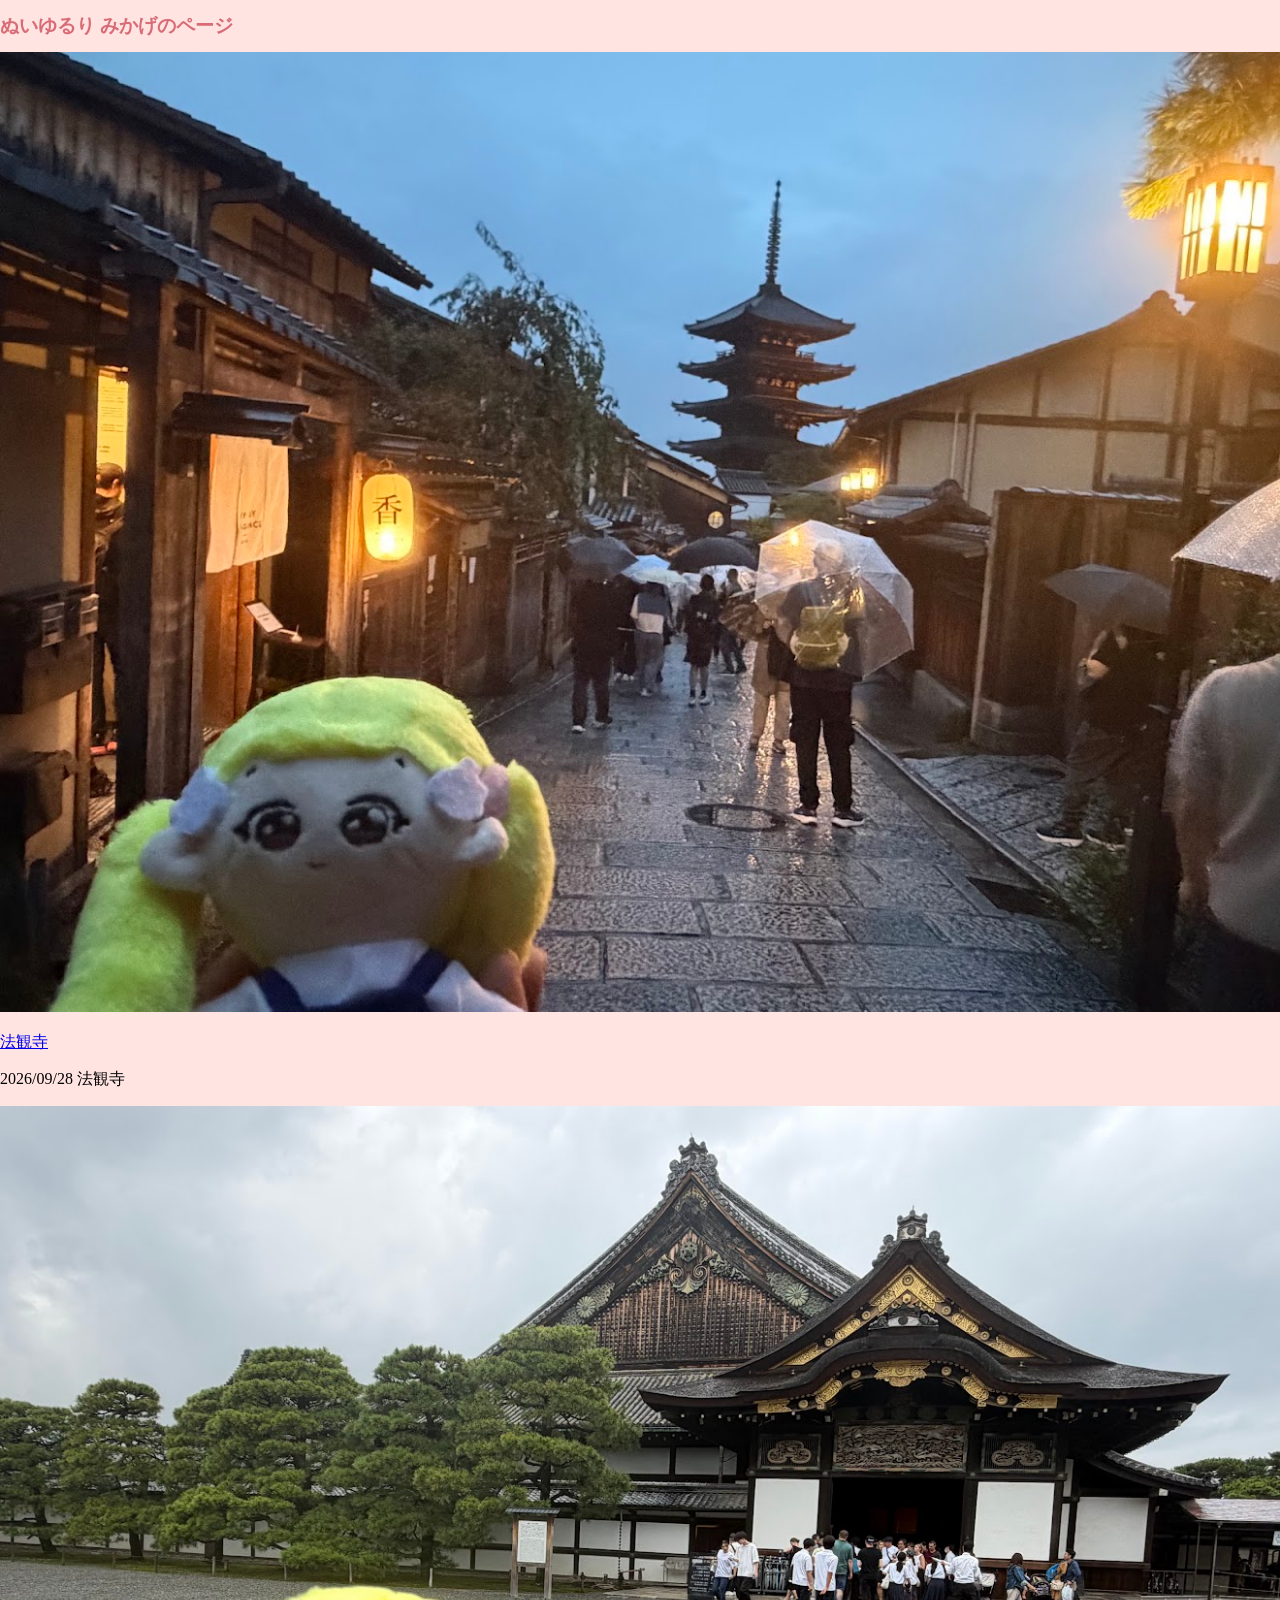
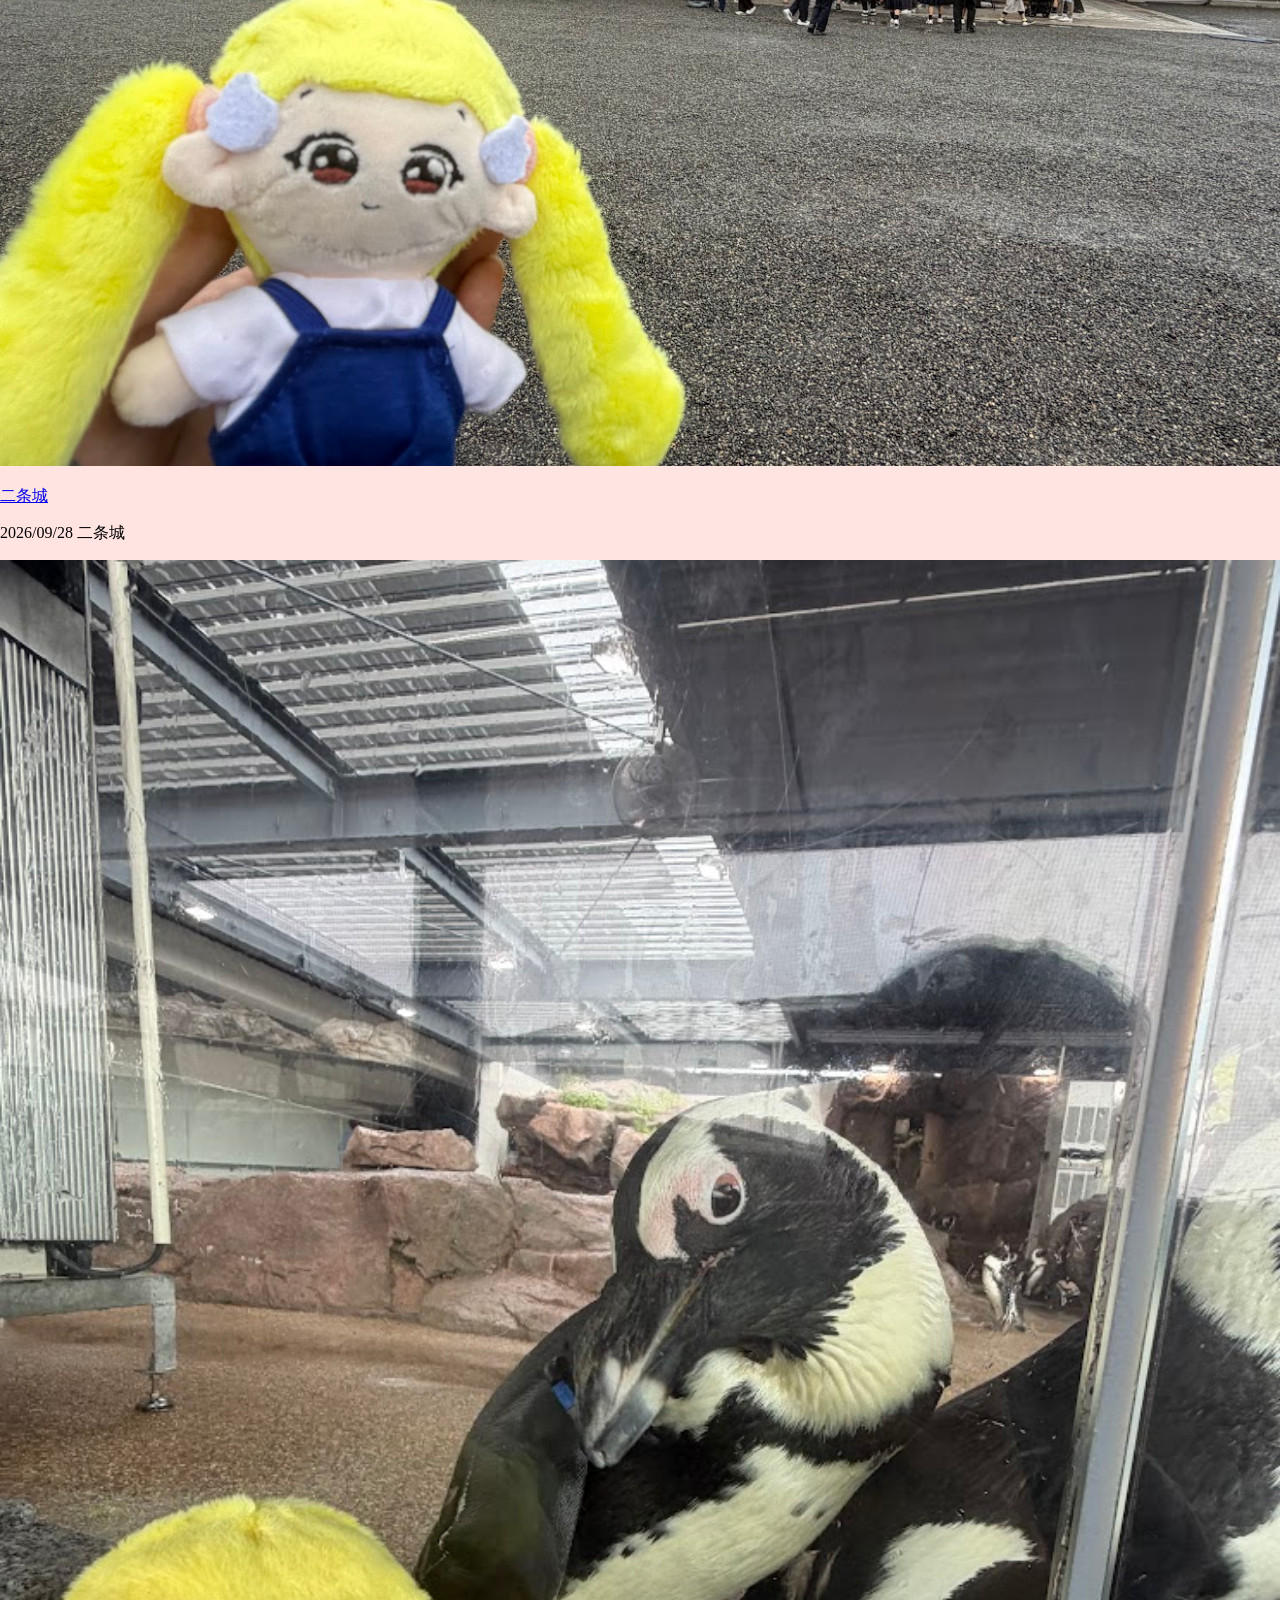
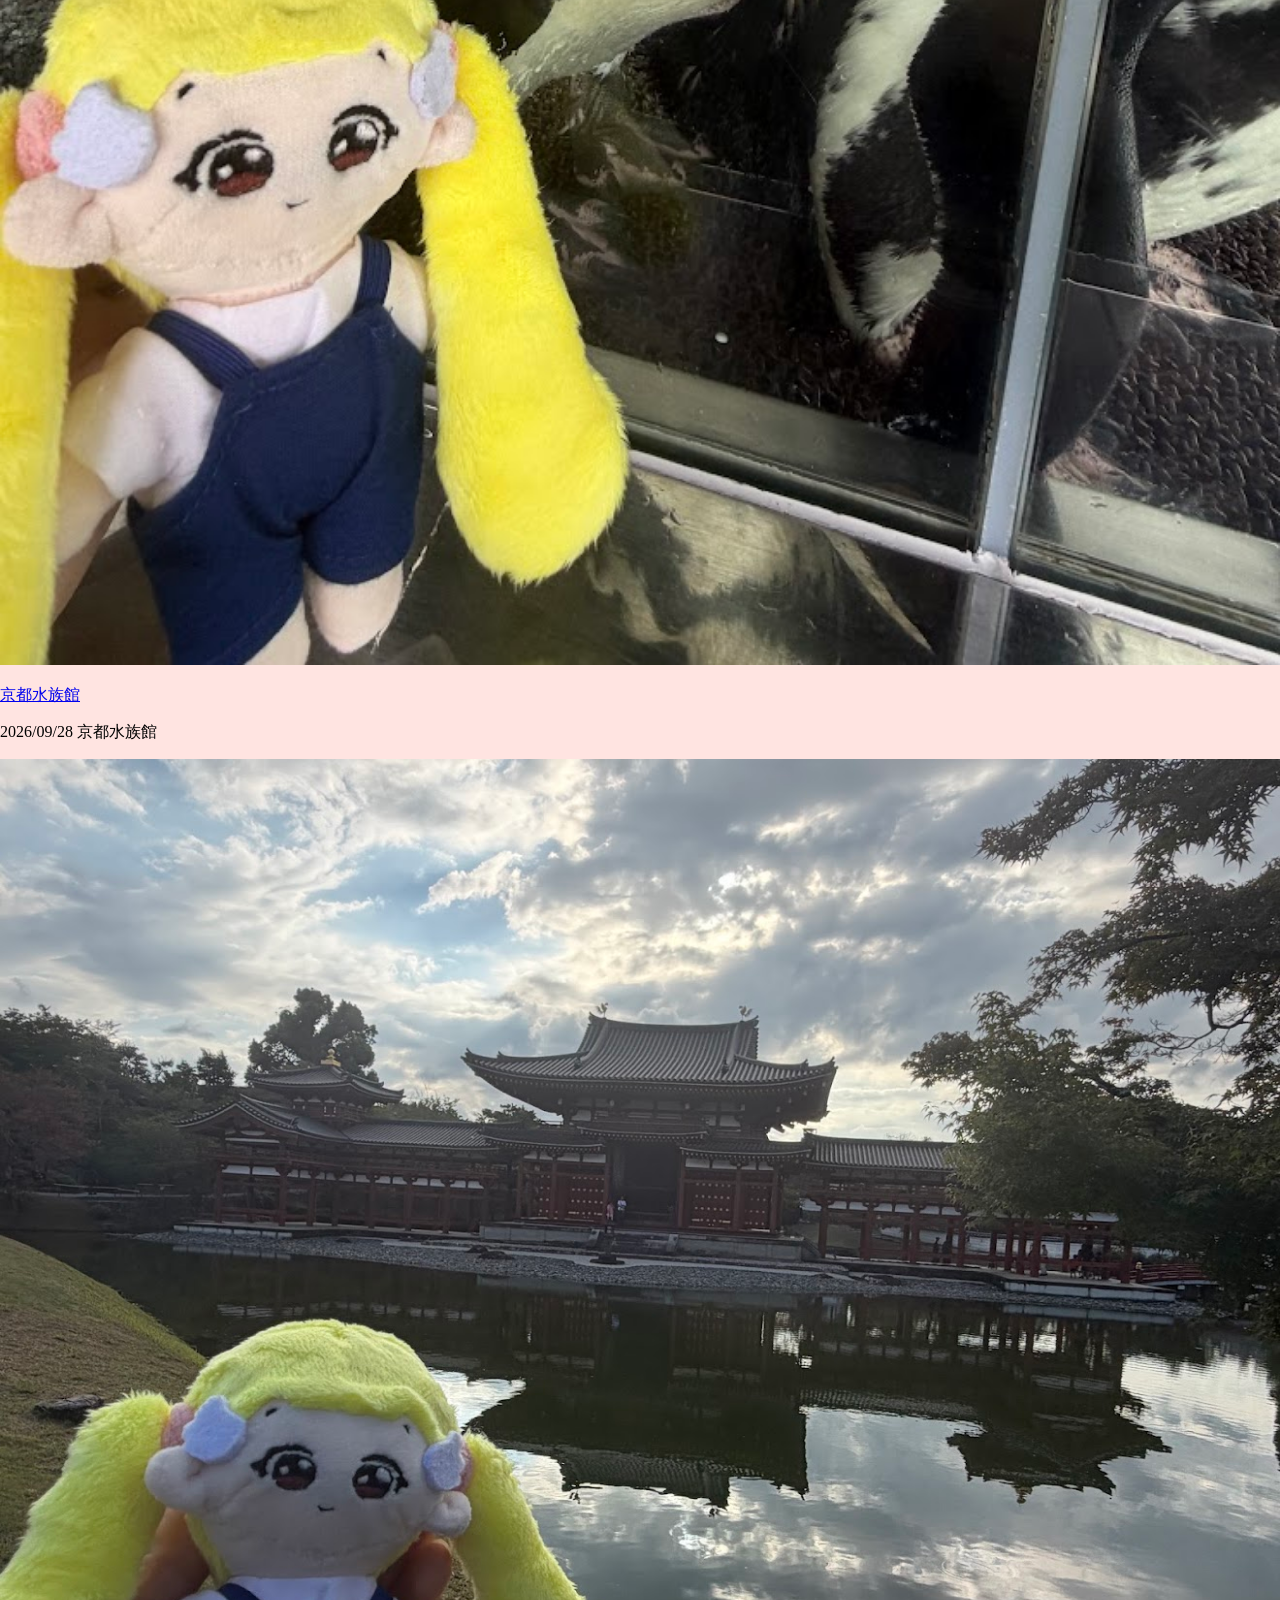
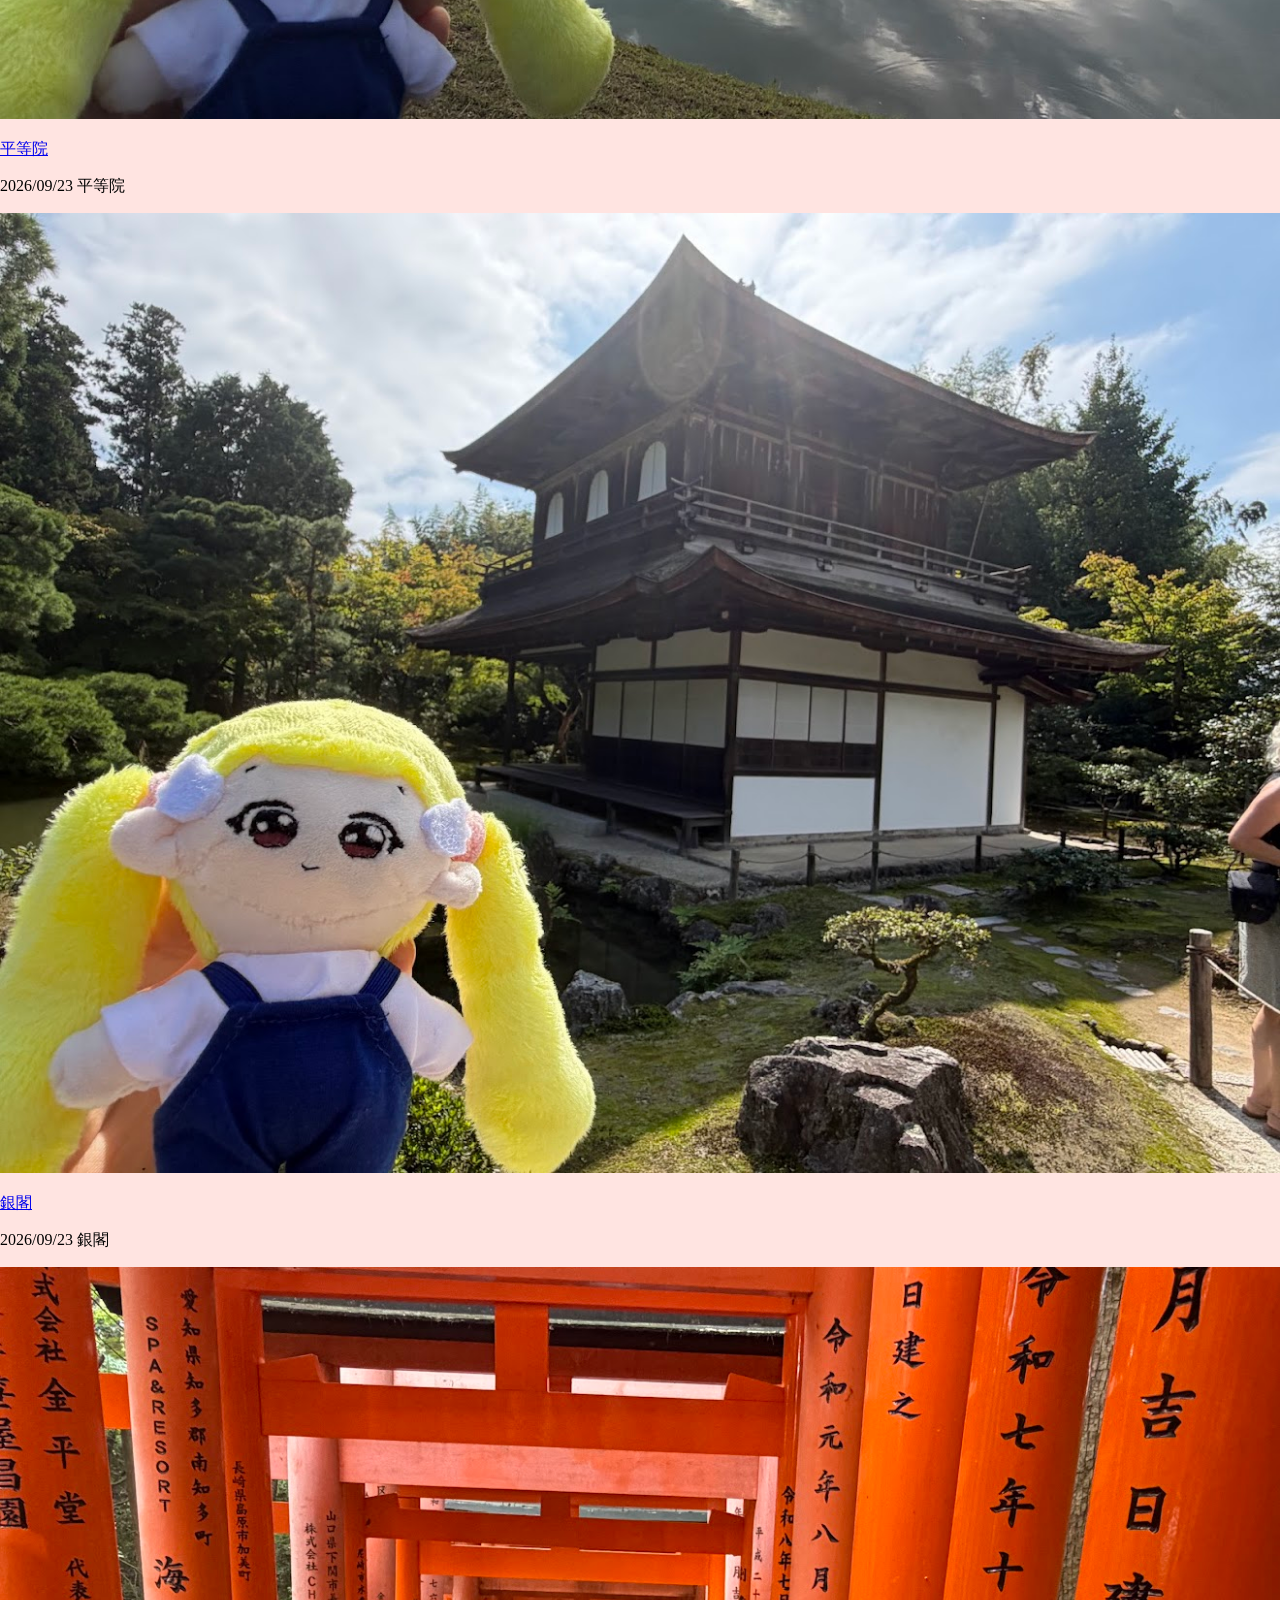
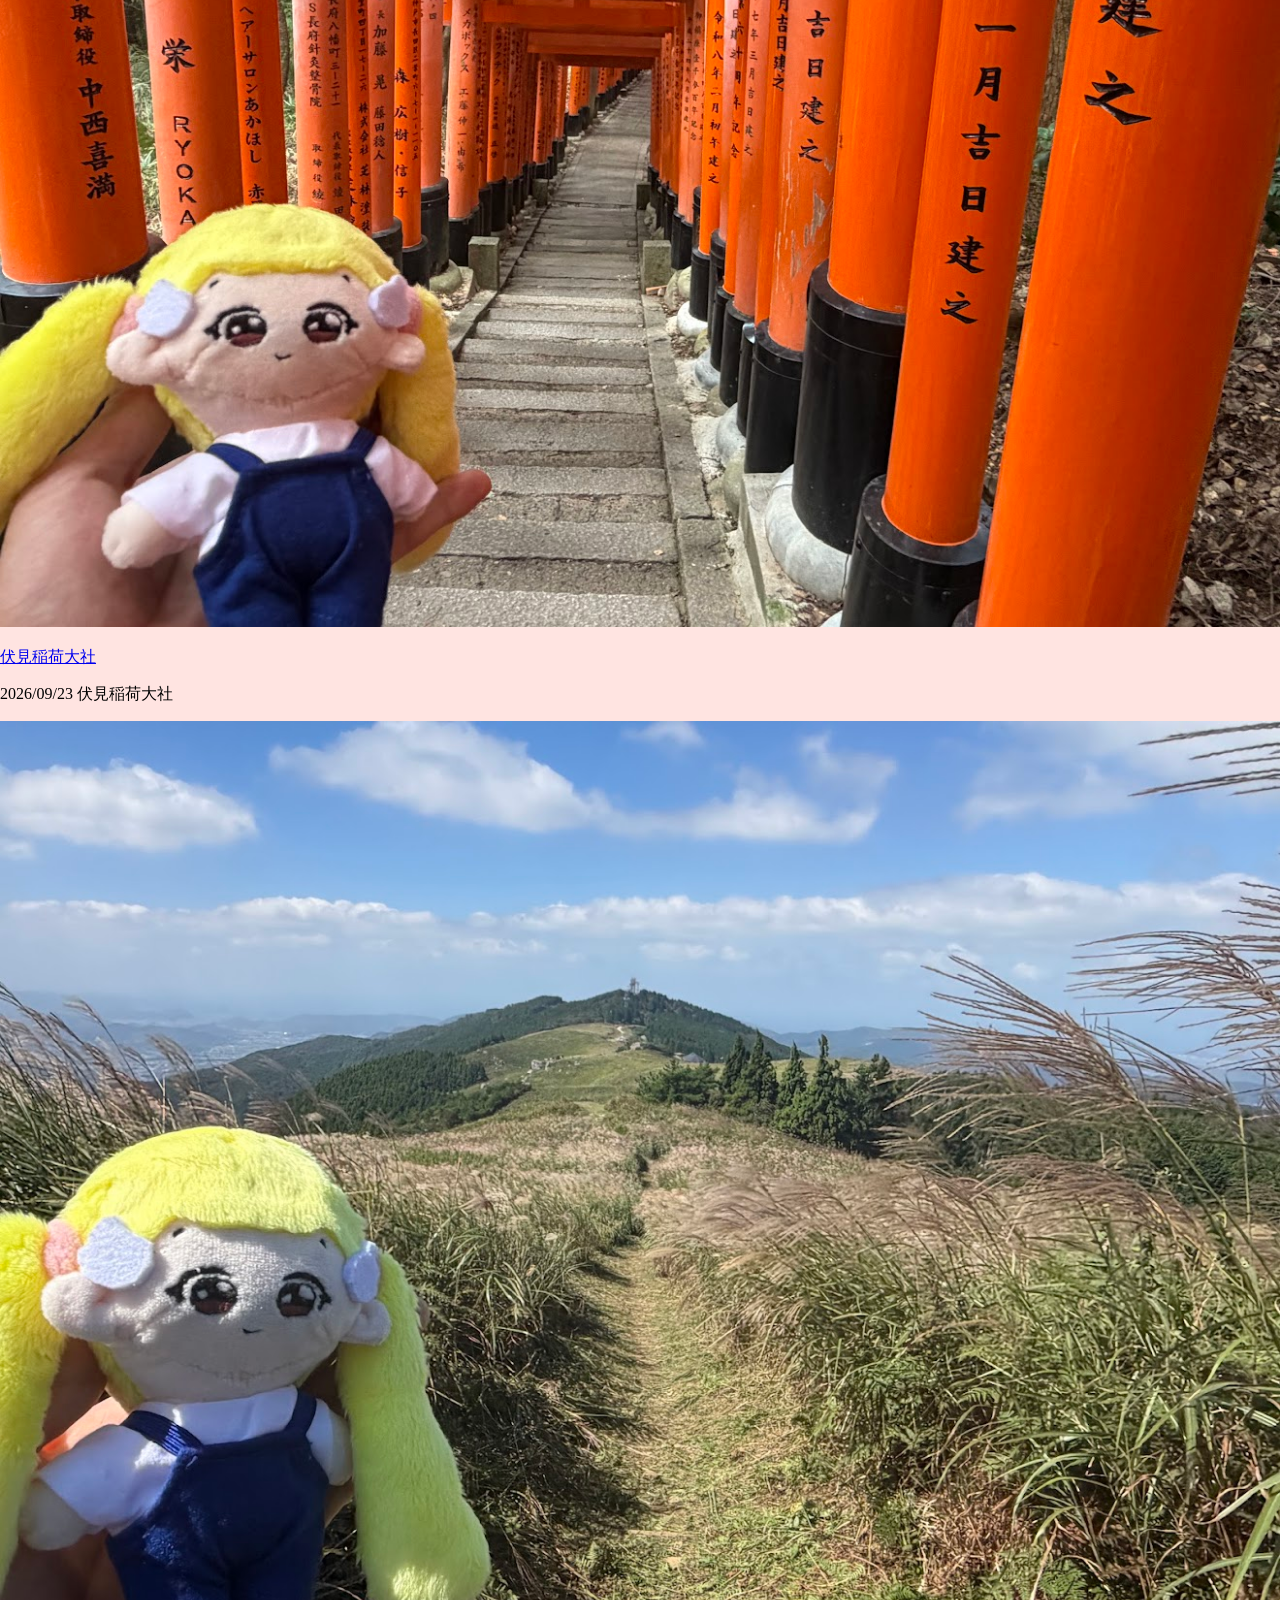
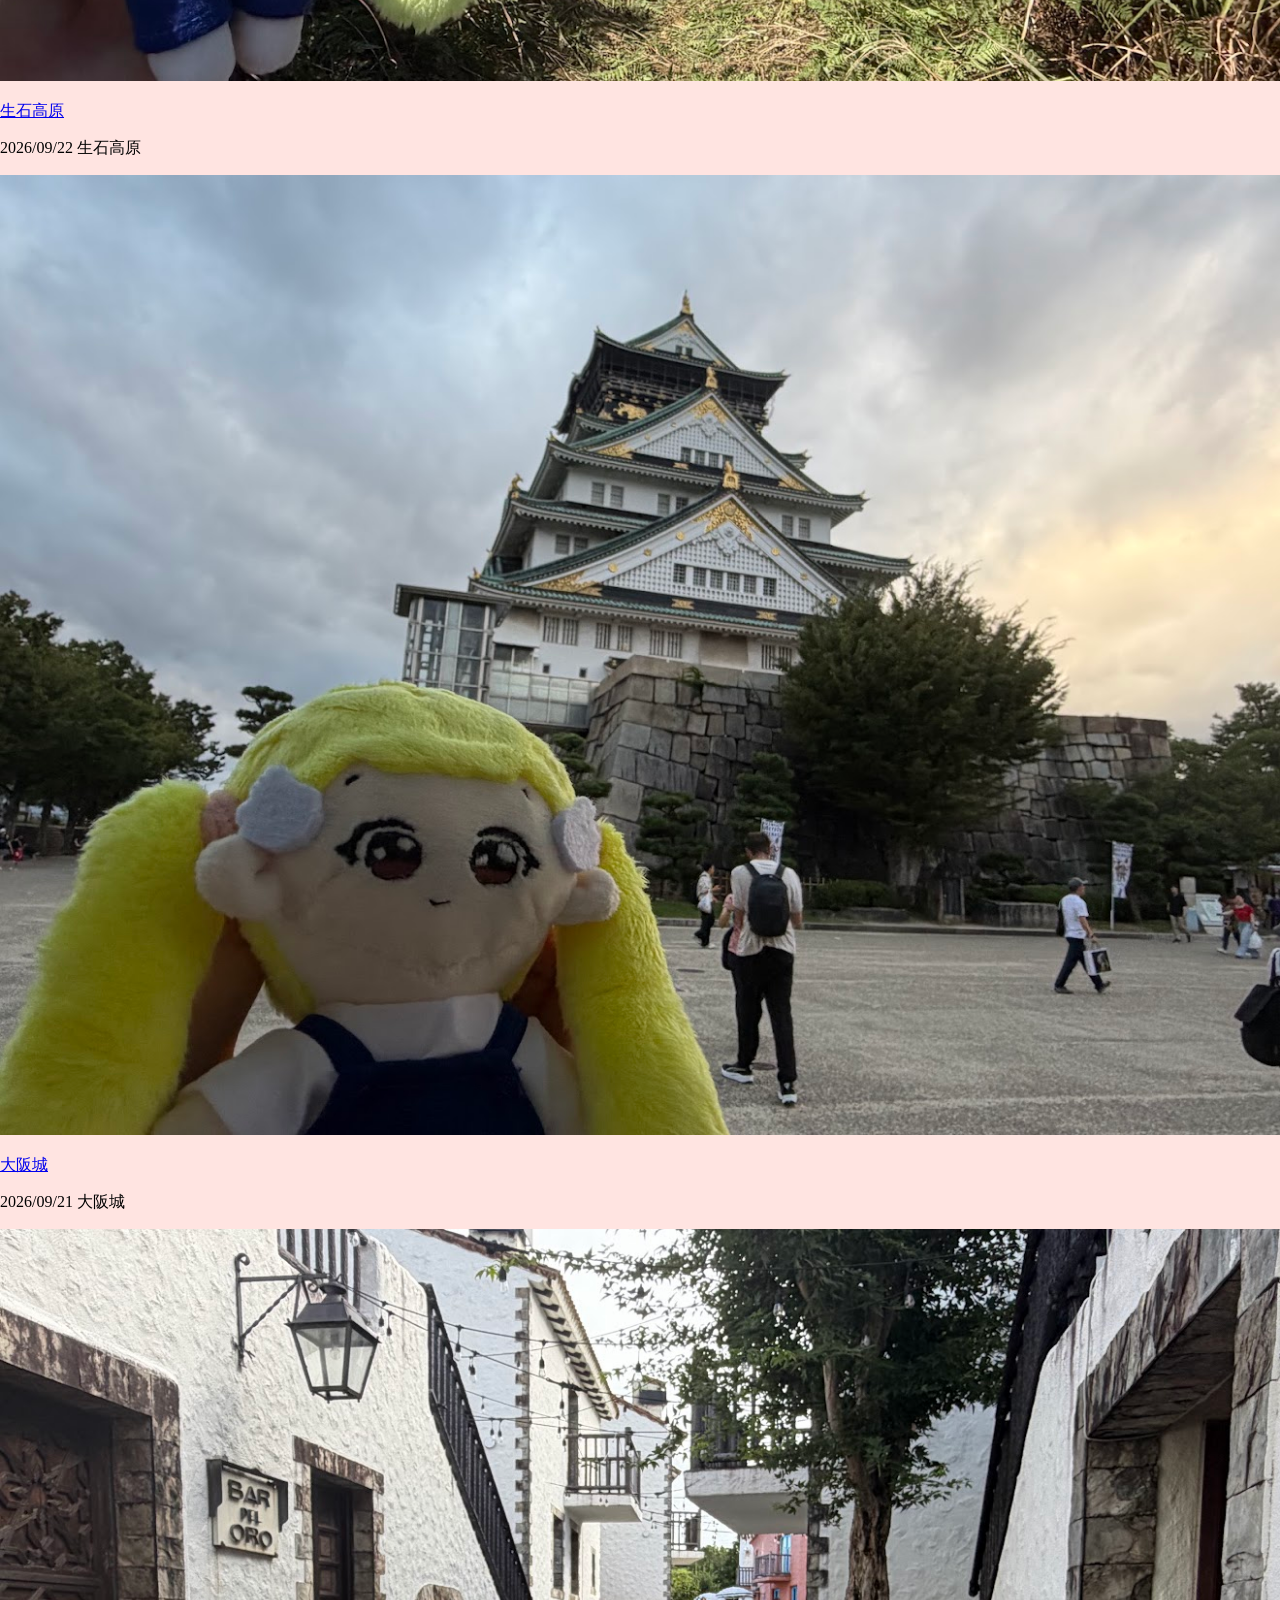
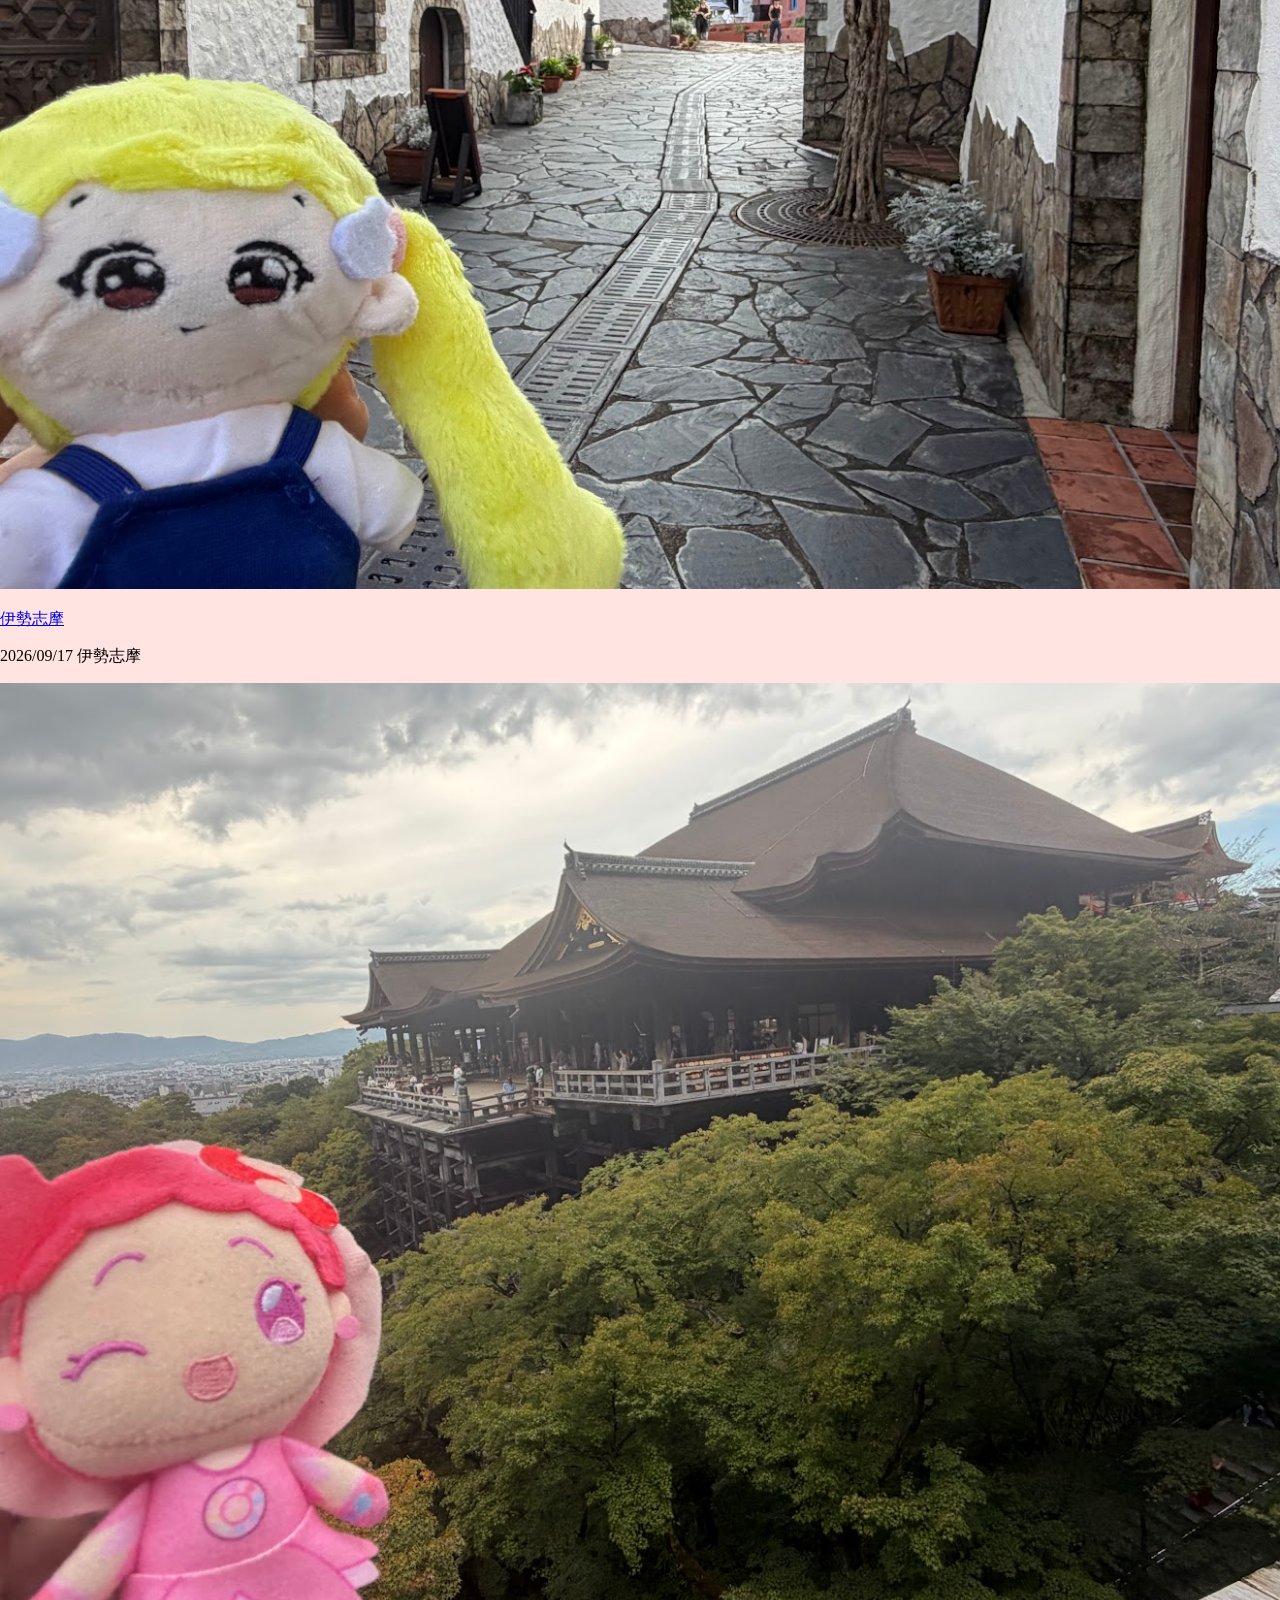
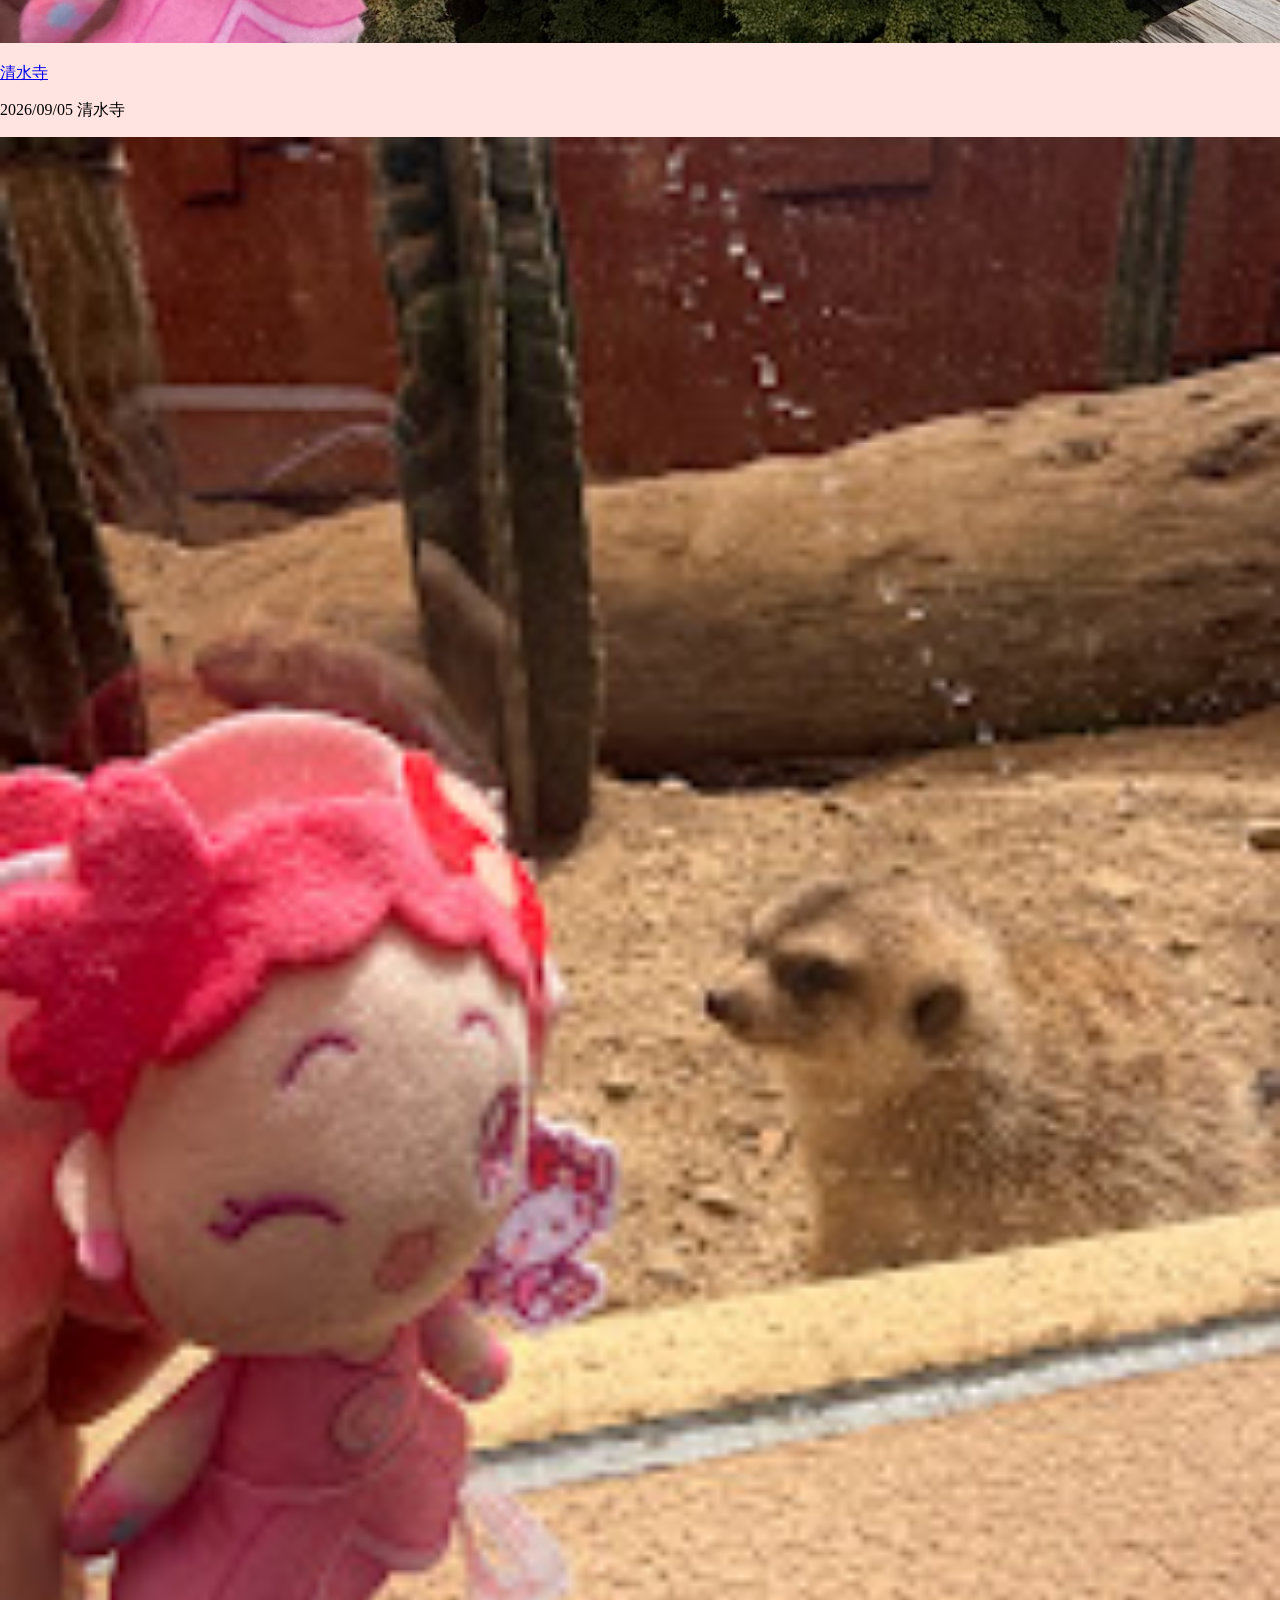
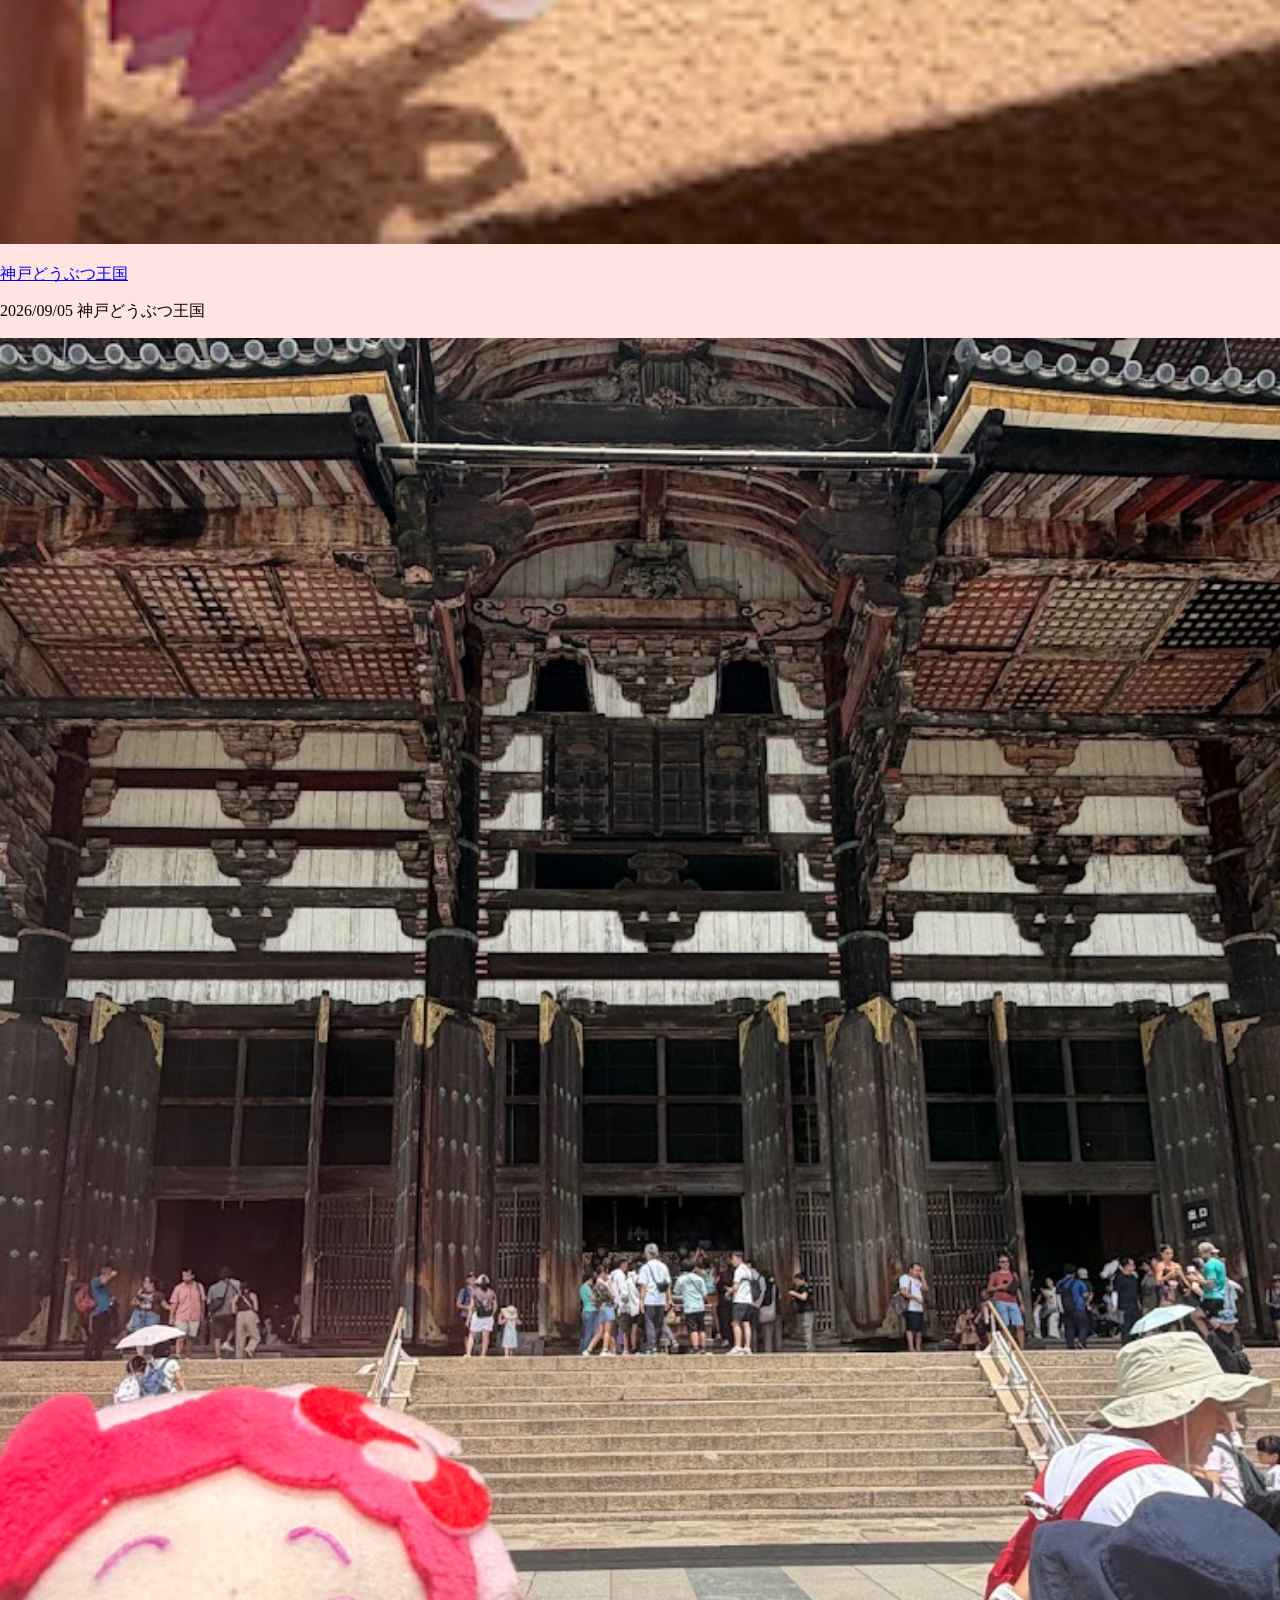
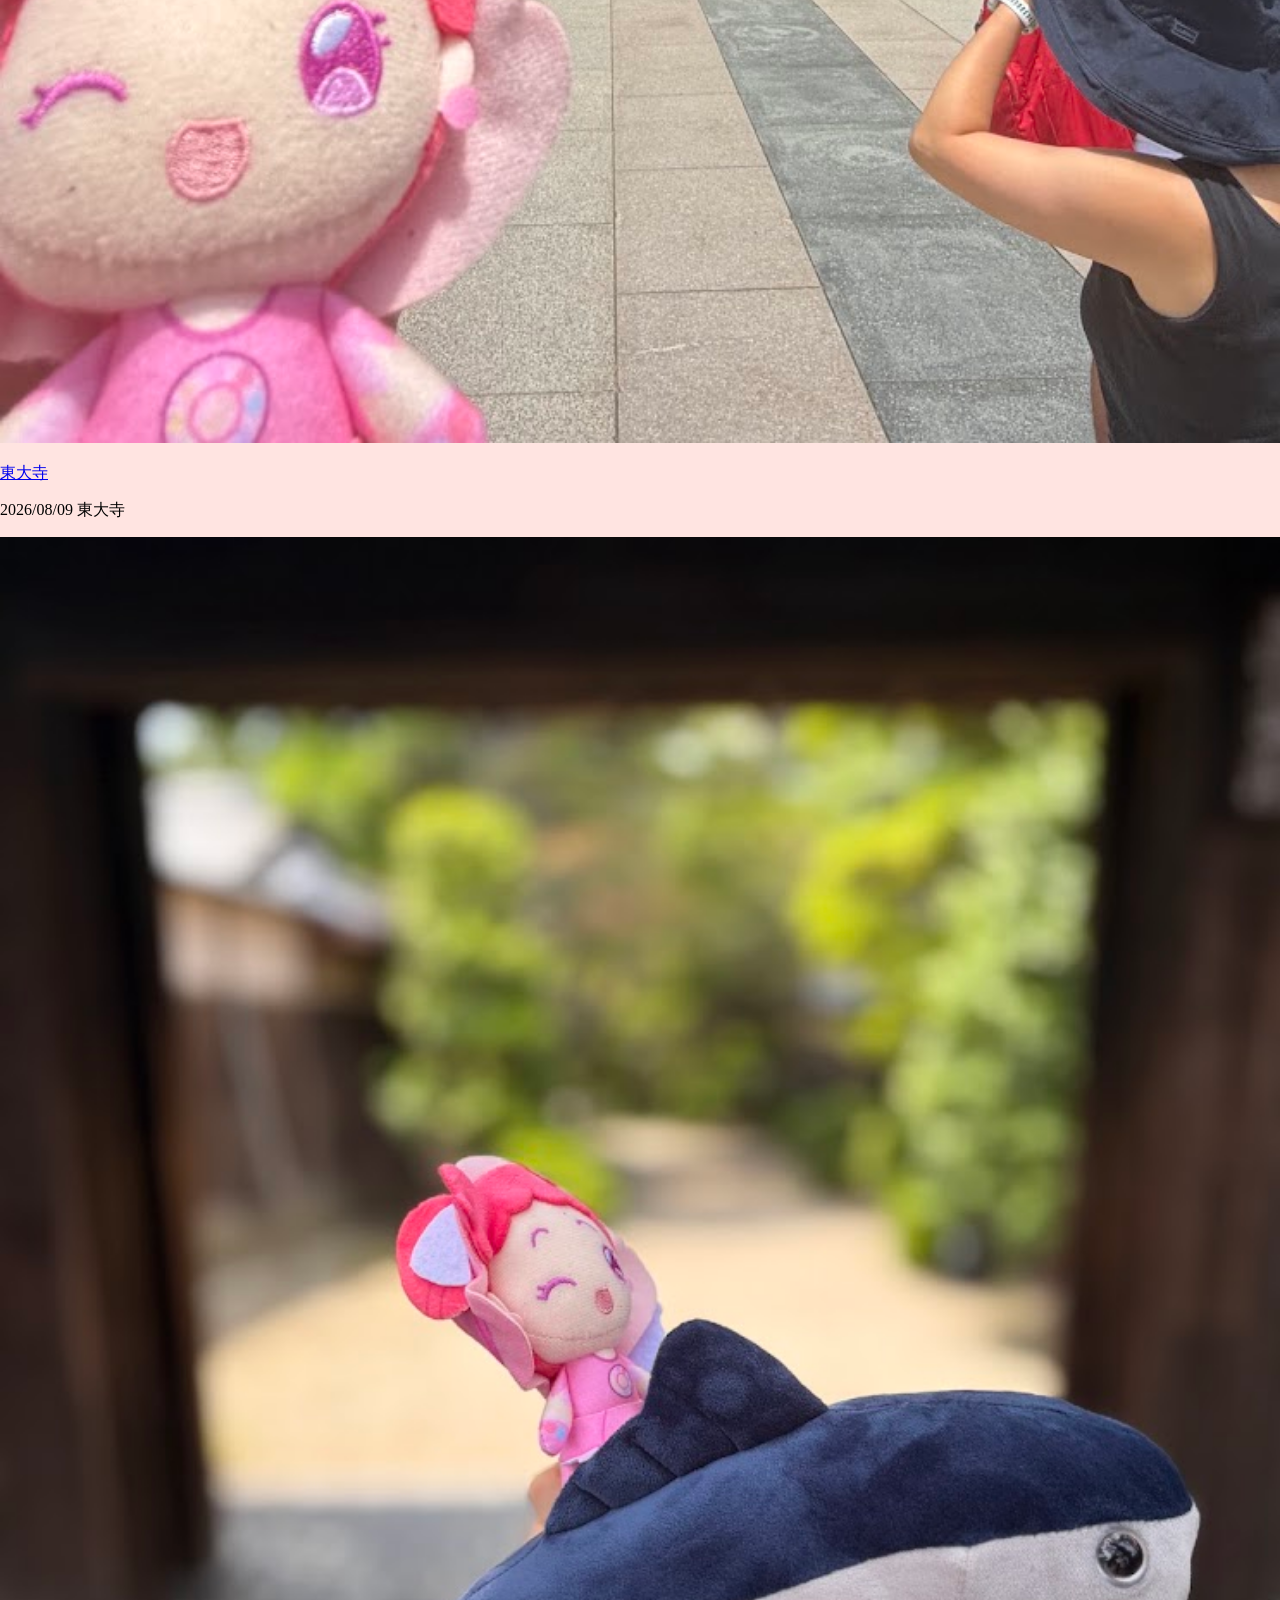
==== index.html @ 1417868b "Update index.html" ====
<!DOCTYPE html>
<html lang="ja">
<head>
    <meta charset="UTF-8">
    <meta name="viewport" content="width=device-width, initial-scale=1.0">
    <meta name="description" content="ぬいゆるり みかげ">
    <title>ぬいゆるり みかげのページ</title>
    <style>img{width:100%;max-width:100%;height:auto;}
           body{background-color:#ffe4e1;margin:0;min-height:100vh;}
    h1{font-size:1.2rem;color:#d86b76;font-family:"ヒラギノ明朝 ProN","Kiwi Maru",serif;}</style>
</head>
<body>
<h1>ぬいゆるり みかげのページ</h1>
<img src="法観寺25.jpg" alt="法観寺">
<p><a href="hokanji.html">法観寺</a></p>
<p>2026/09/28 法観寺</p> 
<img src="二条城4.jpg" alt="二条城">
<p><a href="nijojo.html">二条城</a></p>
<p>2026/09/28 二条城</p> 
<img src="きょすい42.jpg" alt="京都水族館">
<p><a href="kyotoaquarium.html">京都水族館</a></p>
<p>2026/09/28 京都水族館</p> 
<img src="平等院9.jpg" alt="平等院">
<p><a href="byoudouin.html">平等院</a></p>
<p>2026/09/23 平等院</p> 
<img src="銀閣7.jpg" alt="銀閣">
<p><a href="ginkaku.html">銀閣</a></p>
<p>2026/09/23 銀閣</p> 
<img src="伏見36.jpg" alt="伏見">
<p><a href="hushimi.html">伏見稲荷大社</a></p>
<p>2026/09/23 伏見稲荷大社</p> 
<img src="生石35.jpg" alt="生石高原">
<p><a href="oishi.html">生石高原</a></p>
<p>2026/09/22 生石高原</p> 
<img src="大阪城24.jpg" alt="大阪城">
<p><a href="osakajo.html">大阪城</a></p>
<p>2026/09/21 大阪城</p>    
<img src="志摩40.jpg" alt="志摩">
<p><a href="shima.html">伊勢志摩</a></p>
<p>2026/09/17 伊勢志摩</p>   
<img src="清水寺どれみ.jpg" alt="清水寺どれみ">
<p><a href="kiyomizu.html">清水寺</a></p>
<p>2026/09/05 清水寺</p>
<img src="神戸どうぶつ1.jpg"alt="神戸どうぶつ1">
<p><a href="kobeanimal.html">神戸どうぶつ王国</a></p>
<p>2026/09/05 神戸どうぶつ王国</p>
<img src="奈良13.jpg"alt="奈良">
<p><a href="toudaizi.html">東大寺</a></p>
<p>2026/08/09 東大寺</p>
<img src="西尾1.jpg"alt="西尾">
<p><a href="nishio.html">西尾</a></p>
<p>2026/06/13 2026/06/14 西尾</p>


</body>
</html>
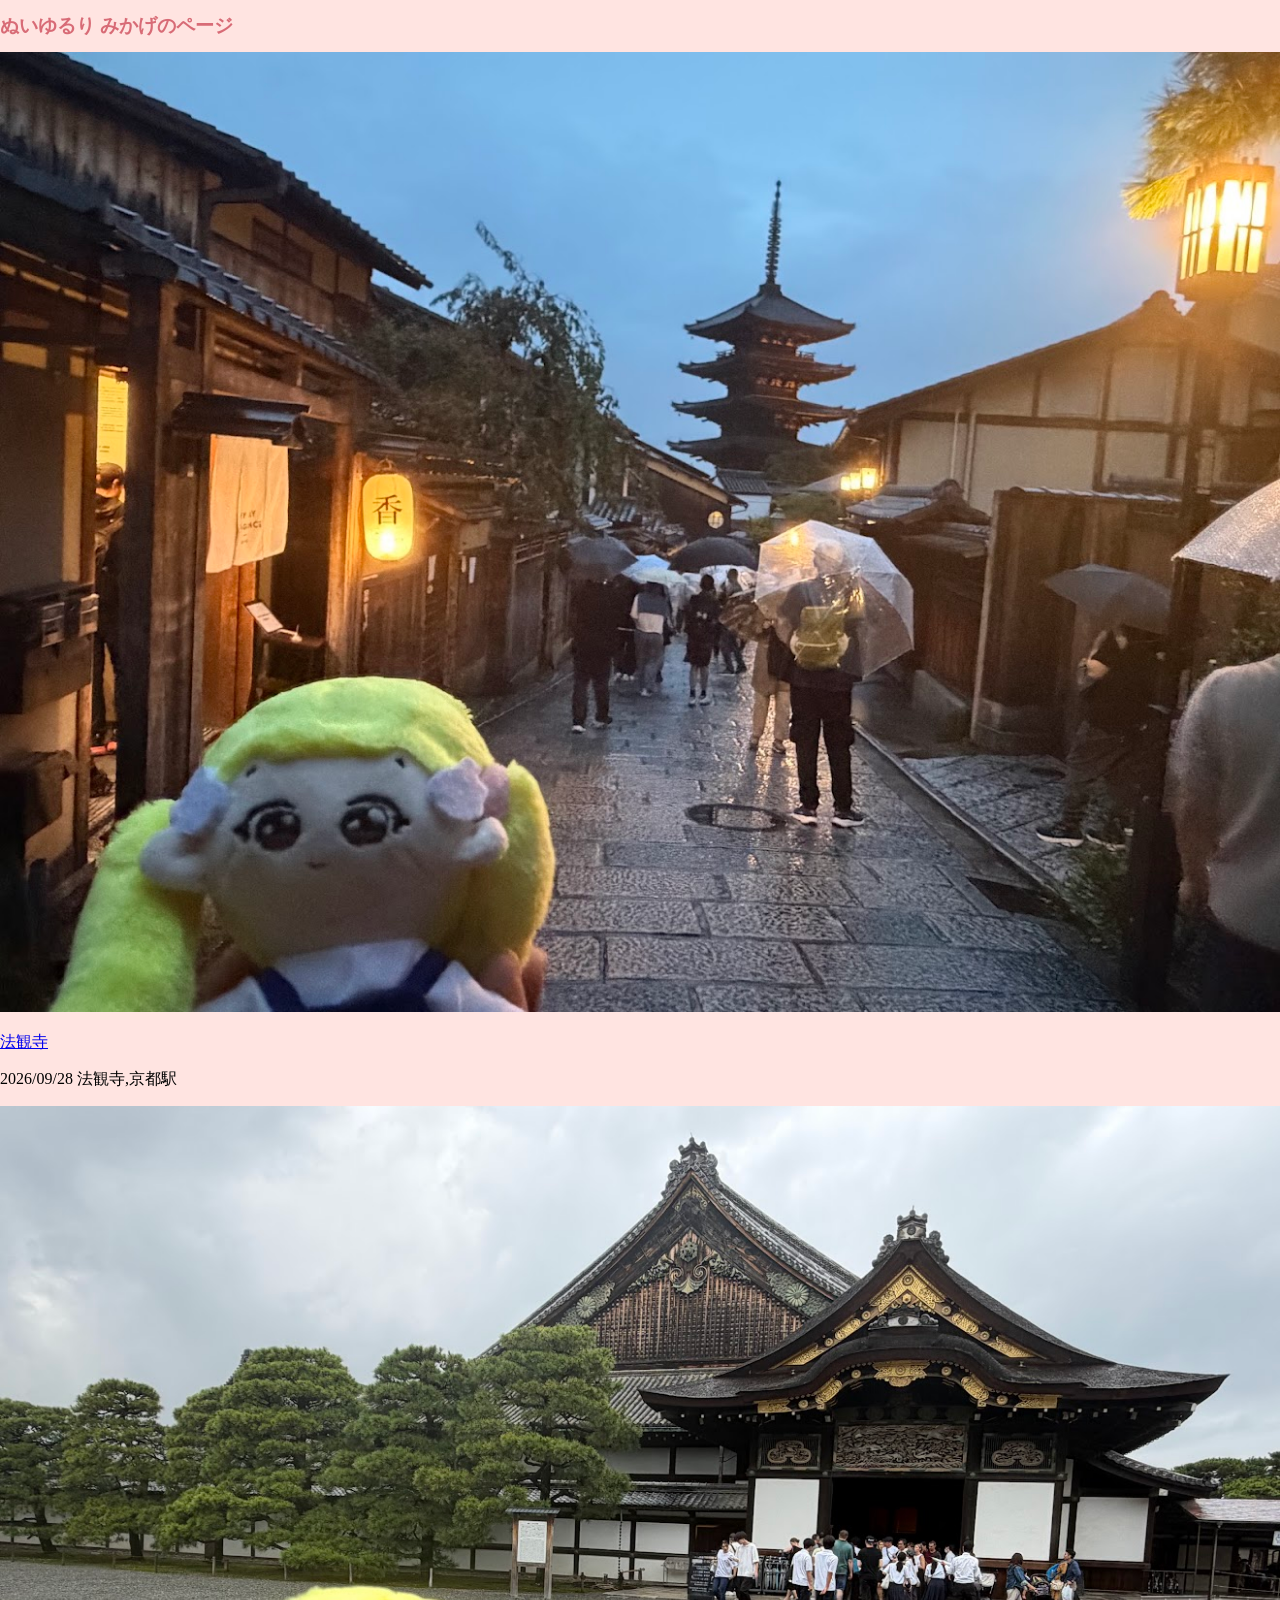
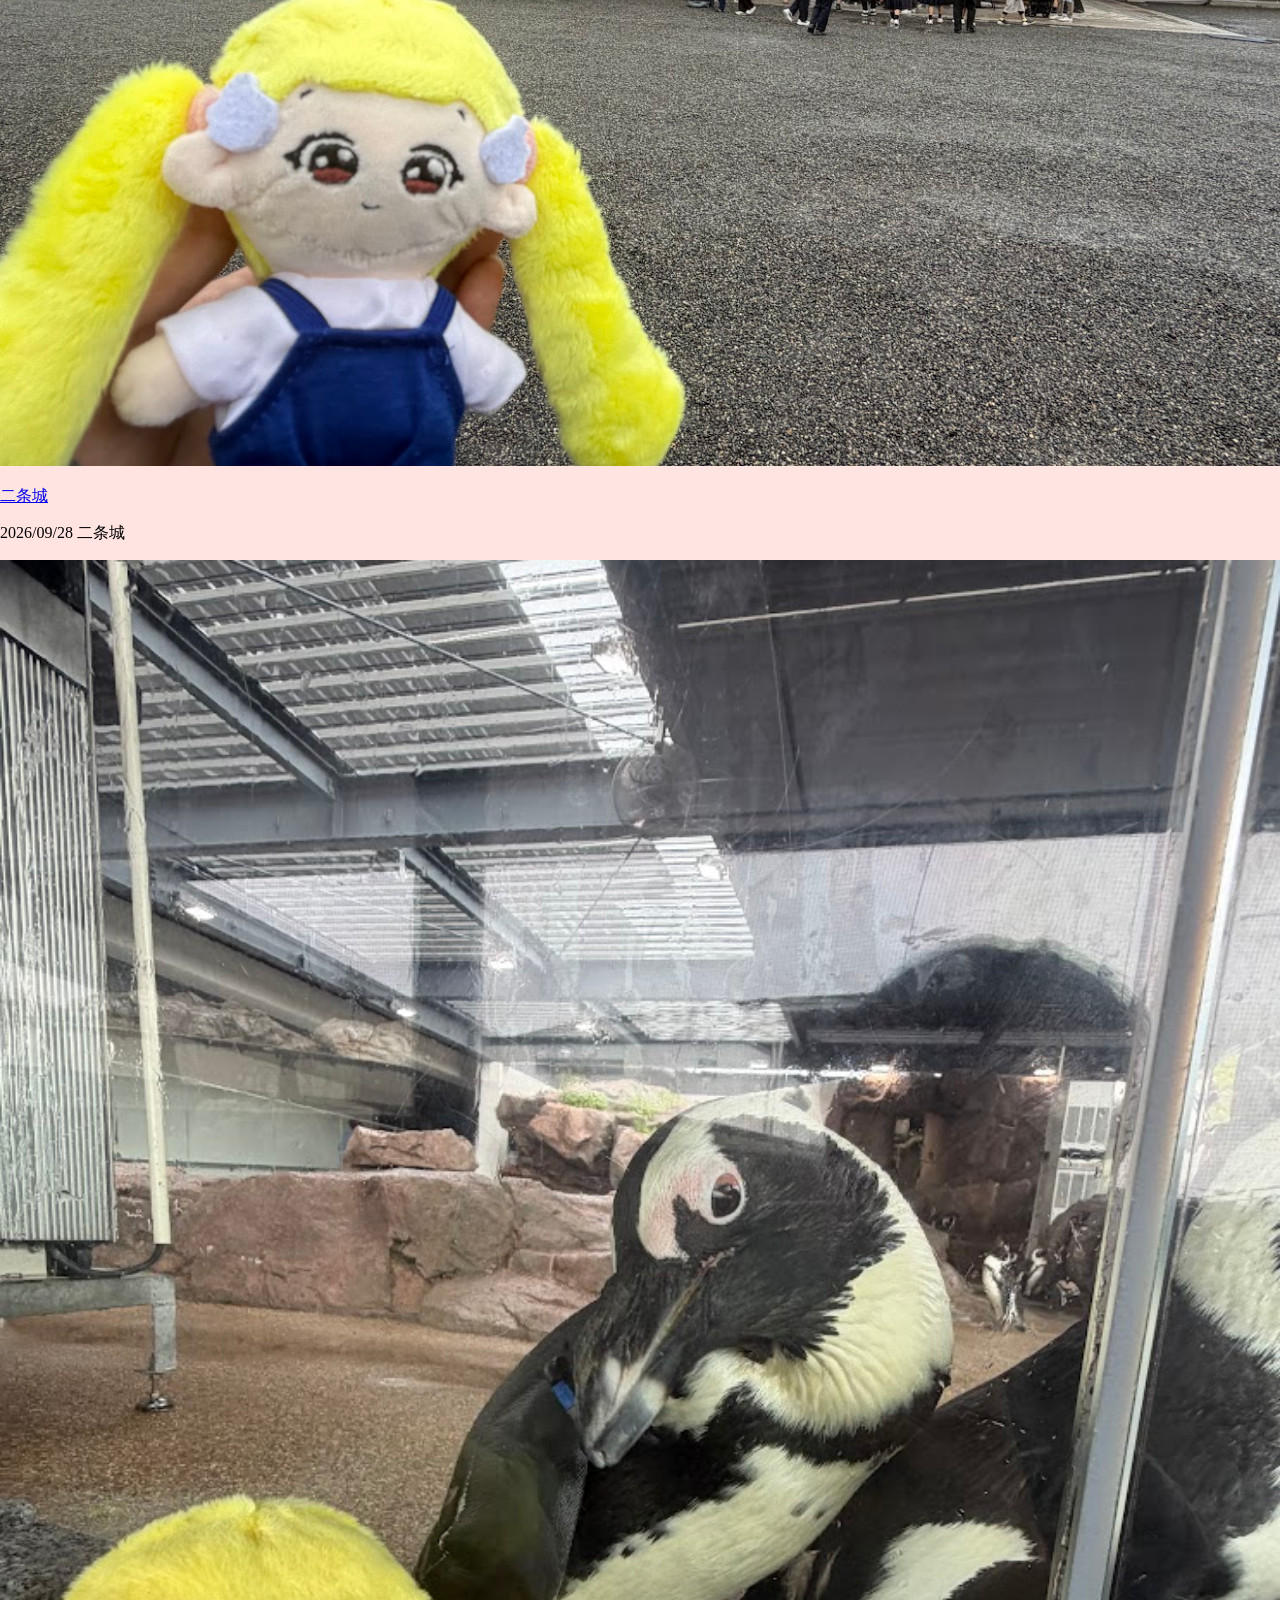
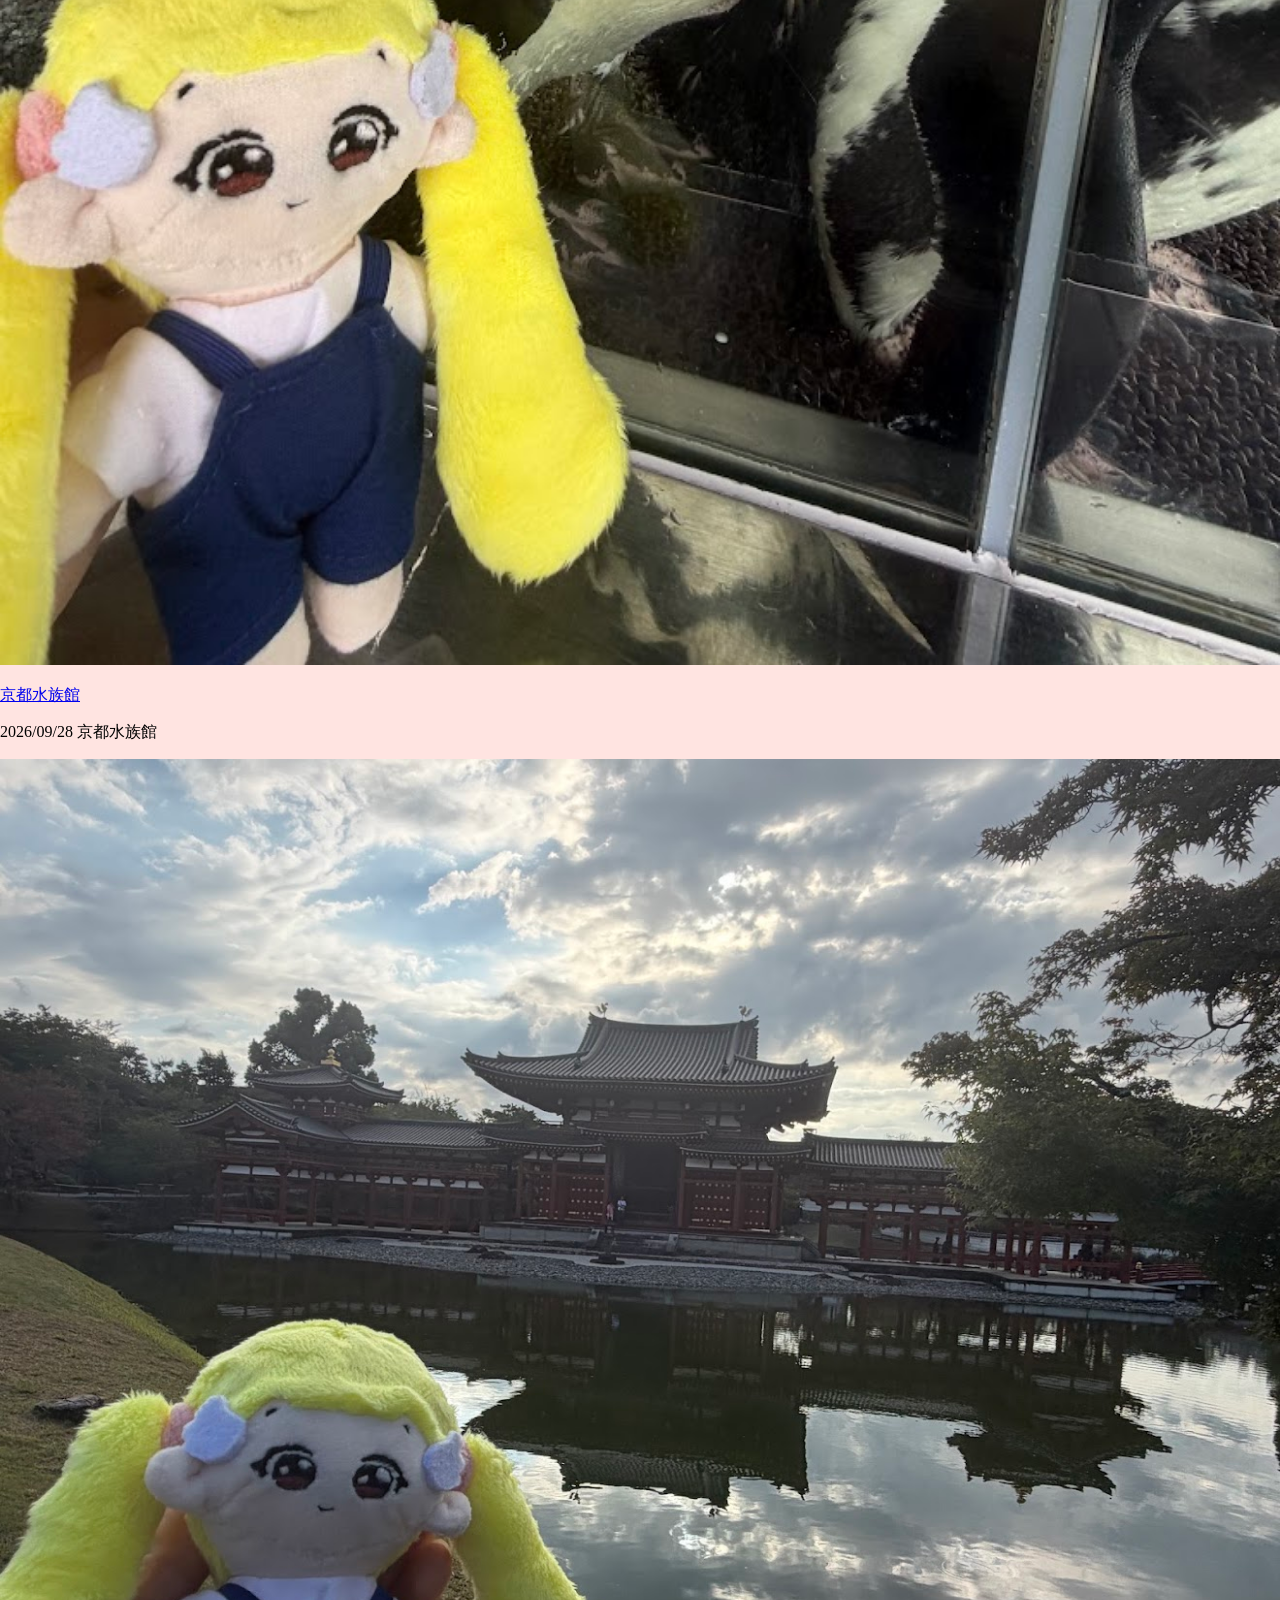
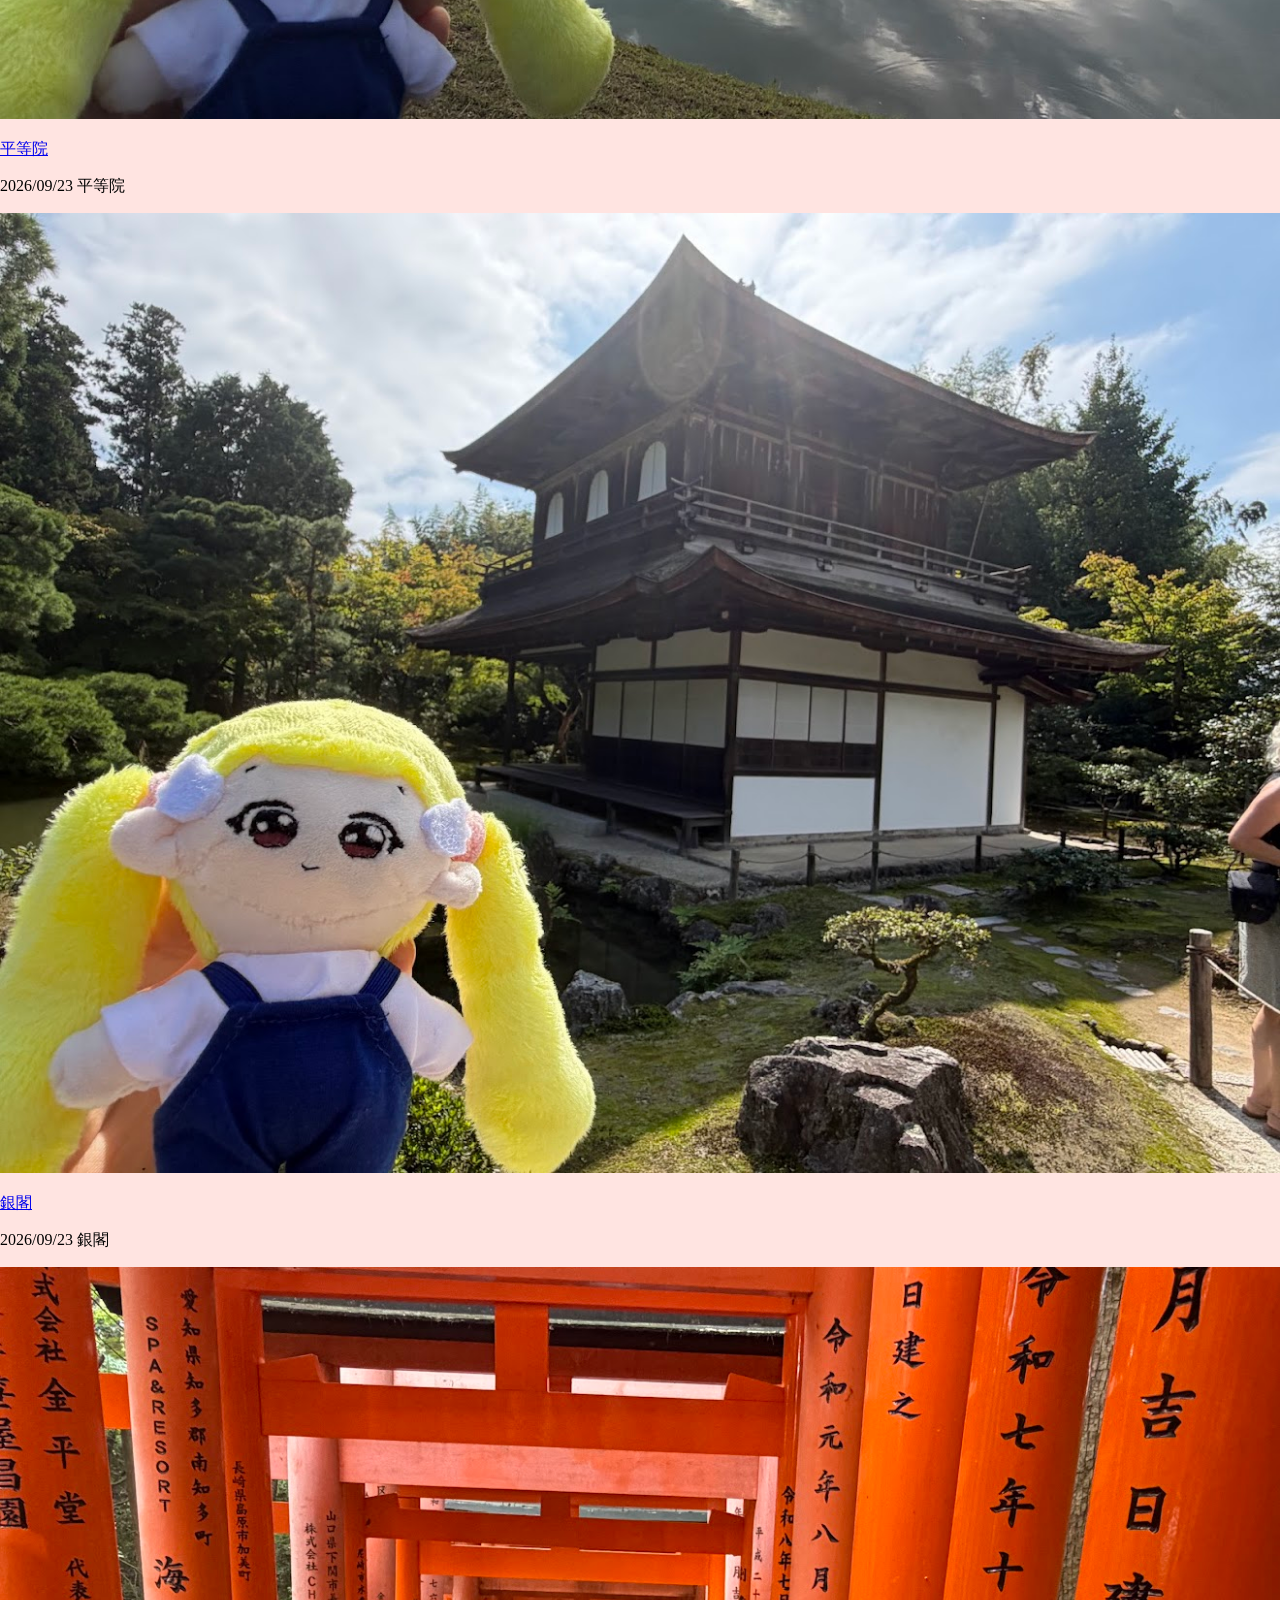
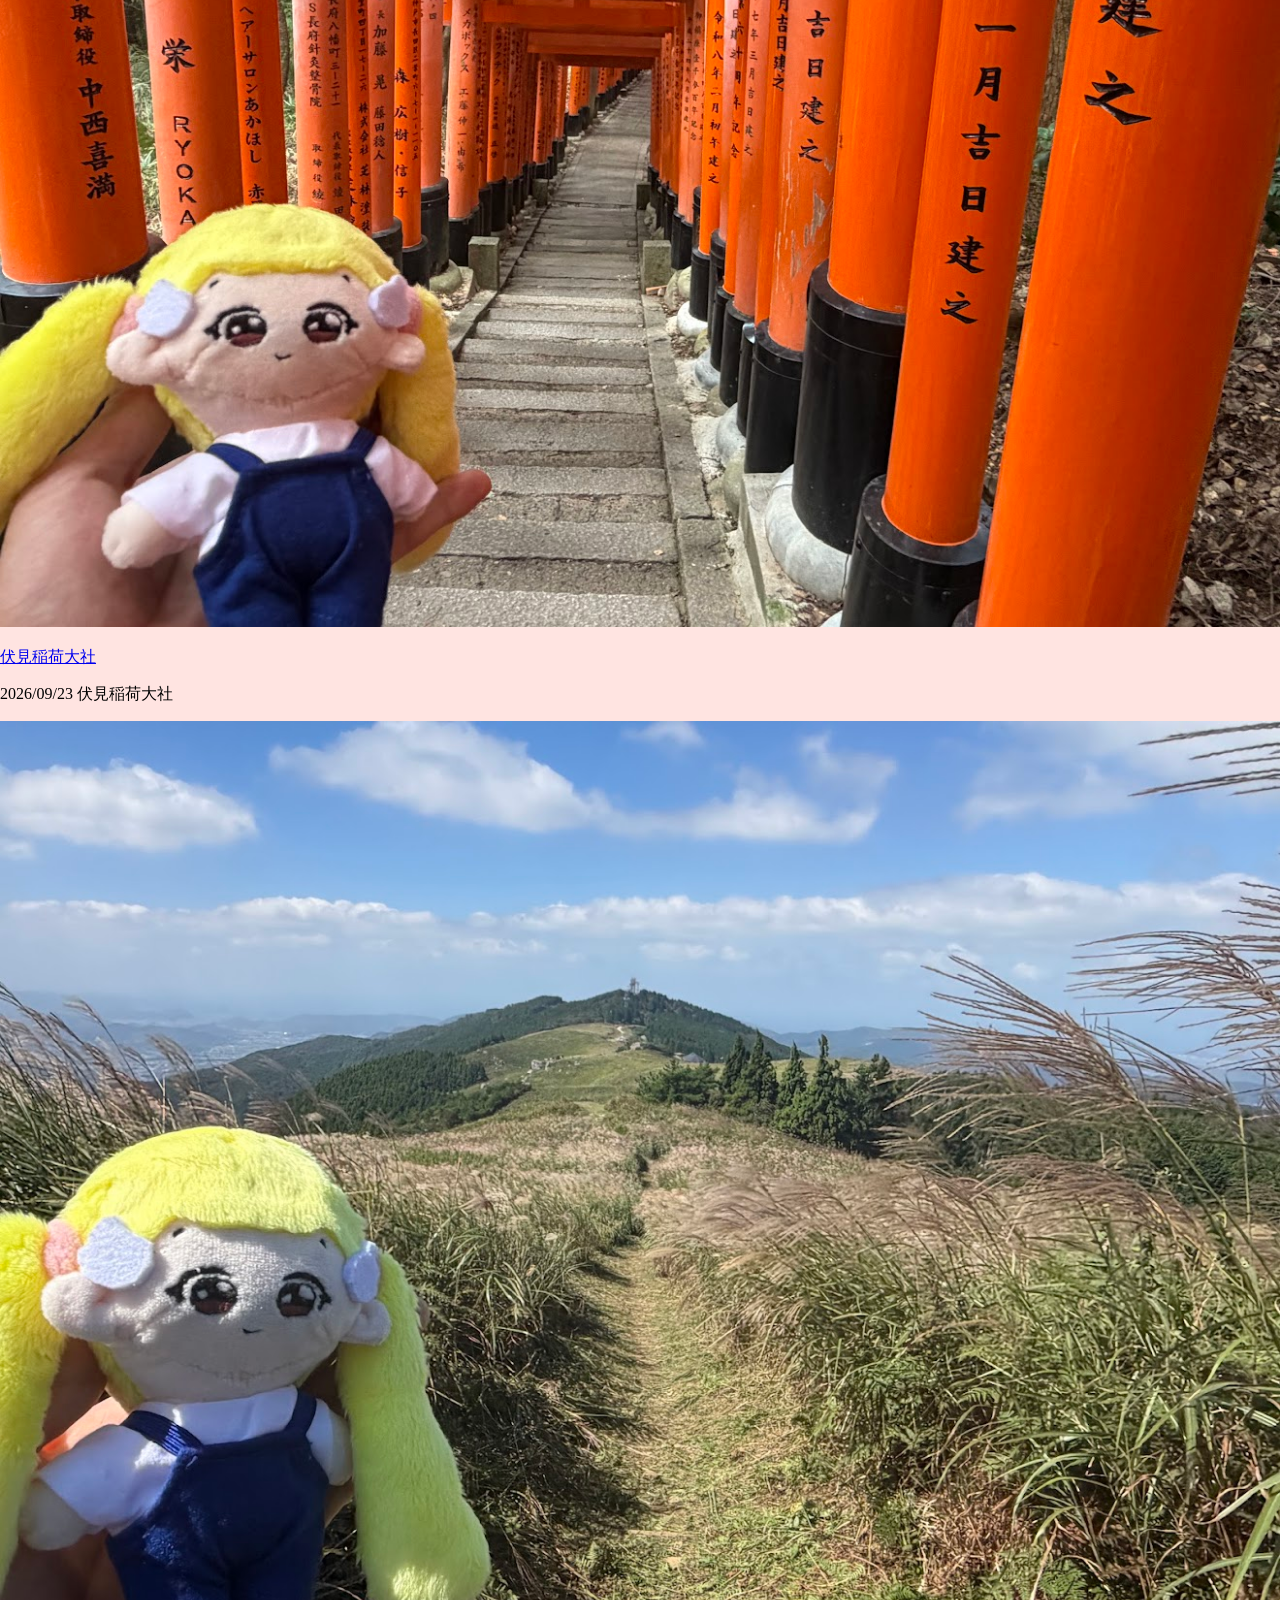
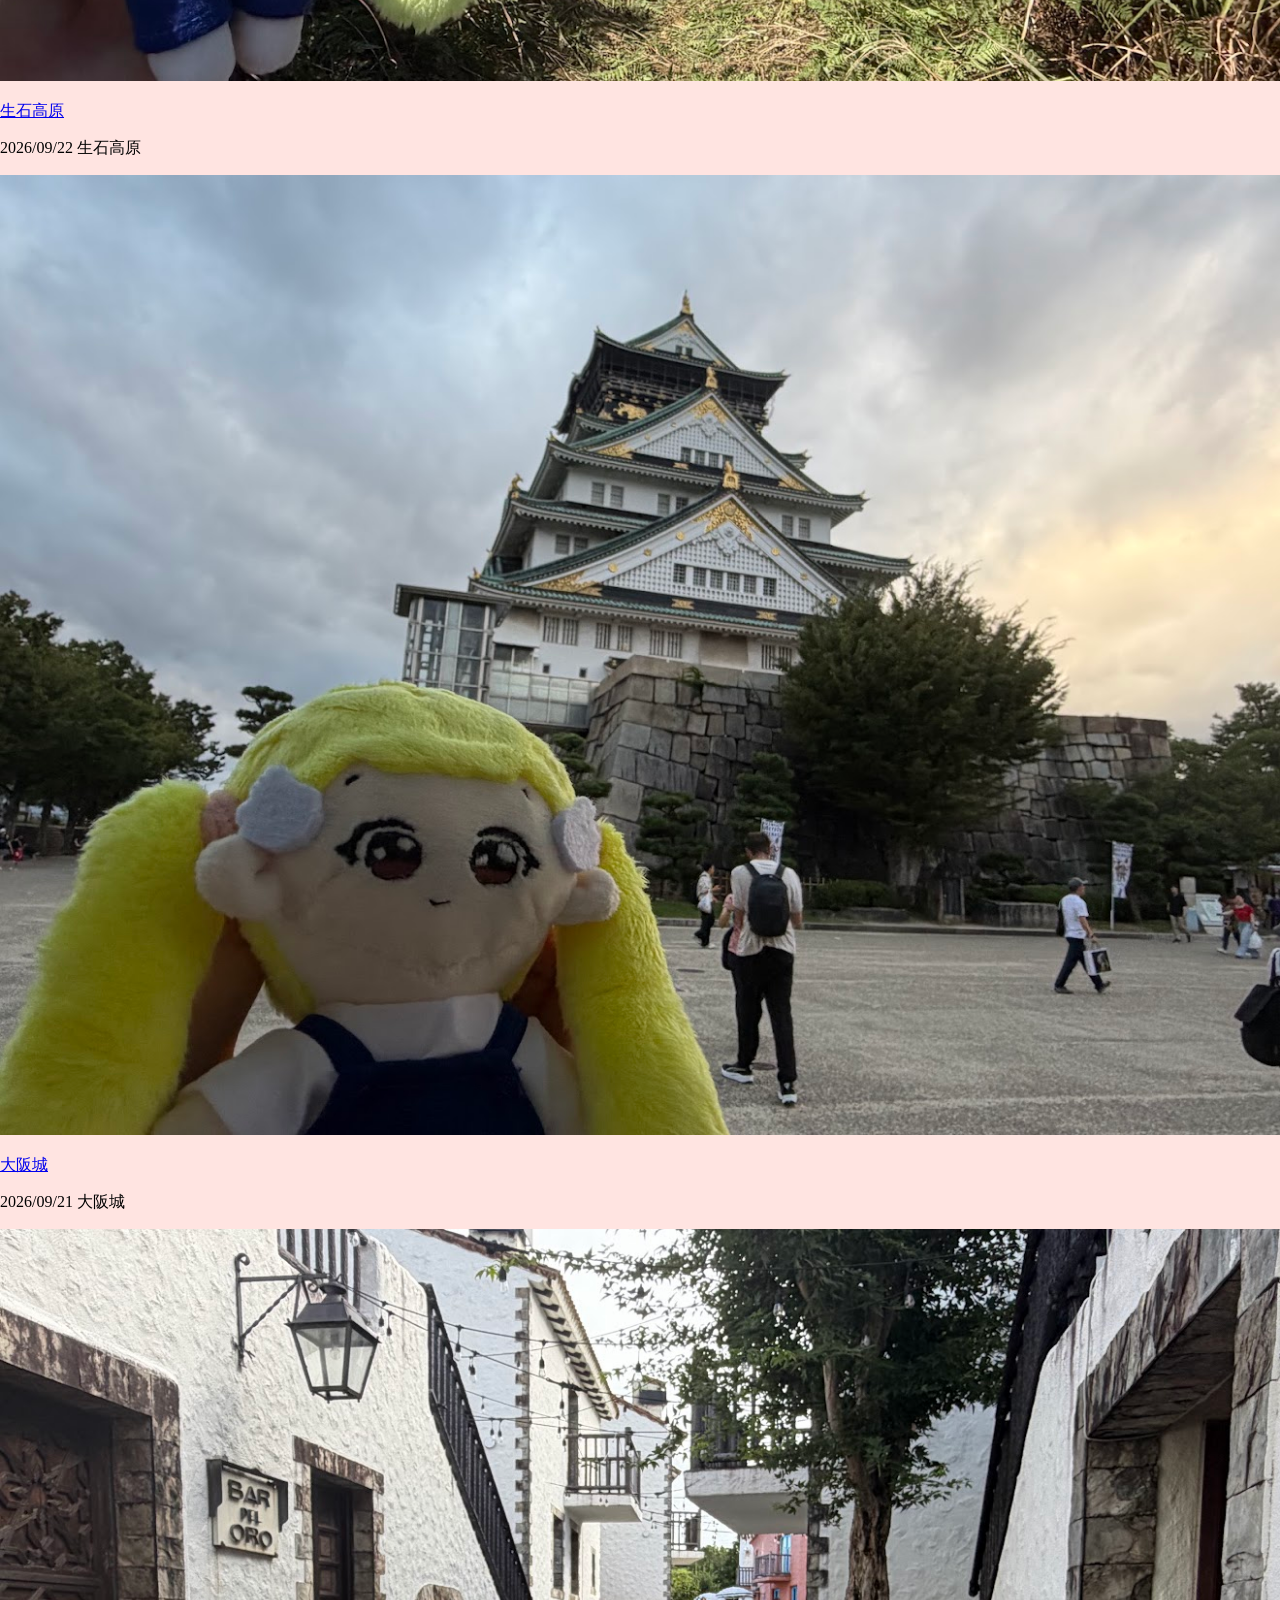
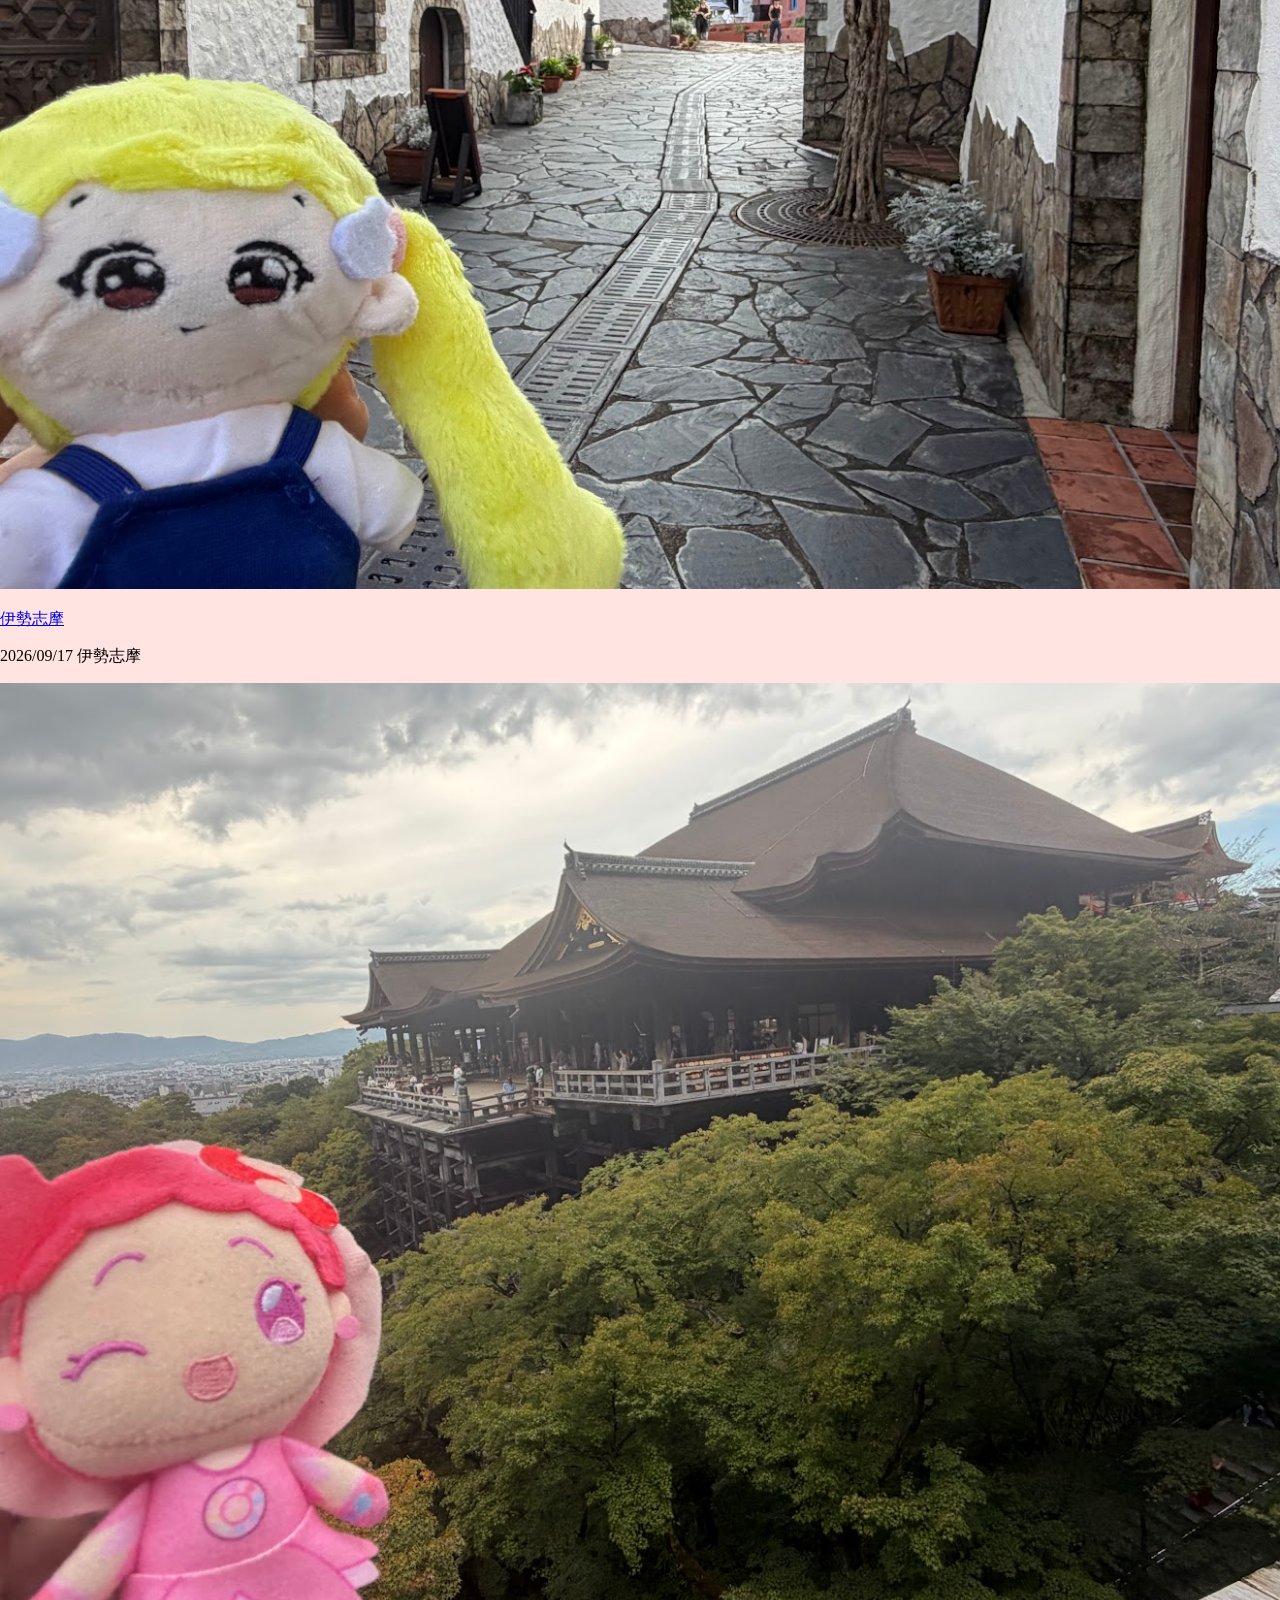
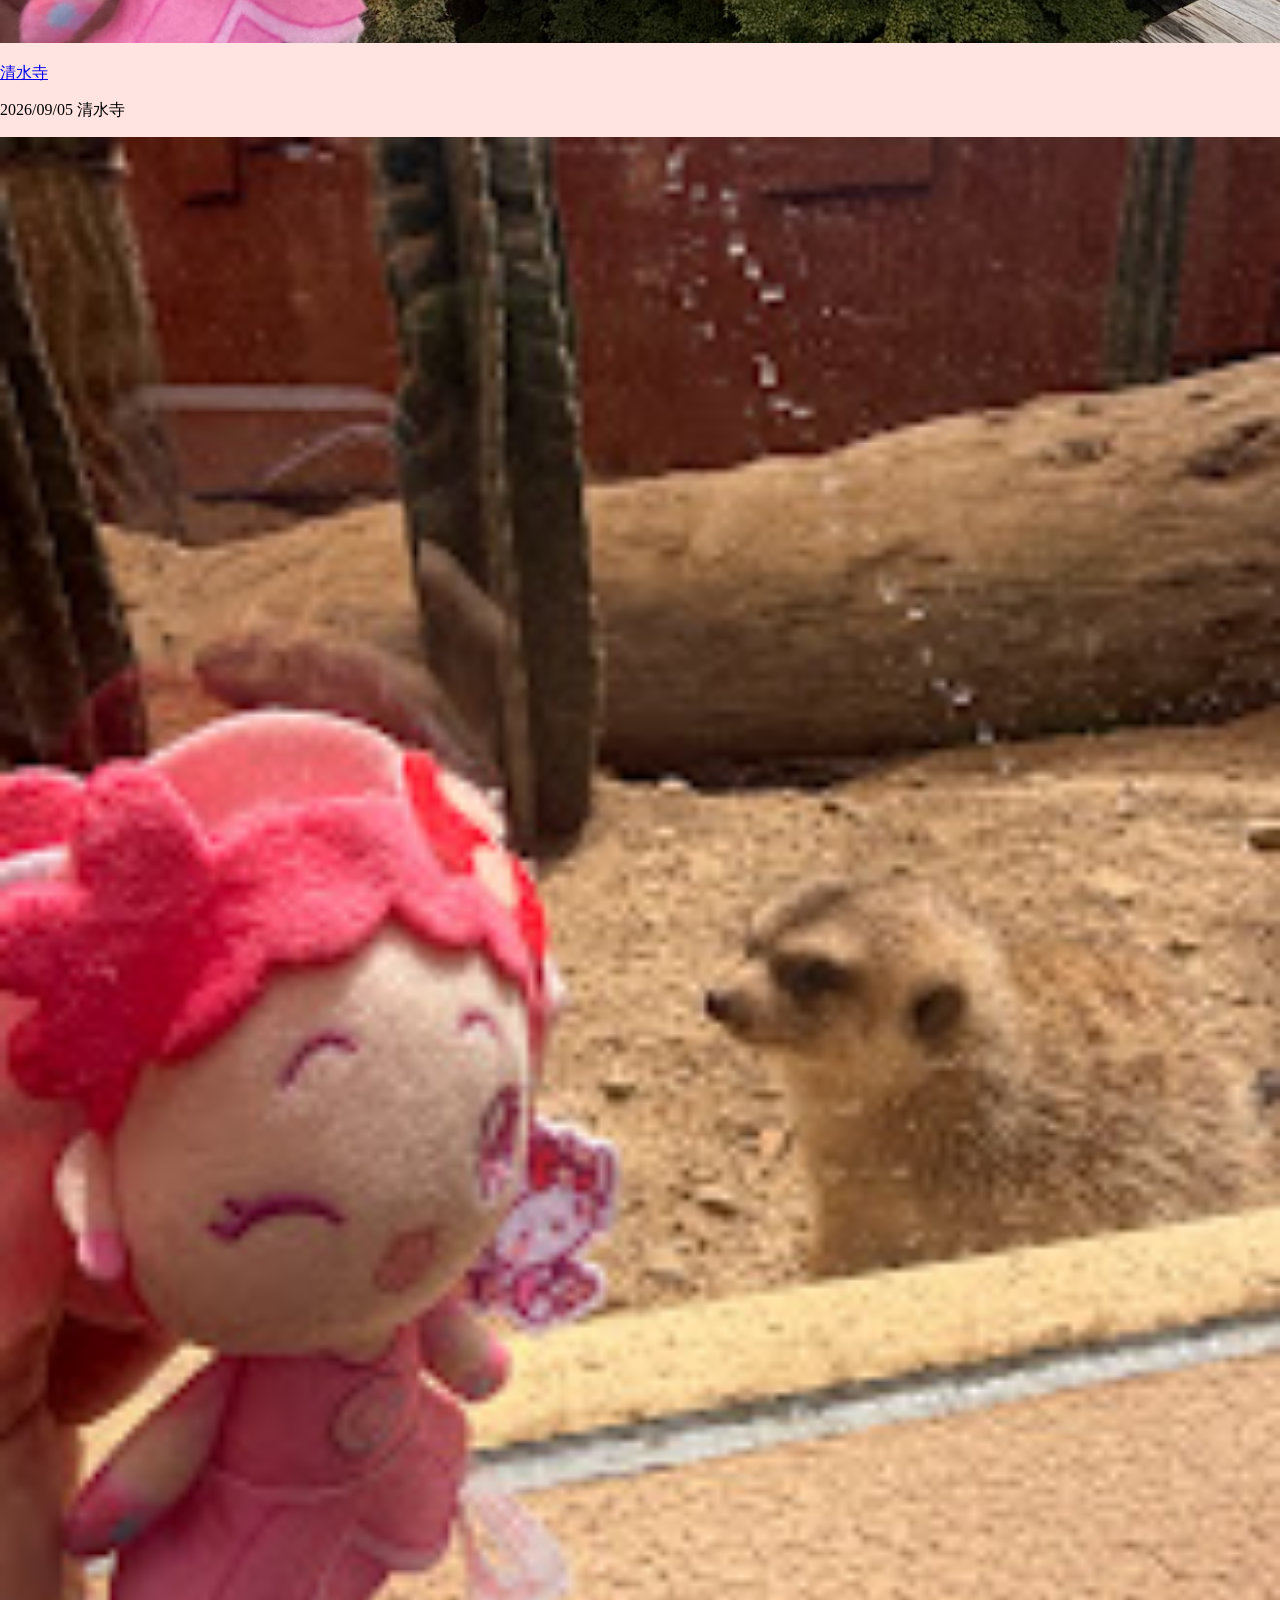
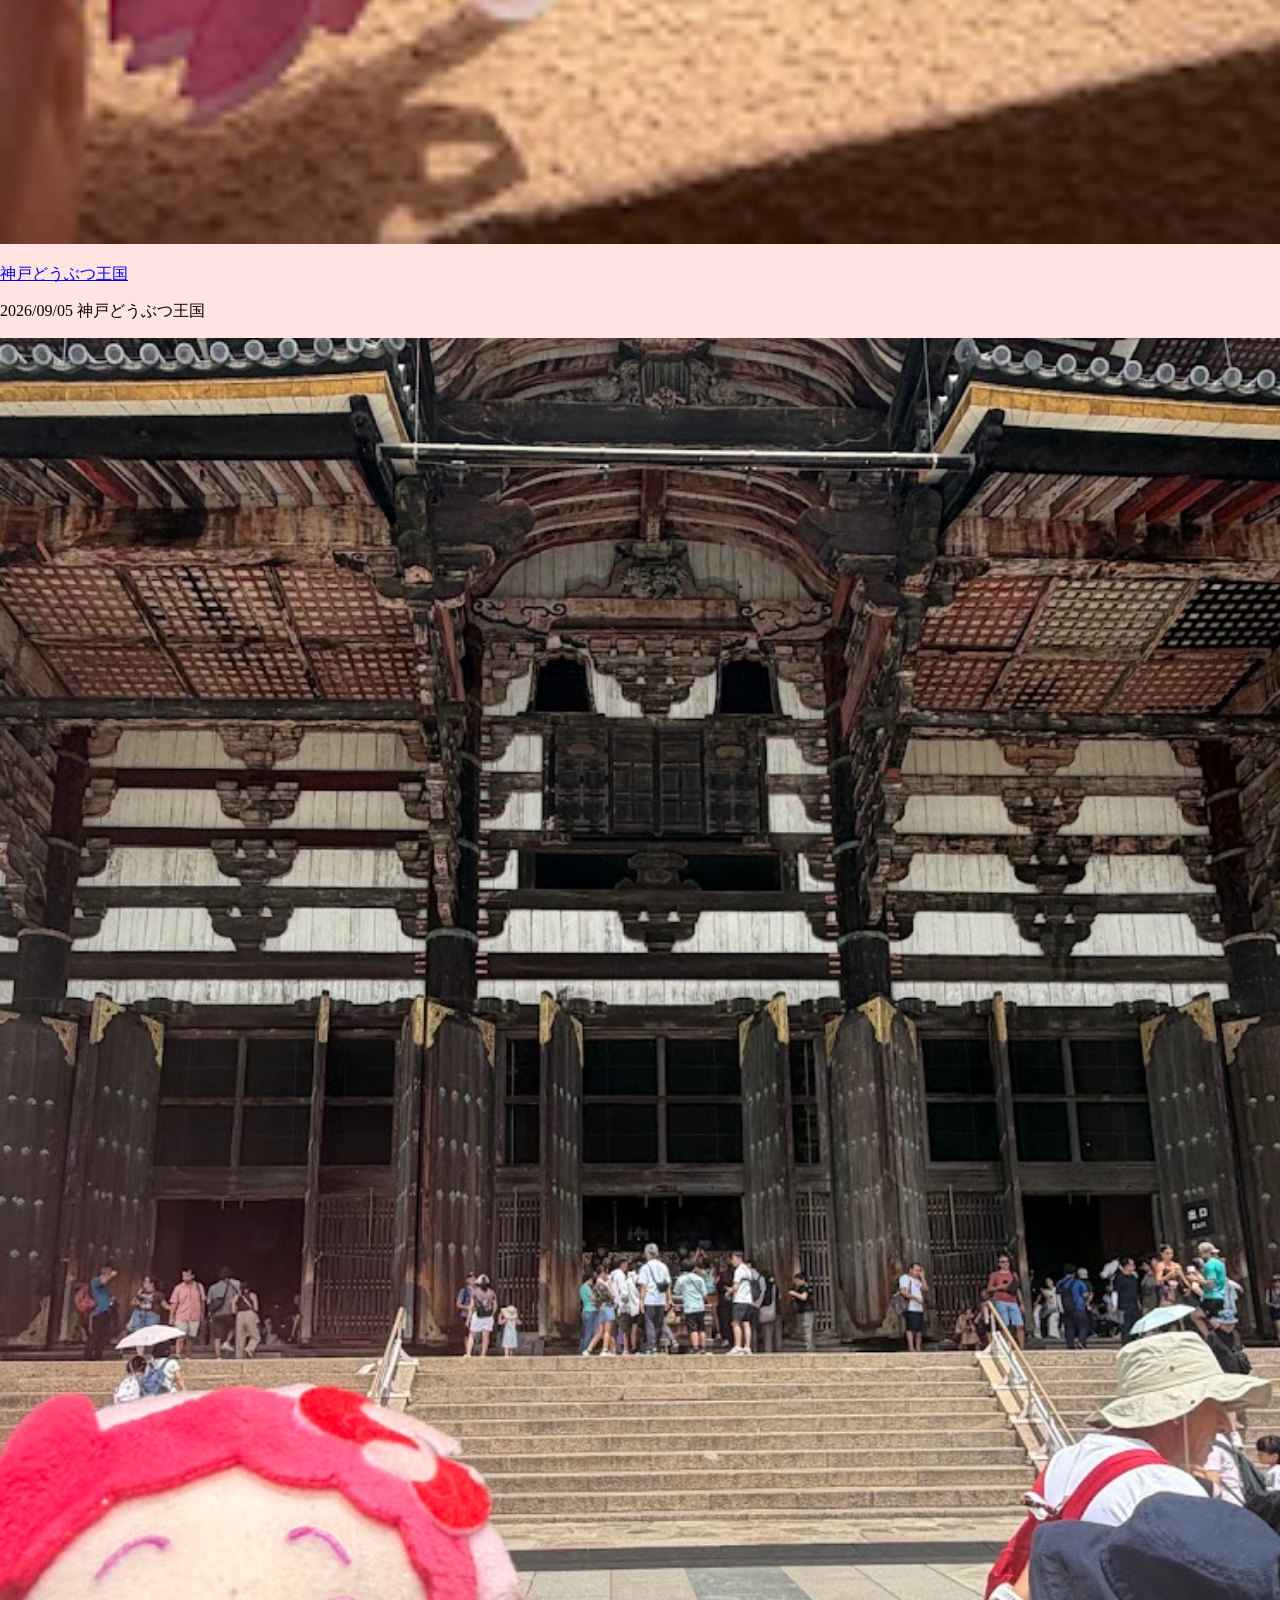
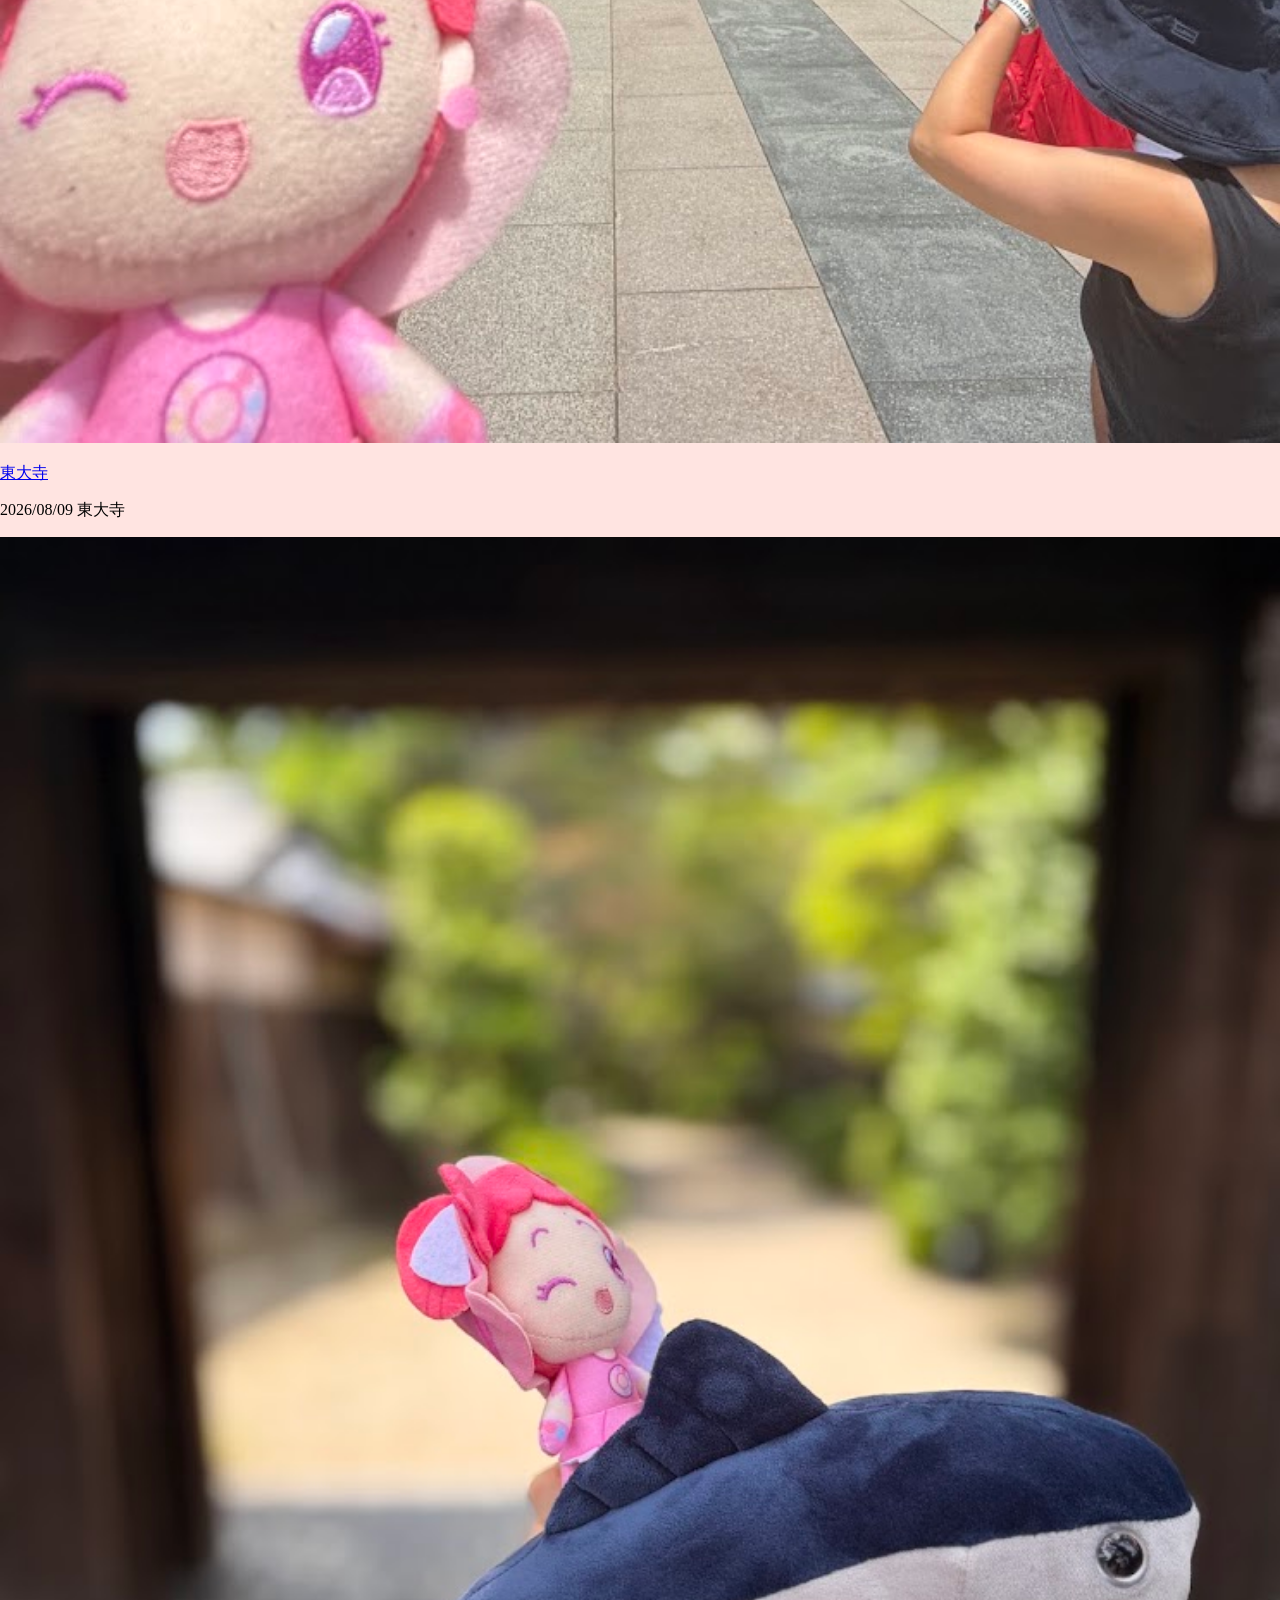
==== commit c6b39b58: "Modify location details in index.html Updated the content in index.html to include additional locati" ====
--- a/index.html
+++ b/index.html
@@ -13,7 +13,7 @@
 <h1>ぬいゆるり みかげのページ</h1>
 <img src="法観寺25.jpg" alt="法観寺">
 <p><a href="hokanji.html">法観寺</a></p>
-<p>2026/09/28 法観寺</p> 
+<p>2026/09/28 法観寺,京都駅</p> 
 <img src="二条城4.jpg" alt="二条城">
 <p><a href="nijojo.html">二条城</a></p>
 <p>2026/09/28 二条城</p> 
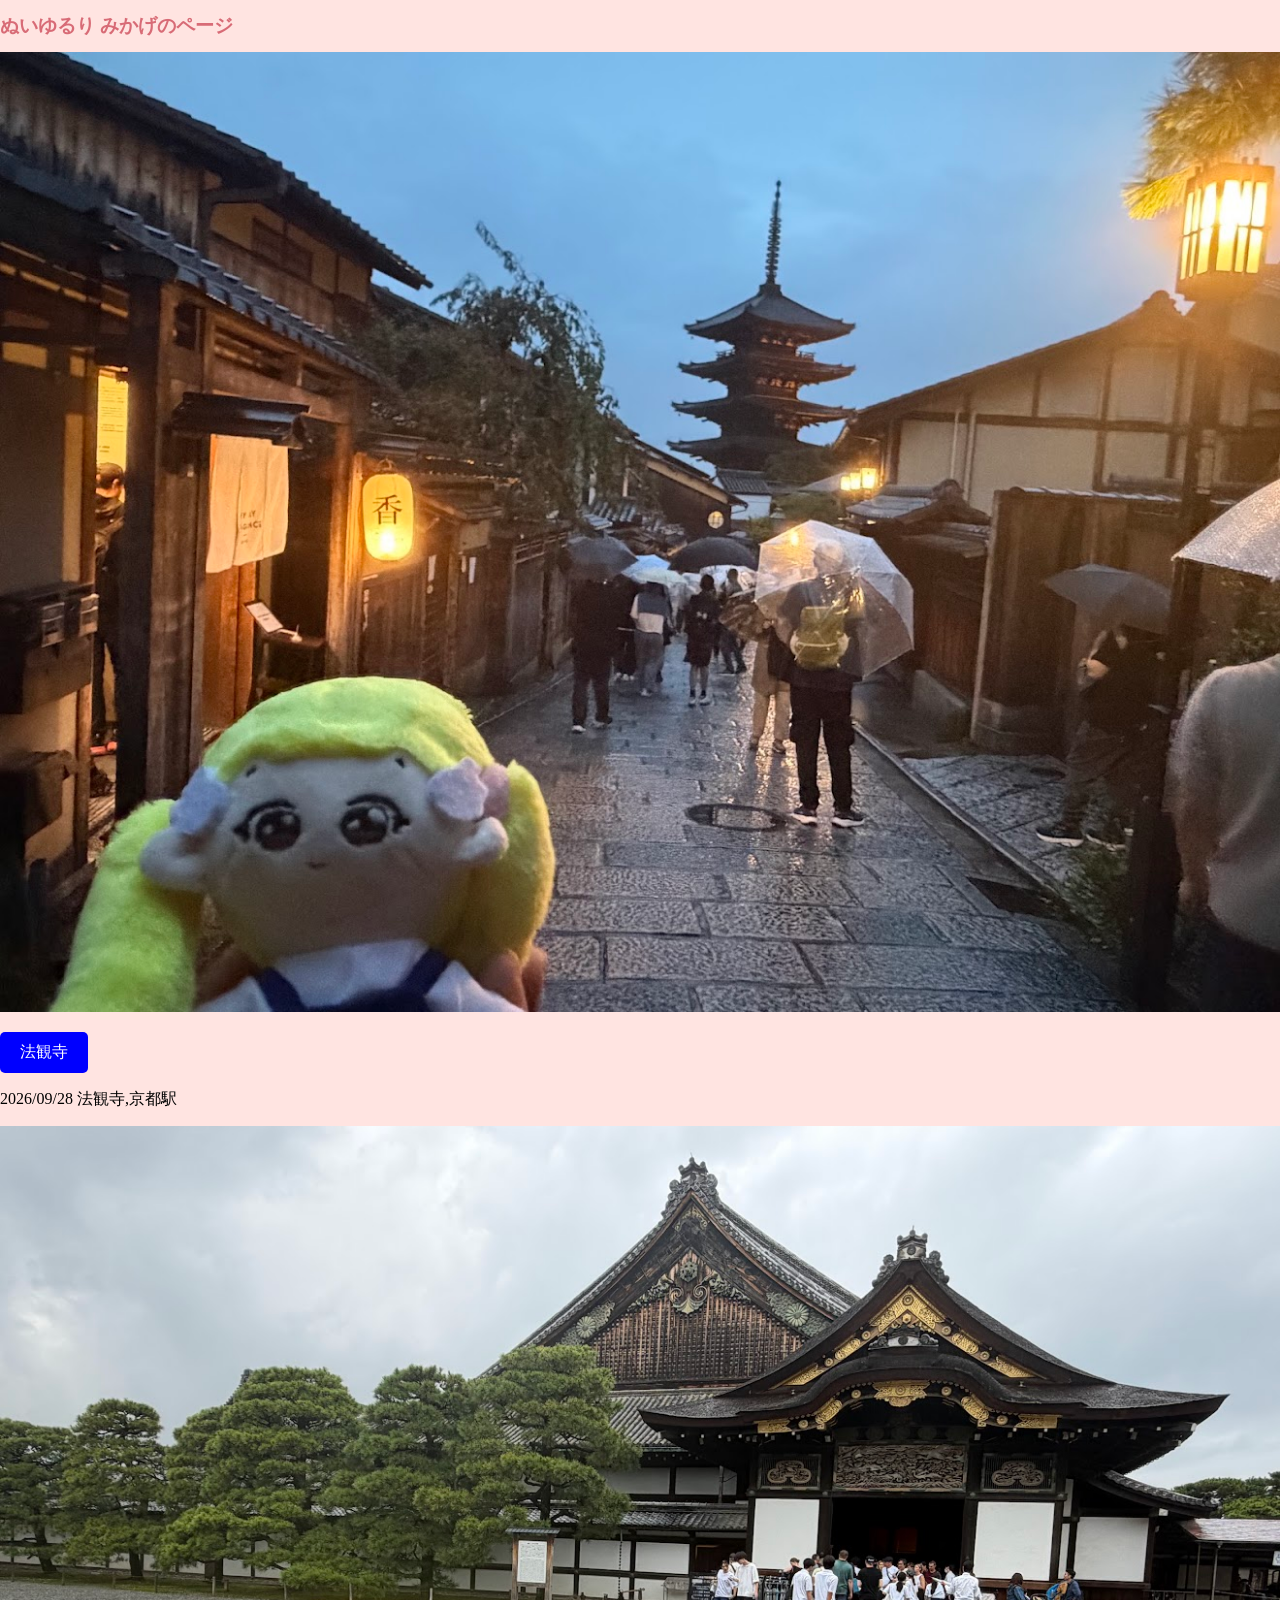
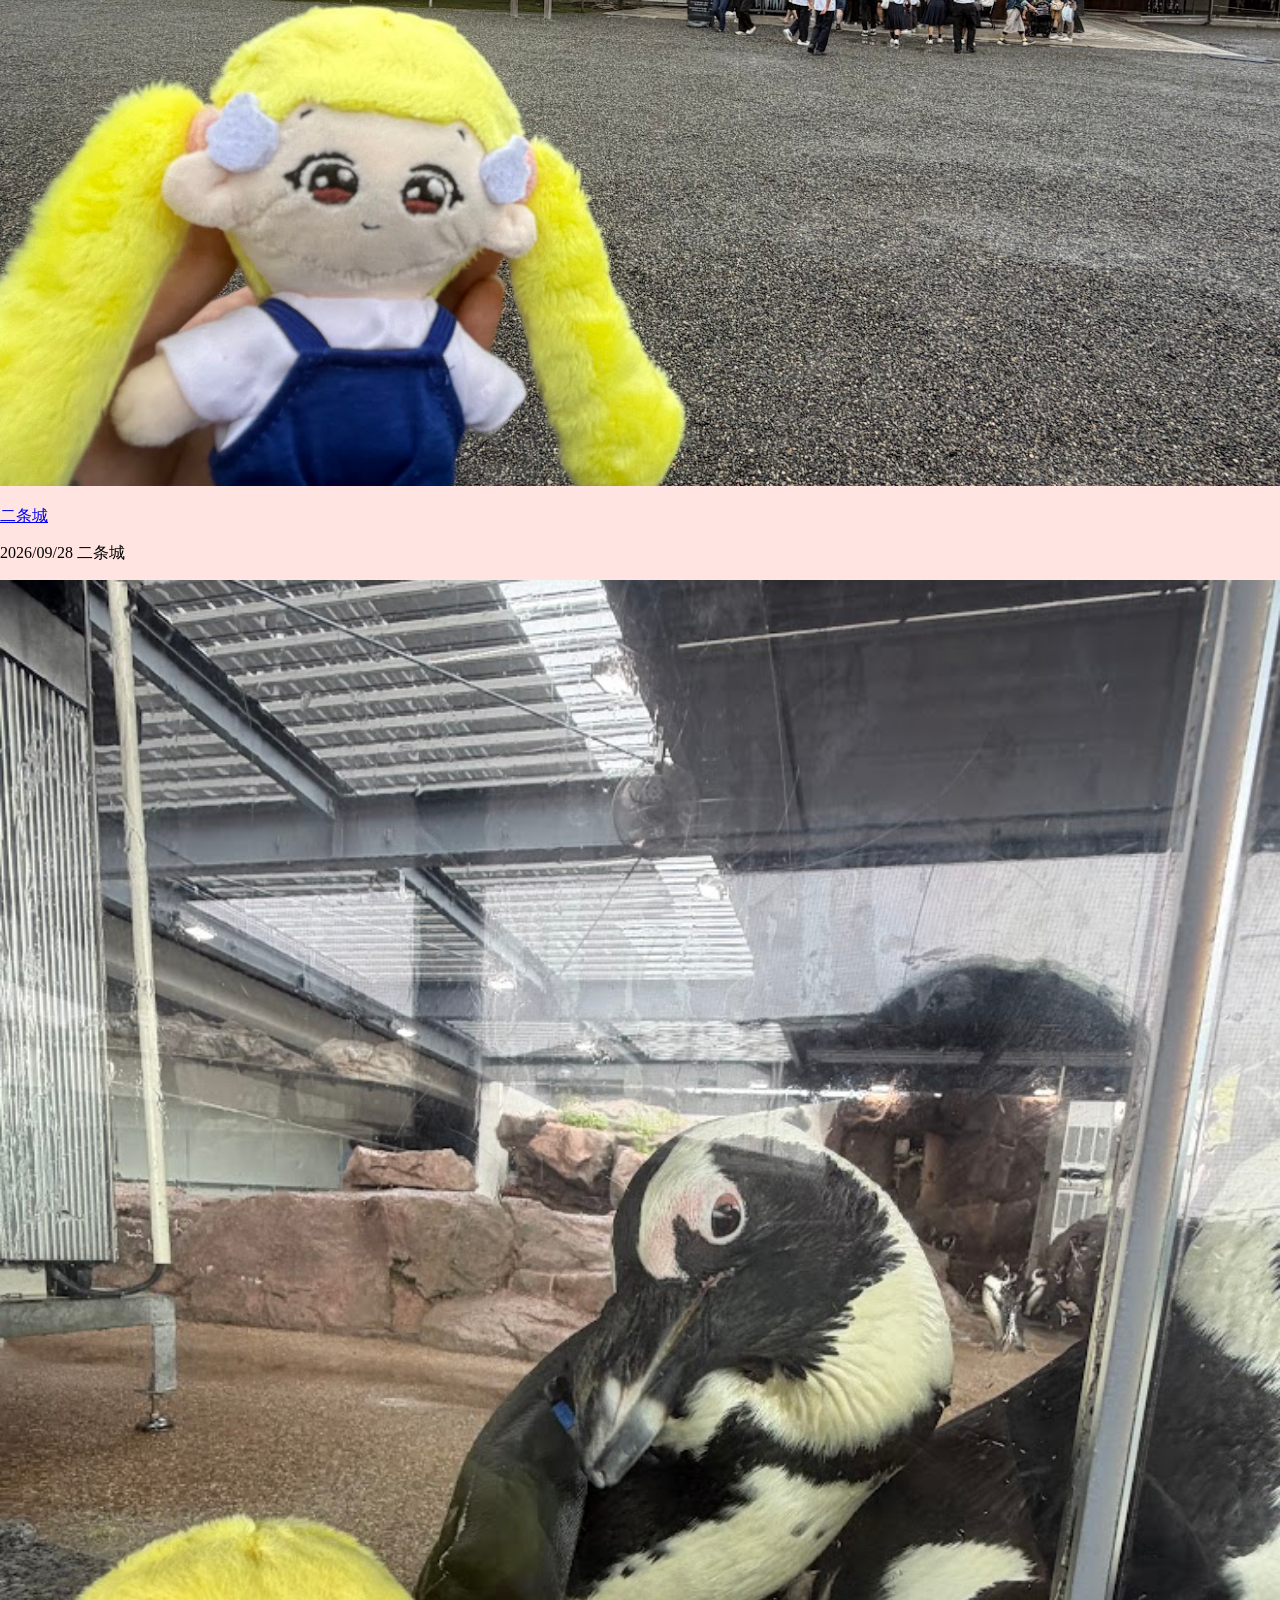
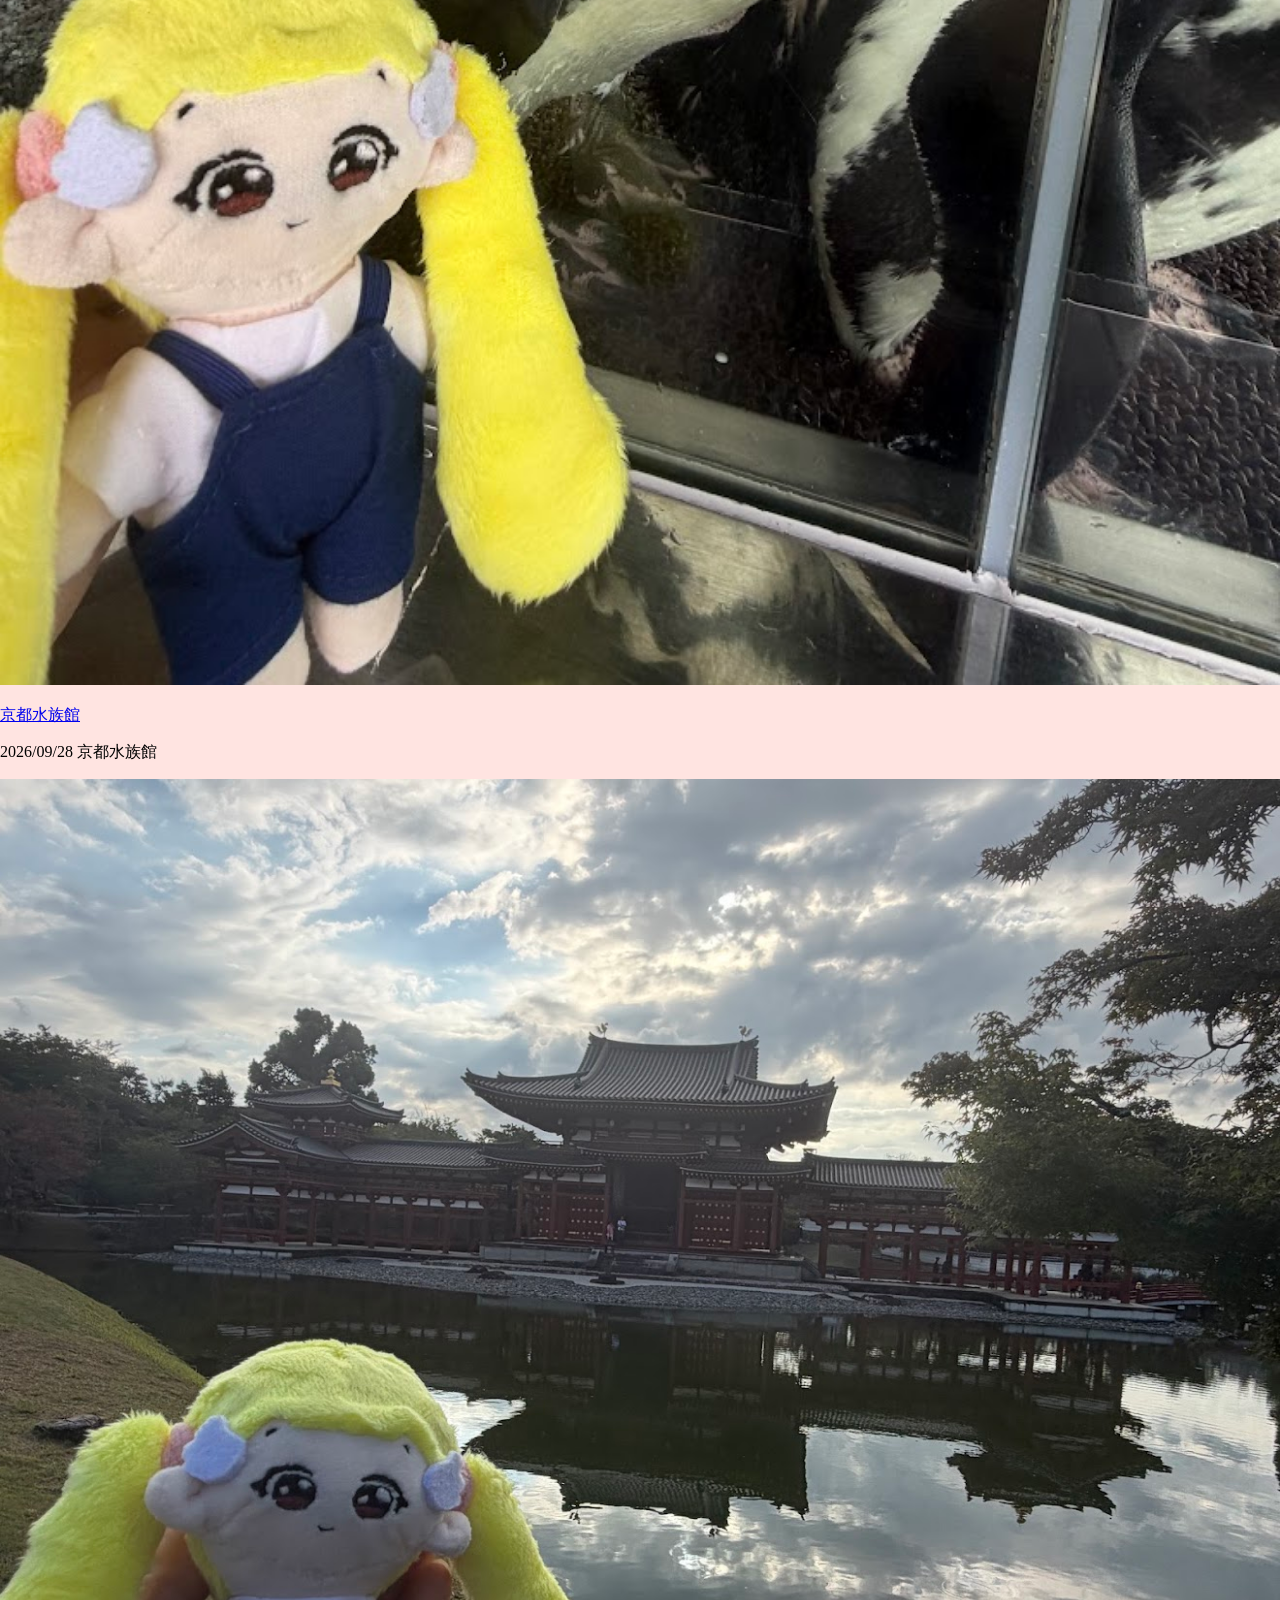
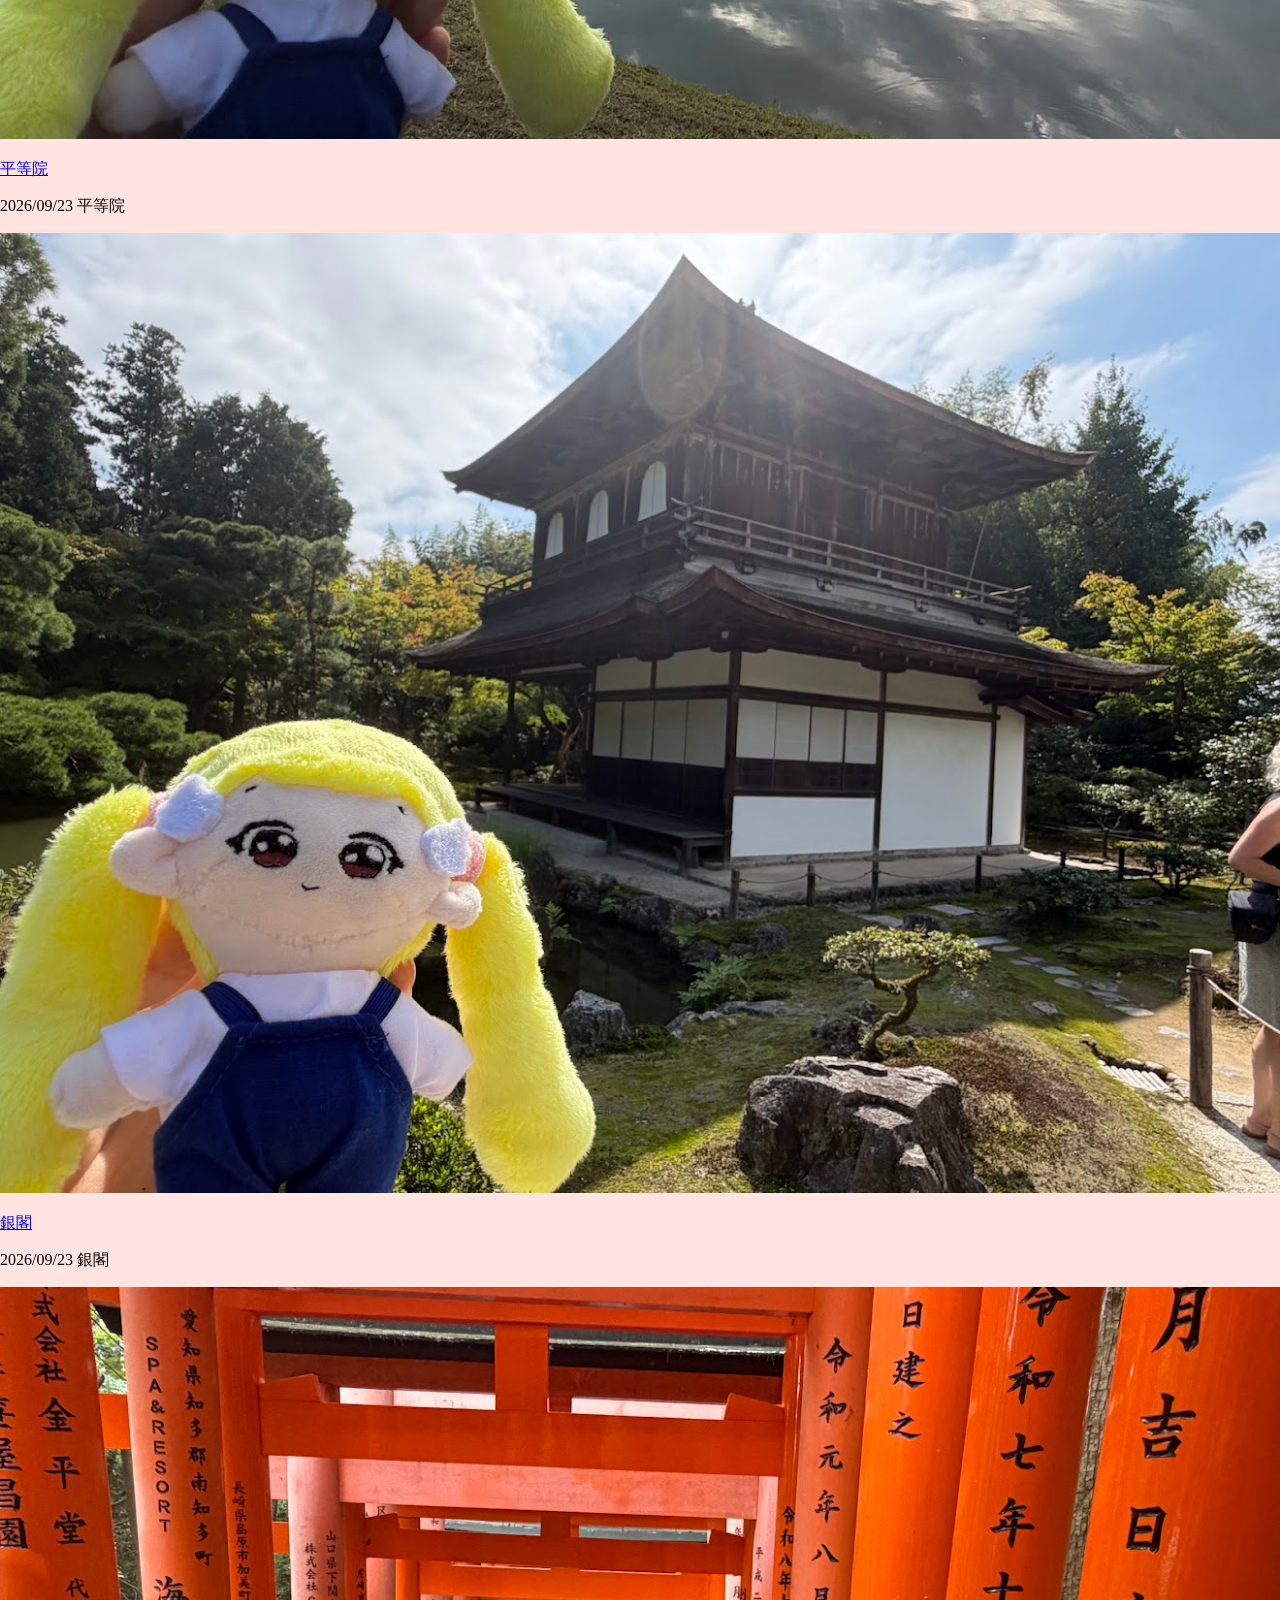
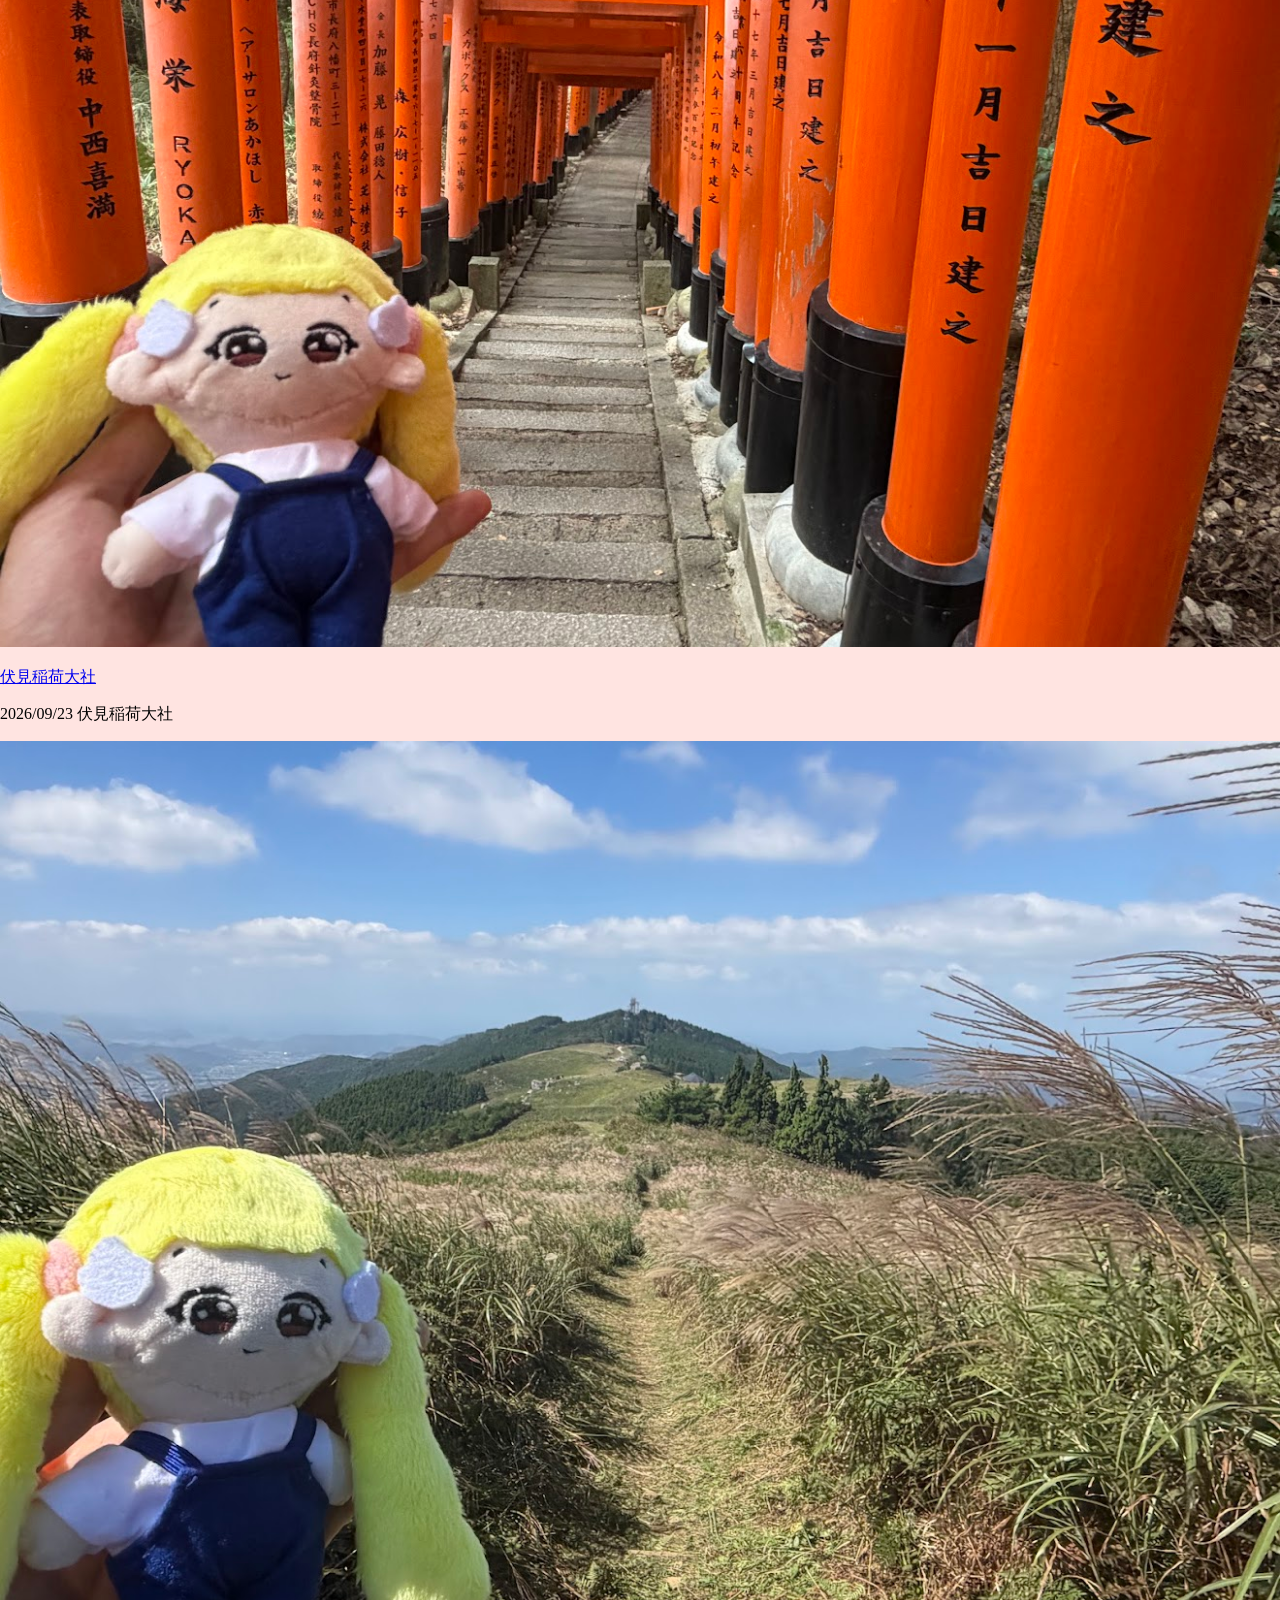
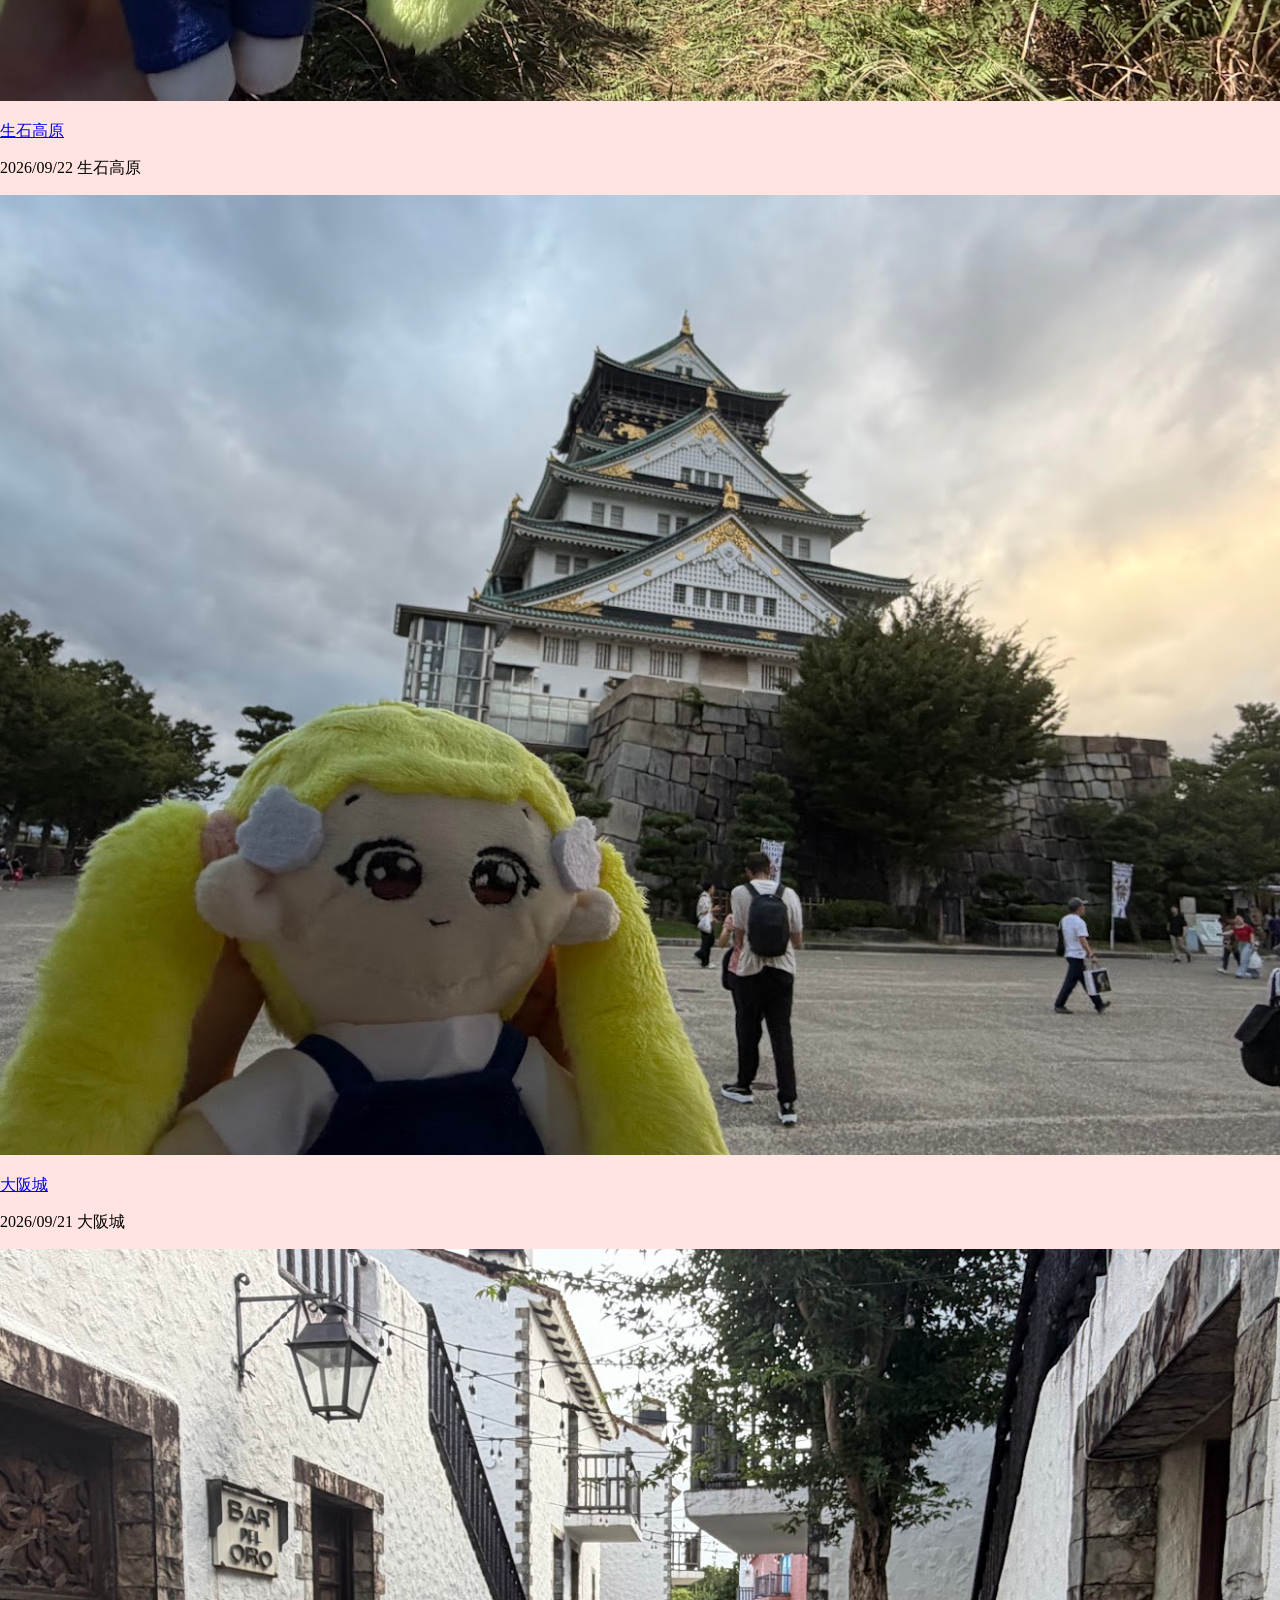
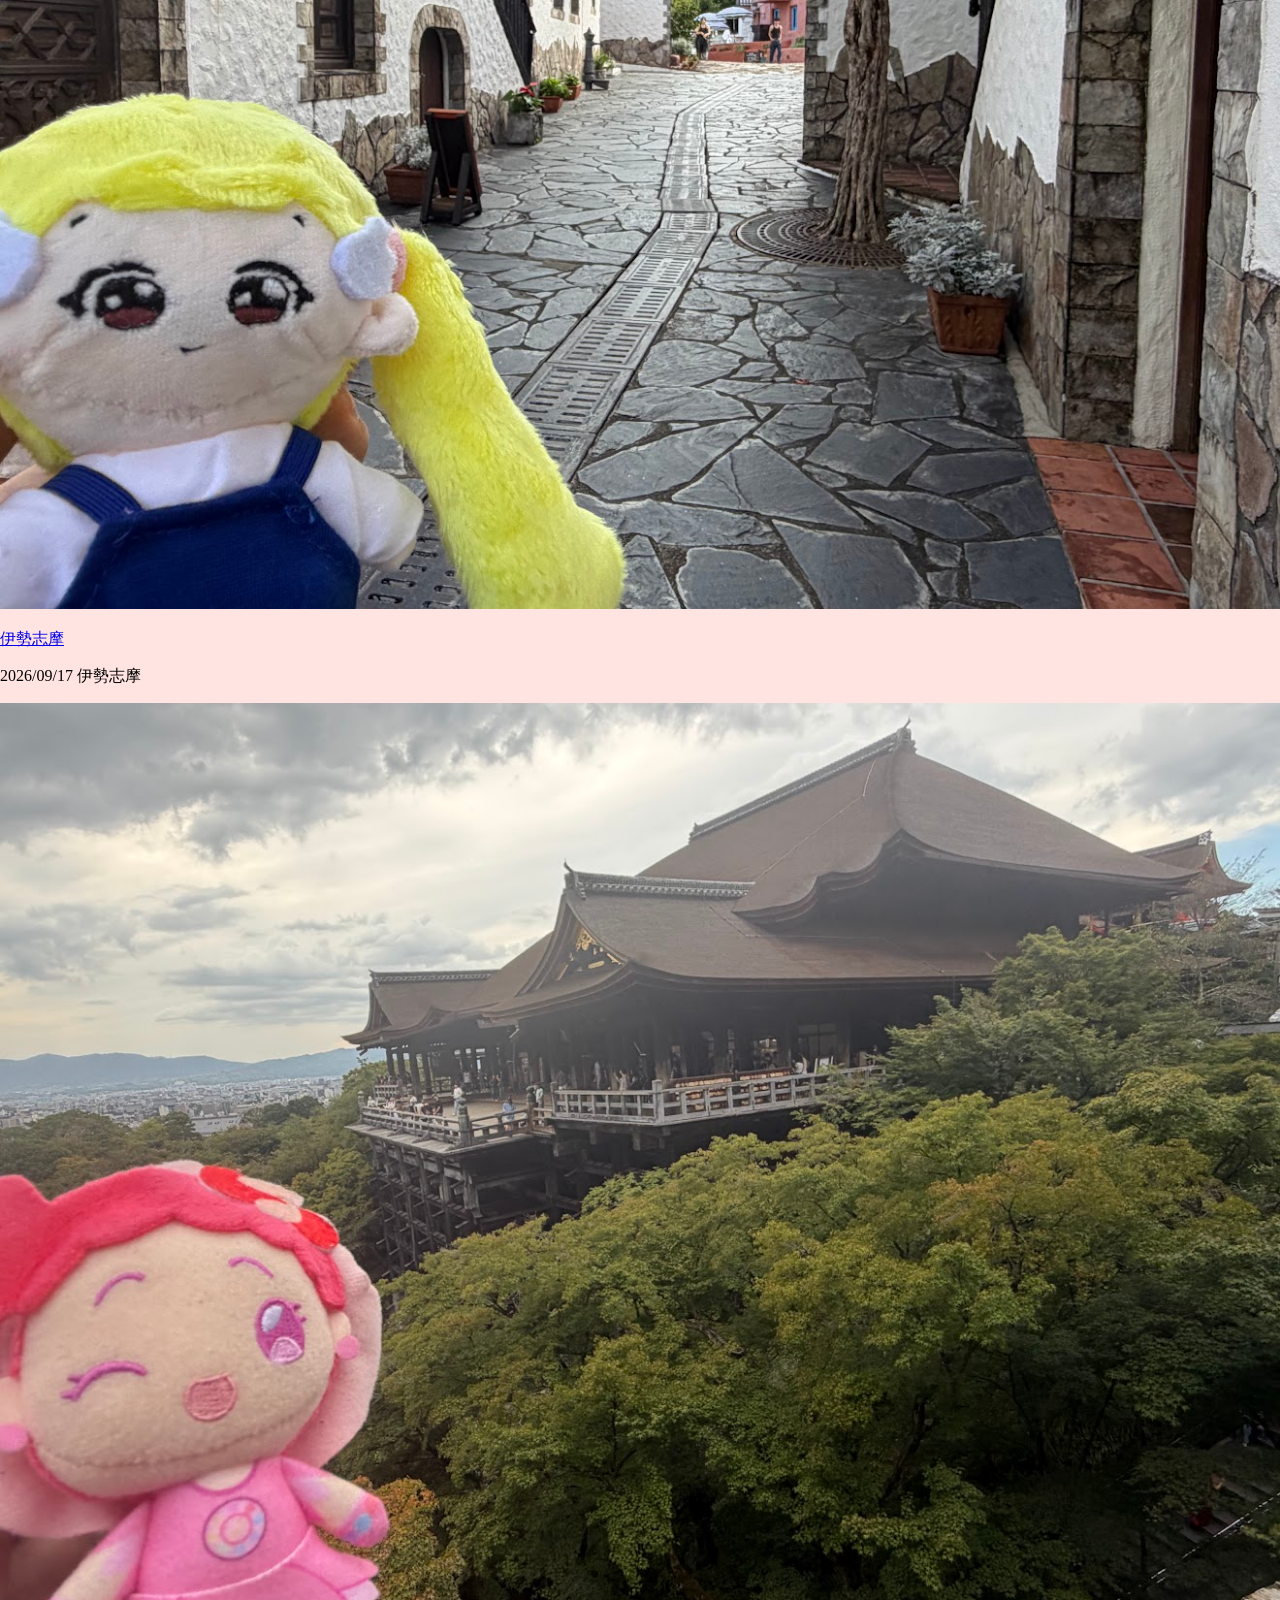
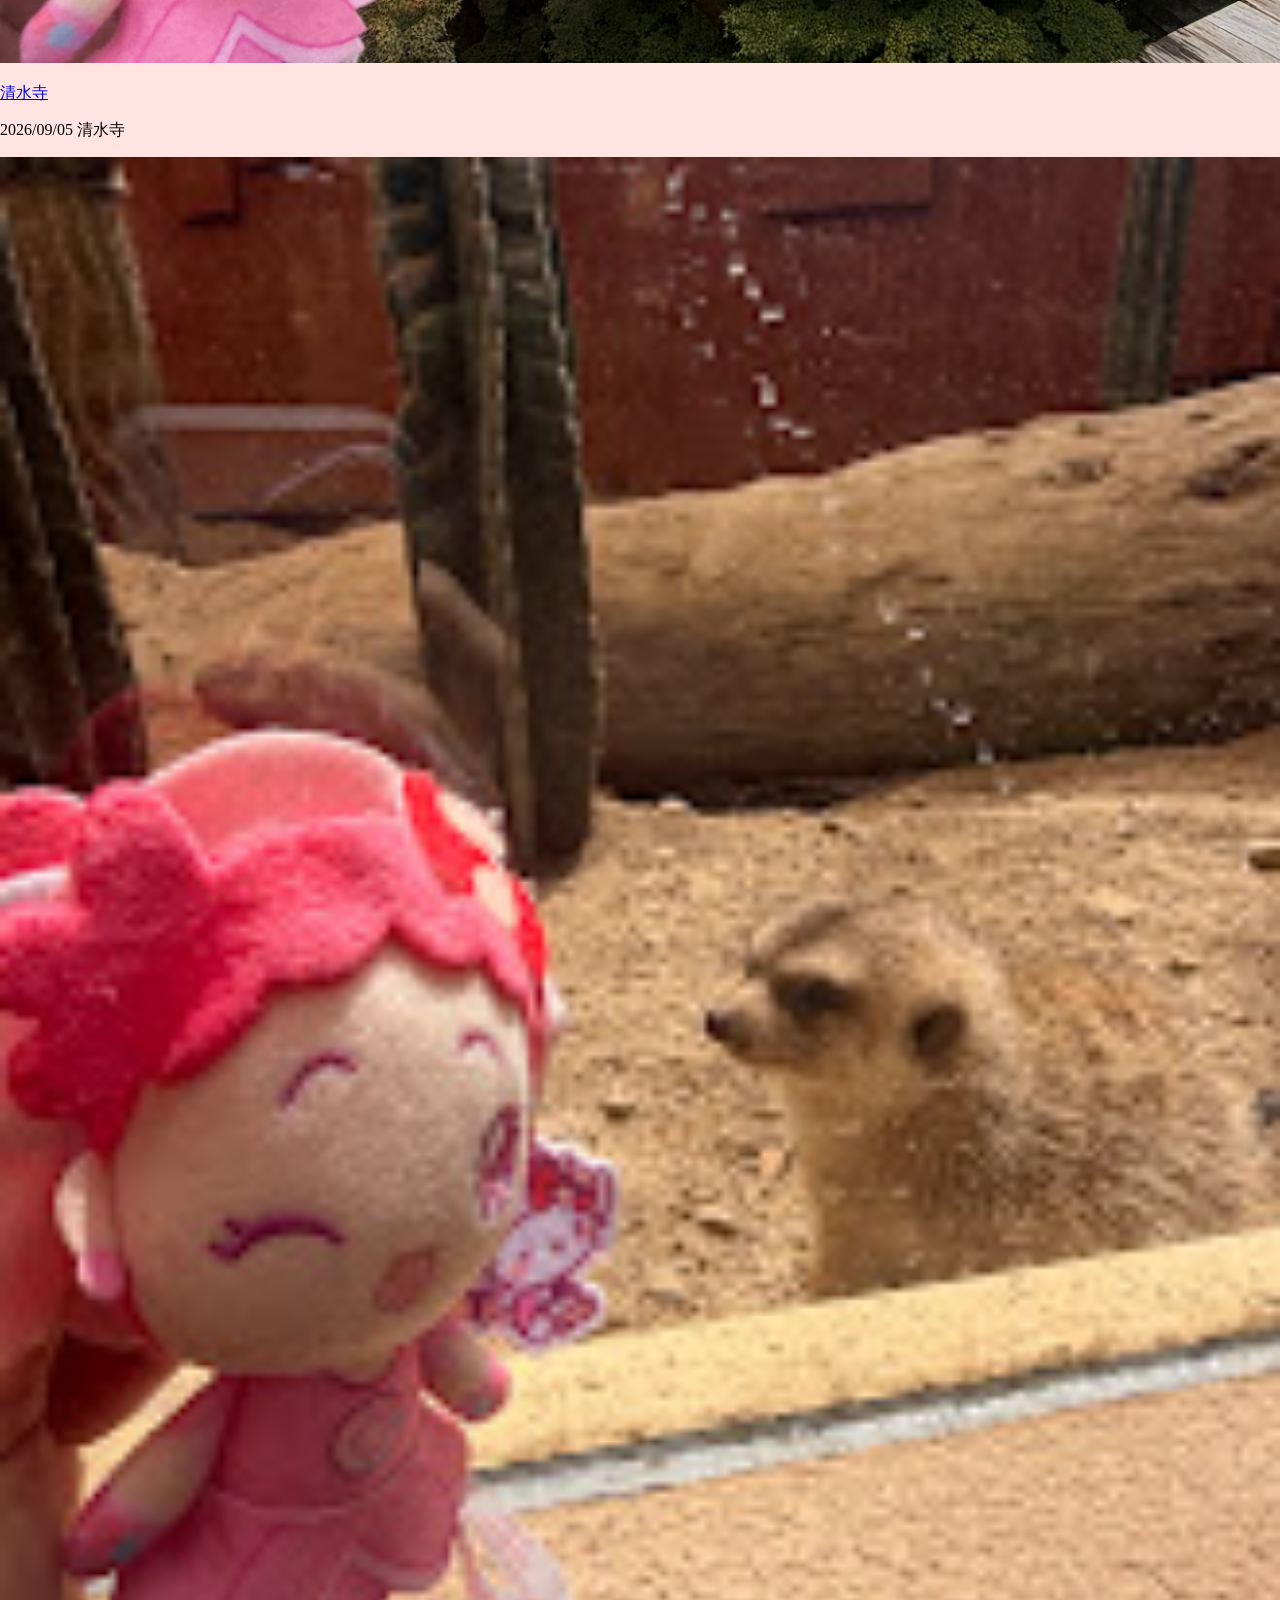
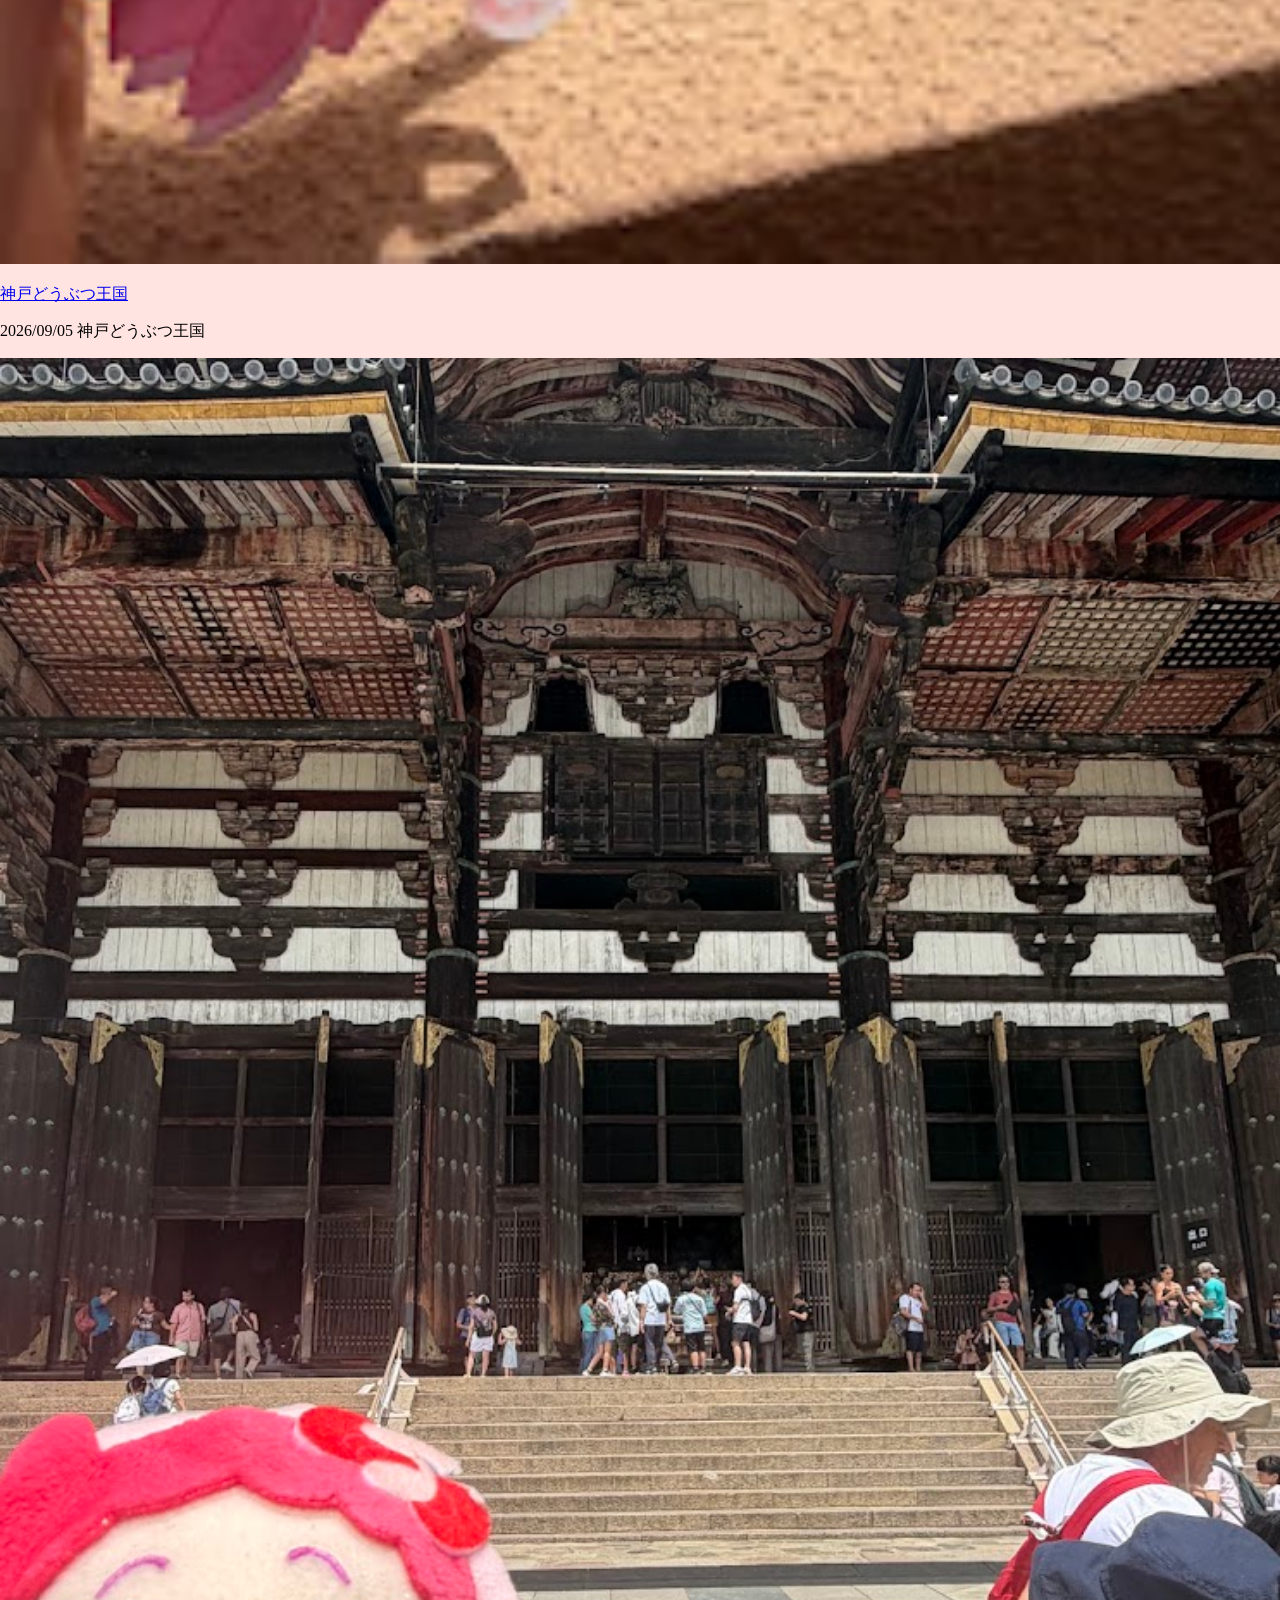
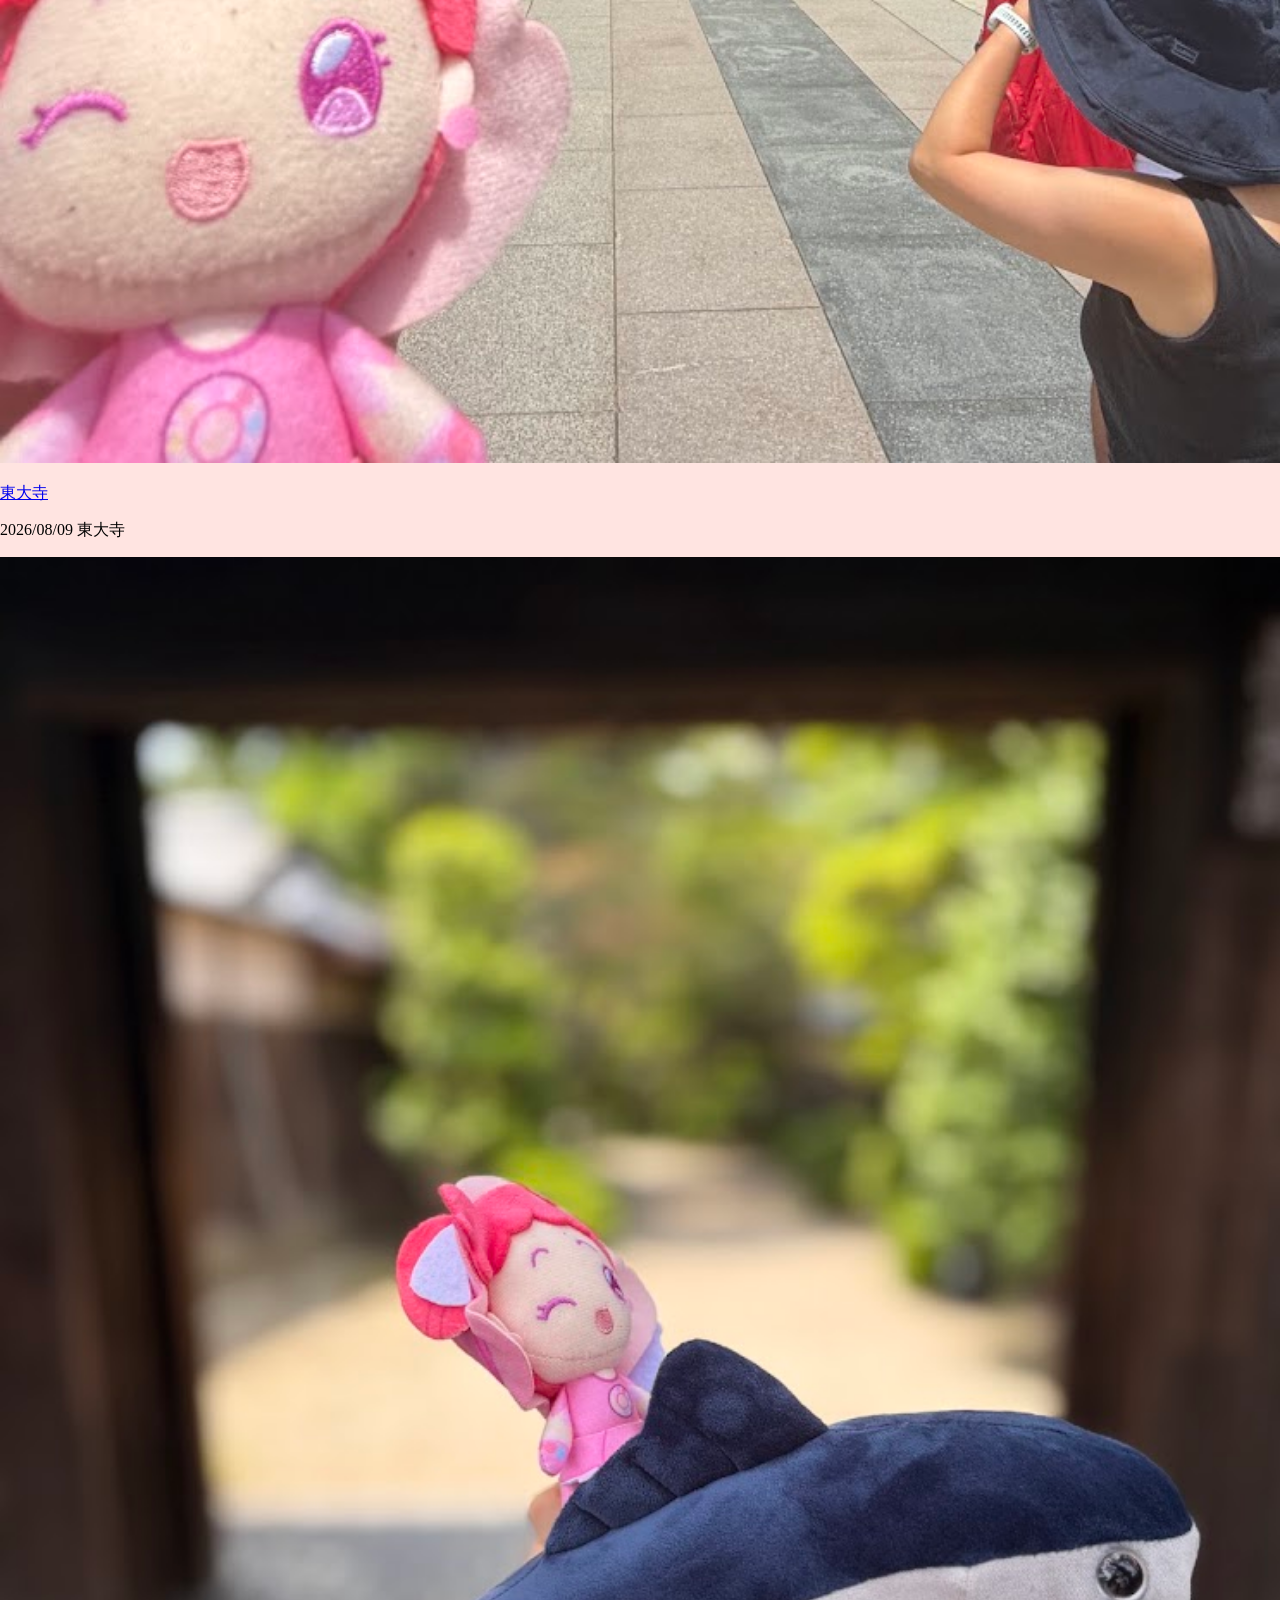
==== commit 9560cfdf: "Update index.html" ====
--- a/index.html
+++ b/index.html
@@ -4,6 +4,8 @@
     <meta charset="UTF-8">
     <meta name="viewport" content="width=device-width, initial-scale=1.0">
     <meta name="description" content="ぬいゆるり みかげ">
+    <meta name="og:image" content="https://mikage-nuiyururi.github.io/-/%E9%8A%80%E9%96%A37.jpg">
+    <link rel="stylesheet" href="styles.css" />
     <title>ぬいゆるり みかげのページ</title>
     <style>img{width:100%;max-width:100%;height:auto;}
            body{background-color:#ffe4e1;margin:0;min-height:100vh;}
@@ -12,7 +14,7 @@
 <body>
 <h1>ぬいゆるり みかげのページ</h1>
 <img src="法観寺25.jpg" alt="法観寺">
-<p><a href="hokanji.html">法観寺</a></p>
+<p><a class="btn" href="hokanji.html">法観寺</a></p>
 <p>2026/09/28 法観寺,京都駅</p> 
 <img src="二条城4.jpg" alt="二条城">
 <p><a href="nijojo.html">二条城</a></p>
--- a/styles.css
+++ b/styles.css
@@ -0,0 +1,10 @@
+a:hover{color:orange;}
+a:active{color:white;}
+.btn {
+  display: inline-block;
+  padding: 10px 20px;
+  background-color: blue;
+  color: white;
+  text-decoration: none;
+  border-radius: 5px;
+}
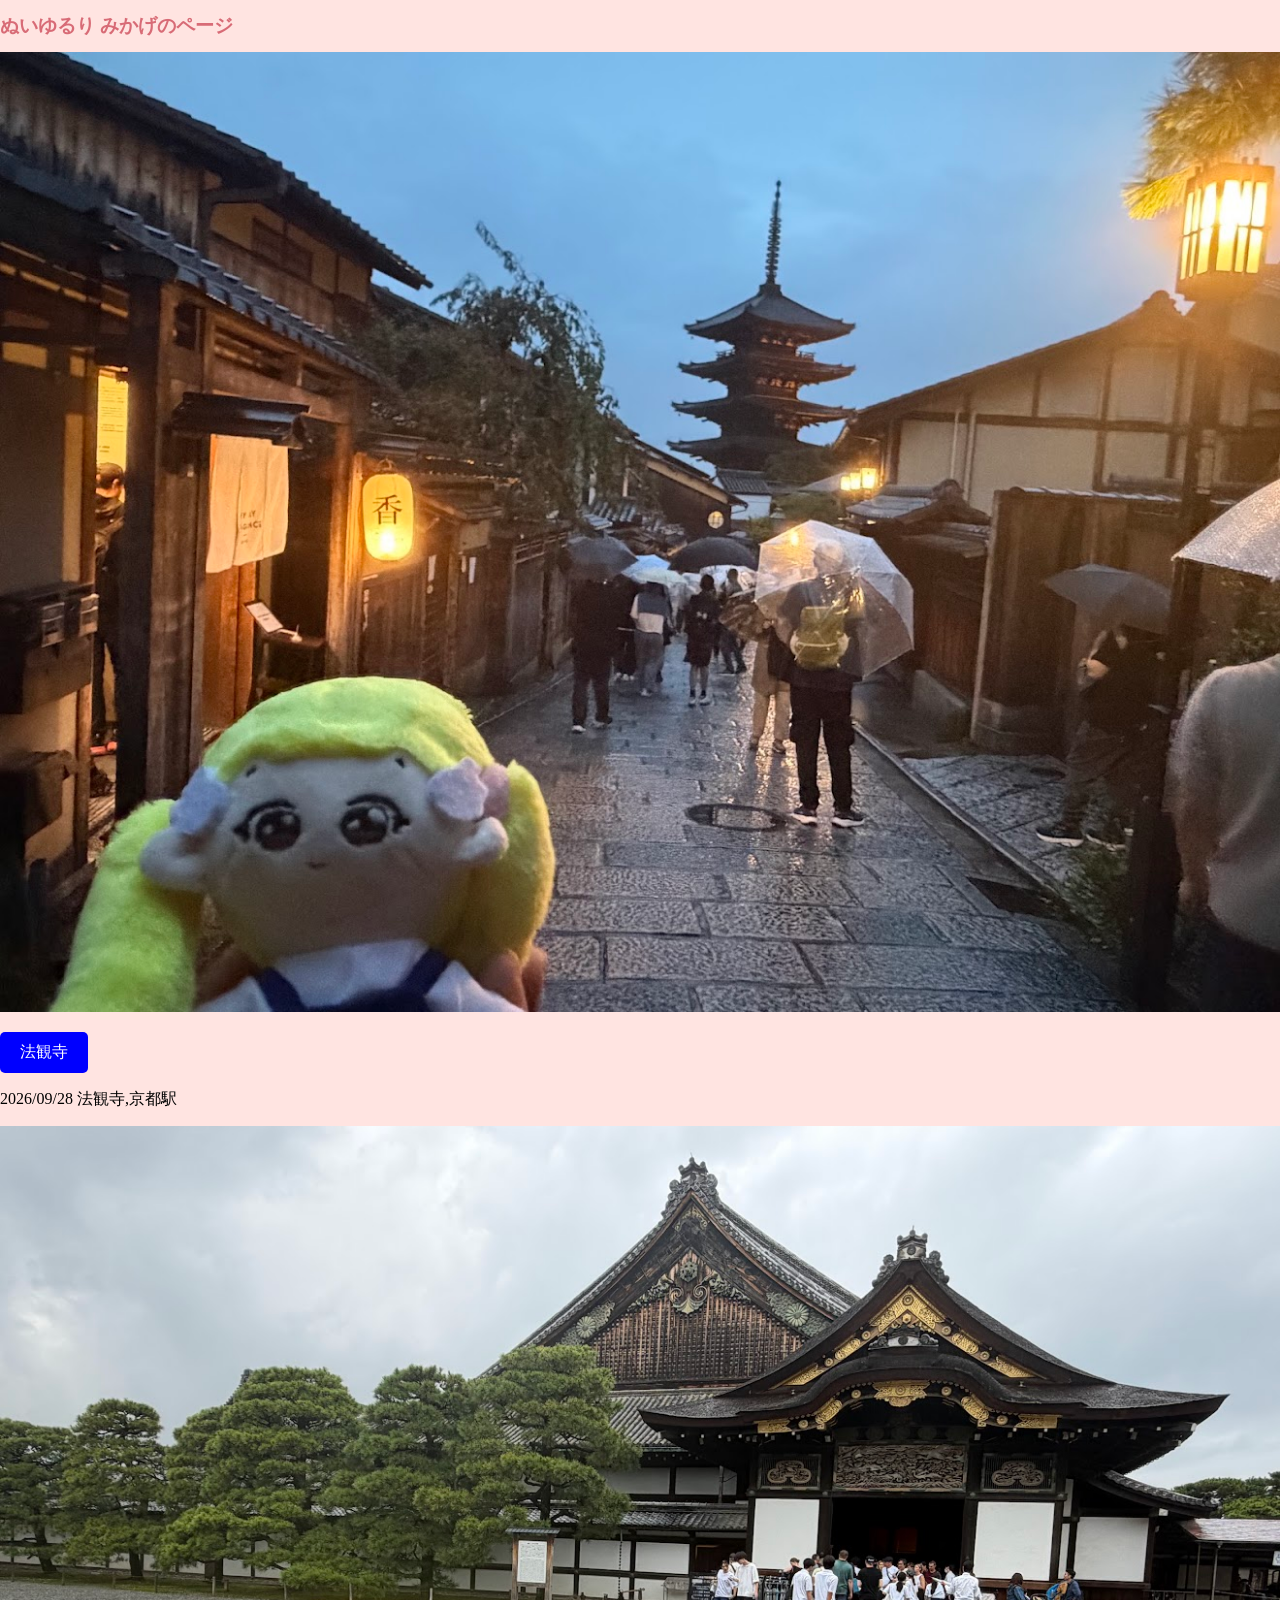
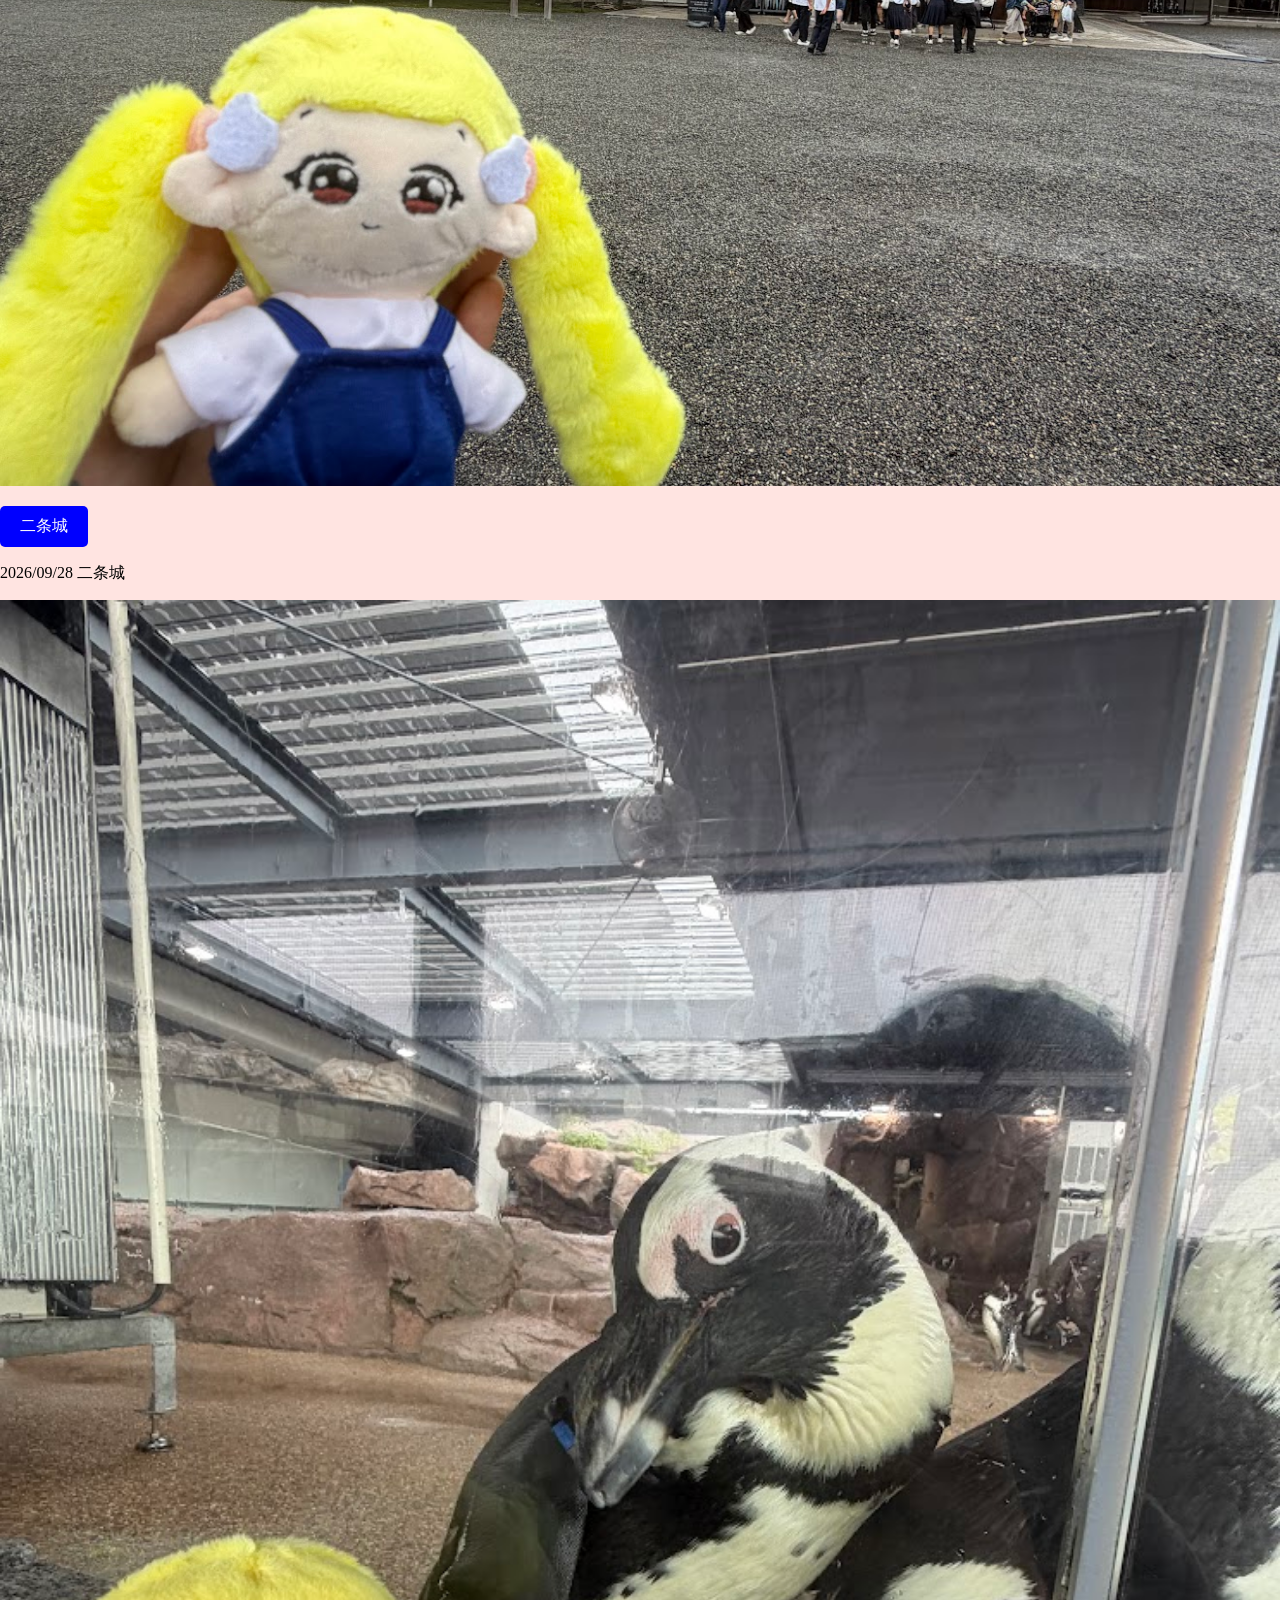
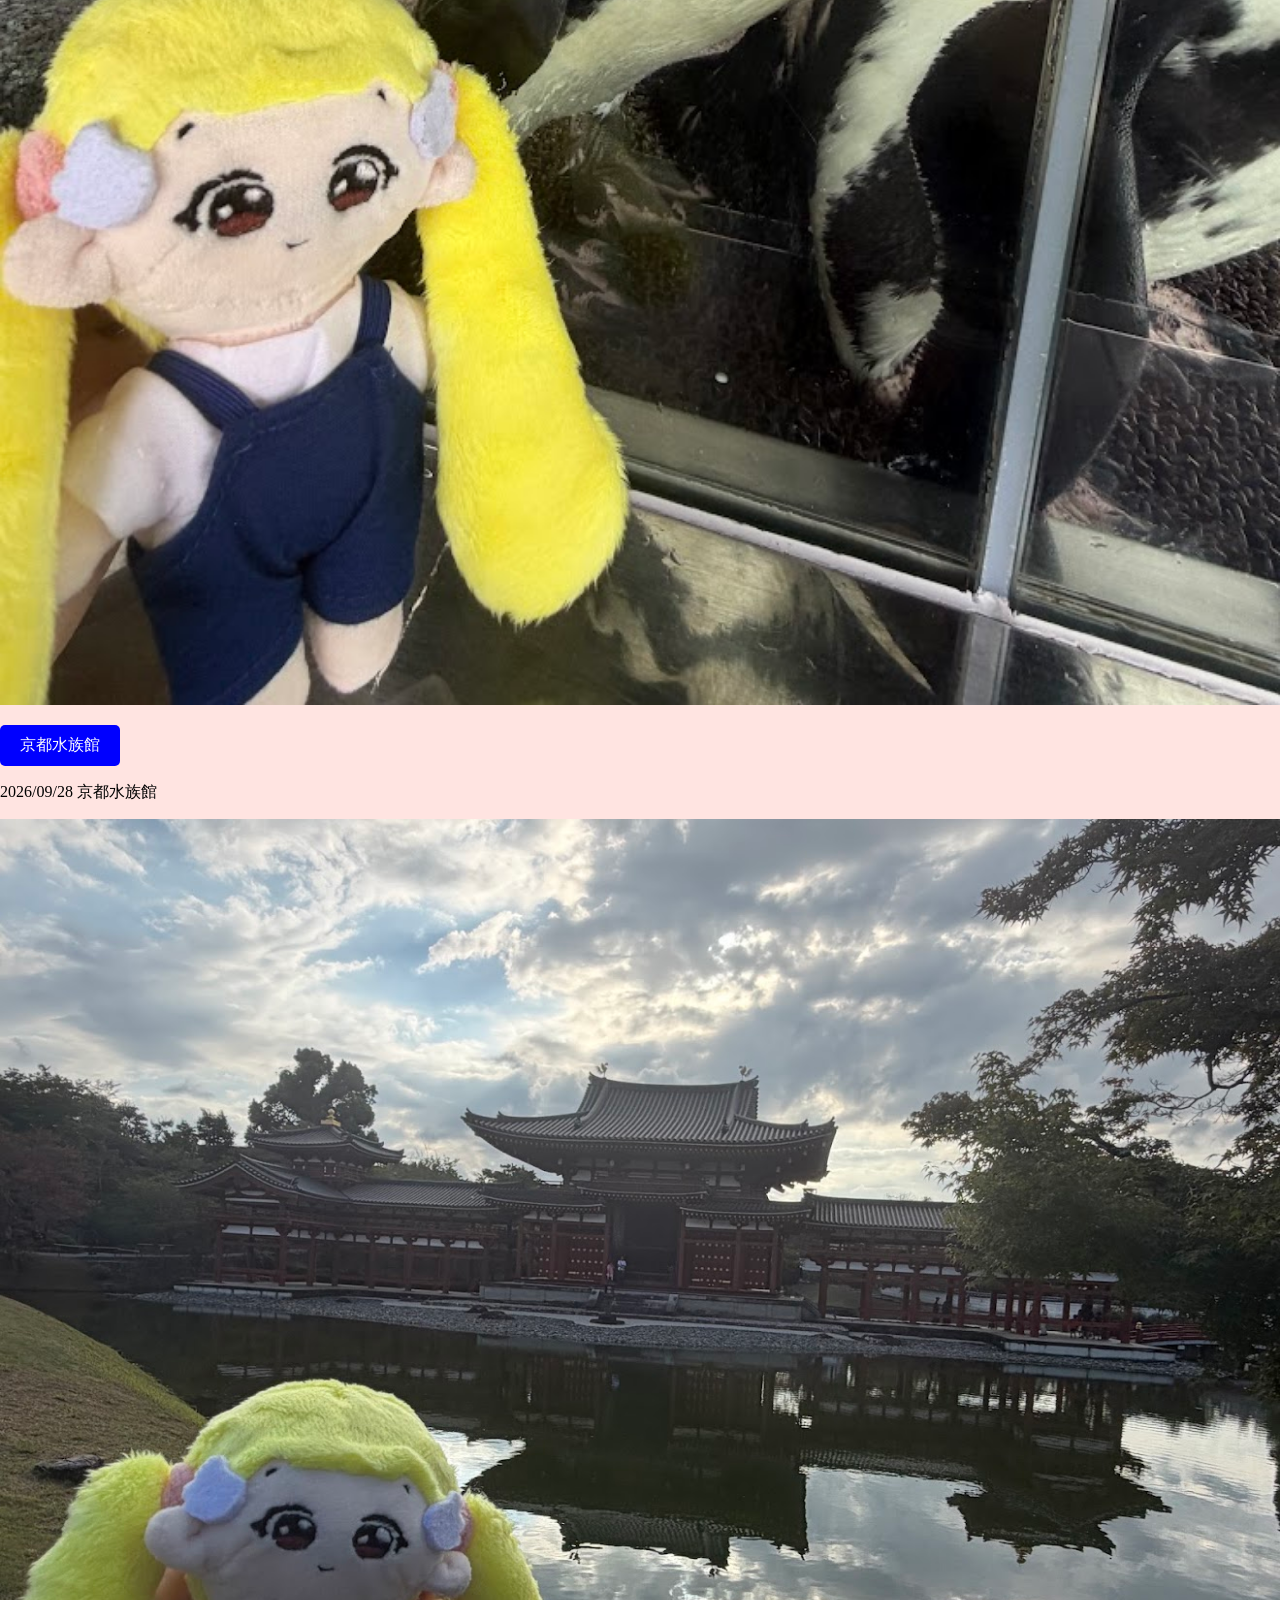
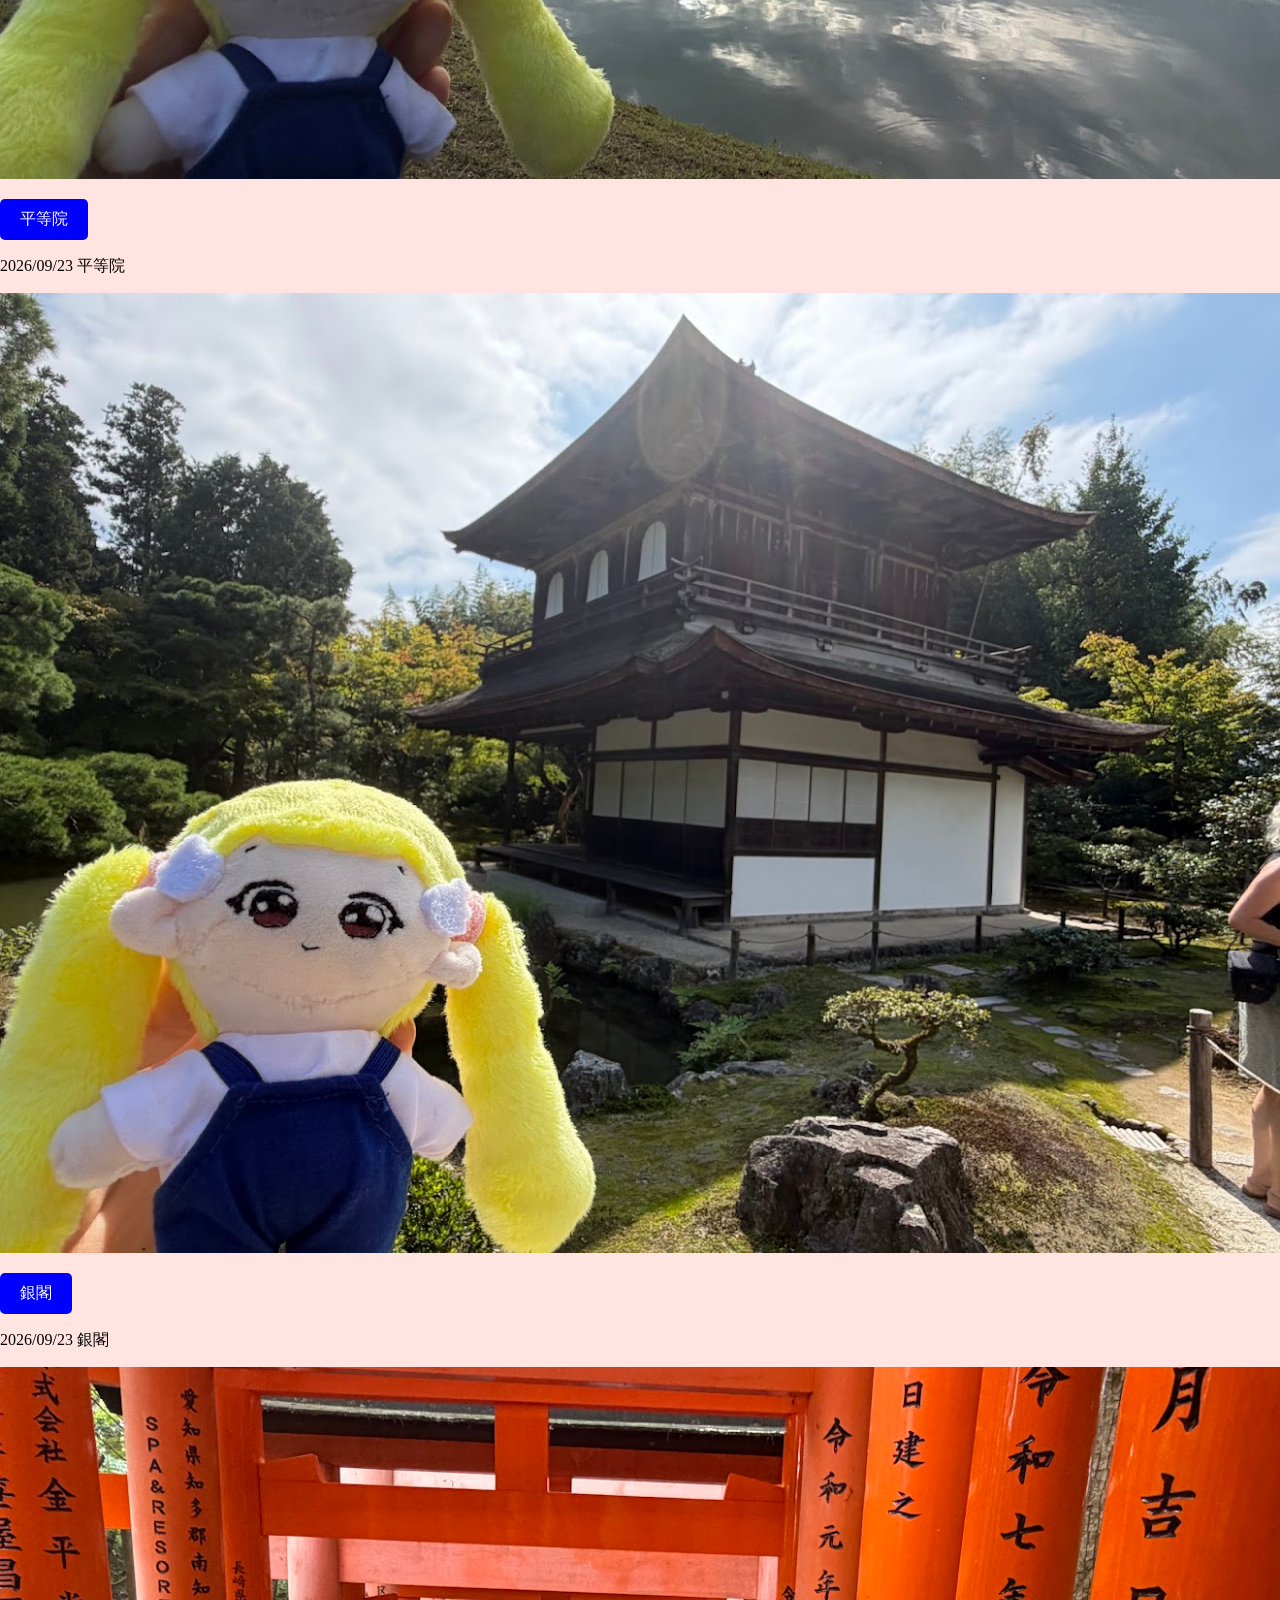
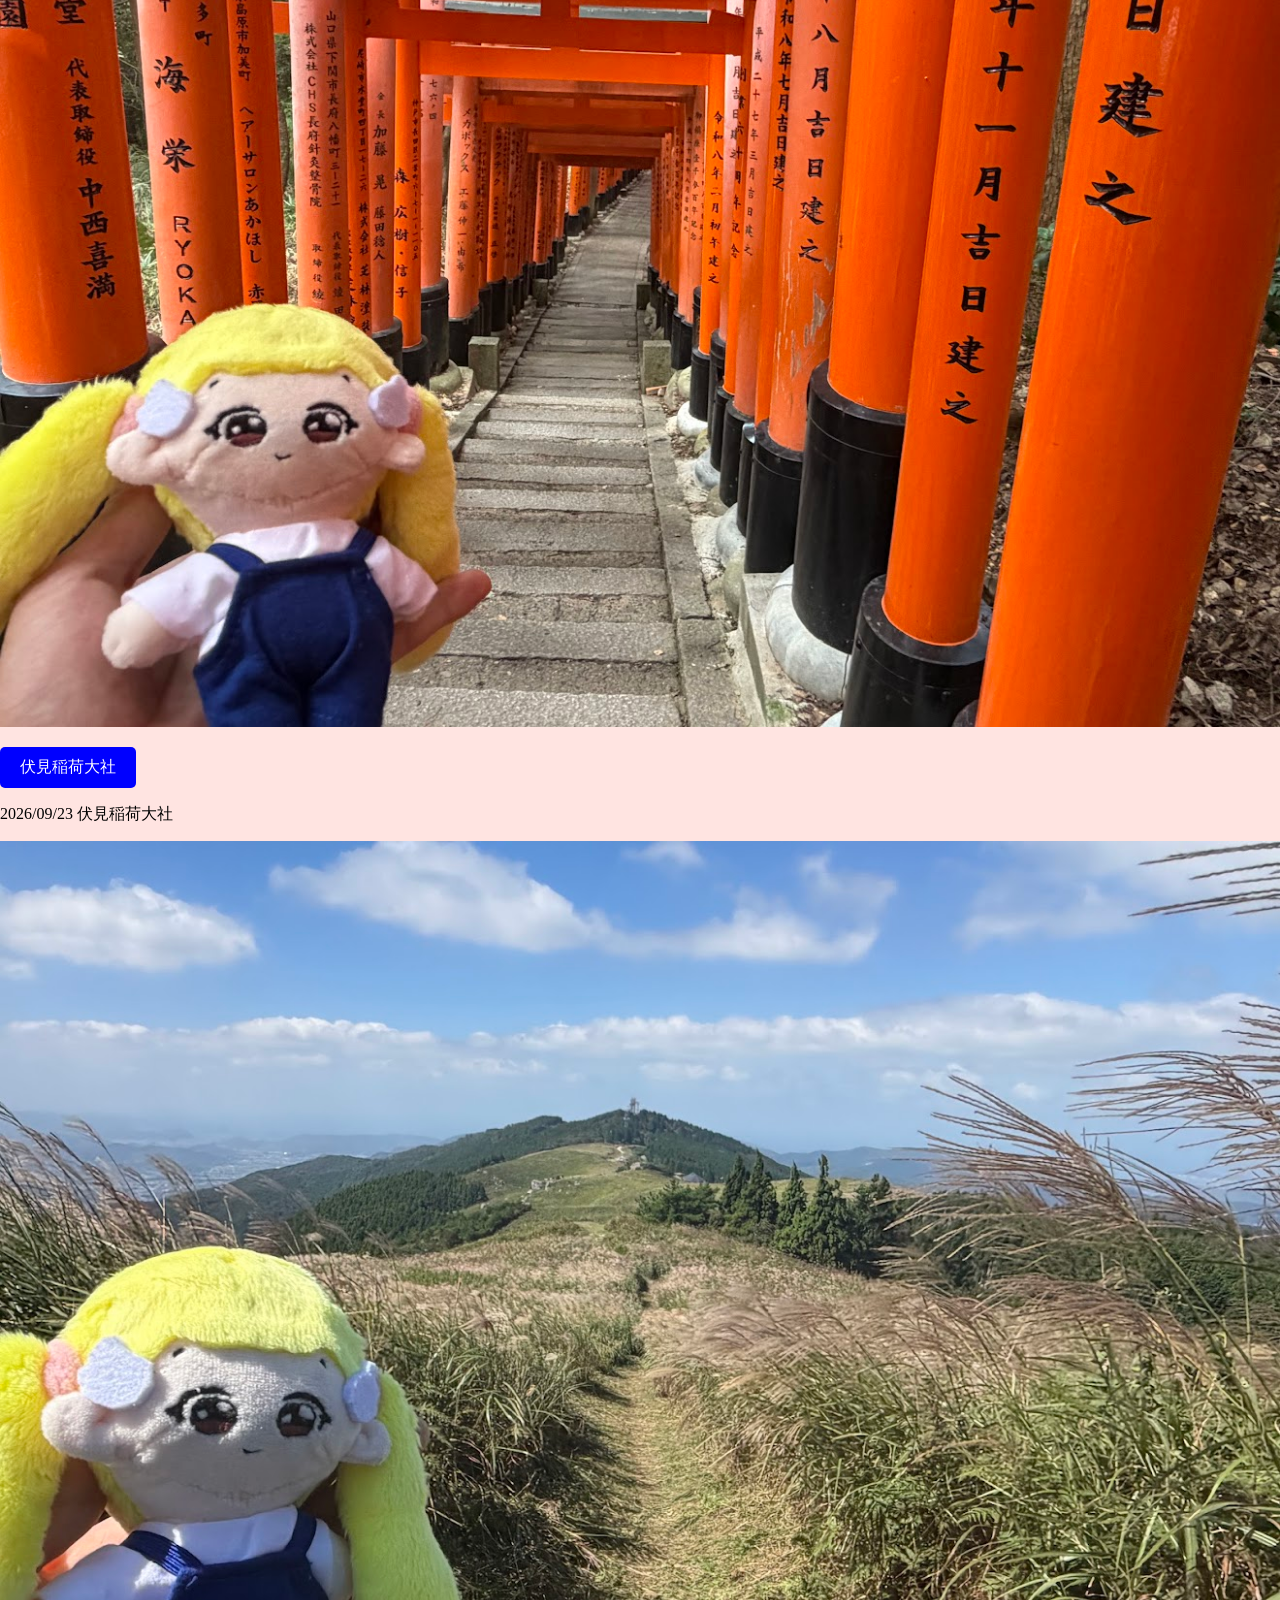
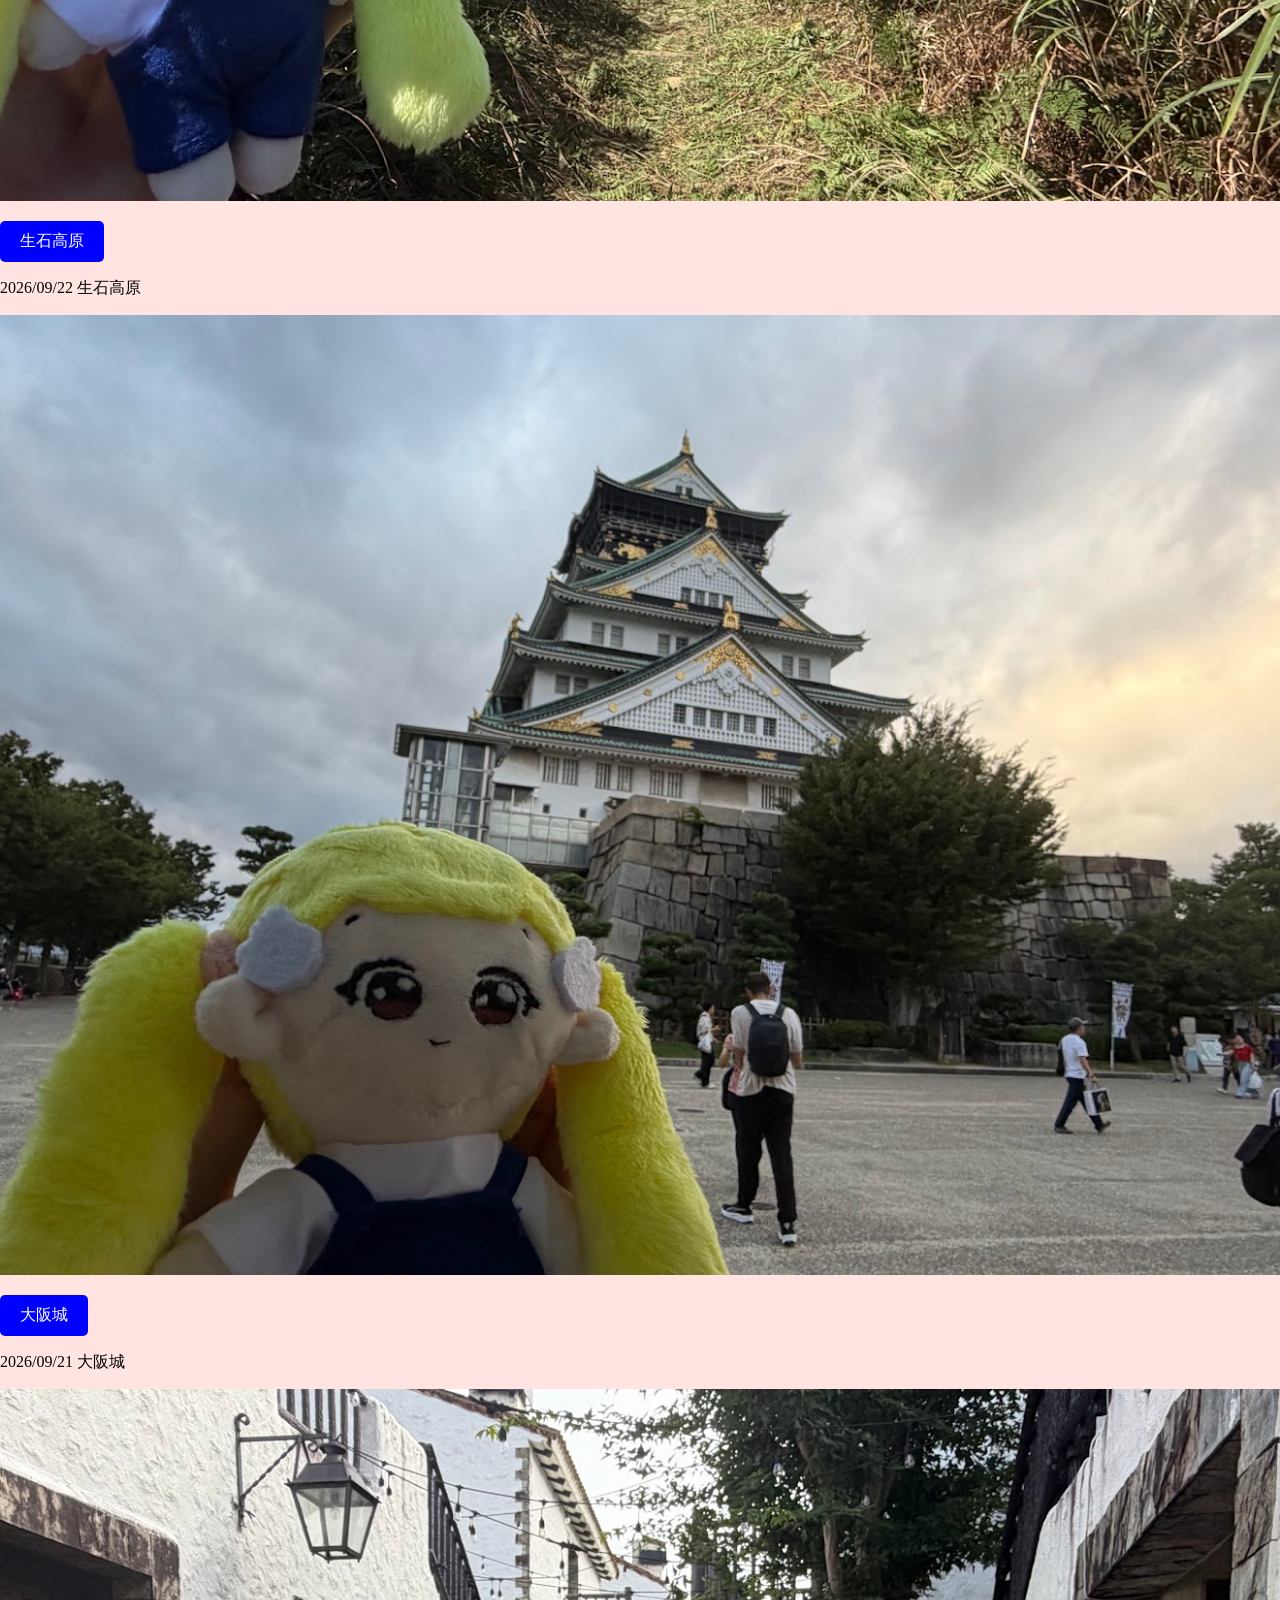
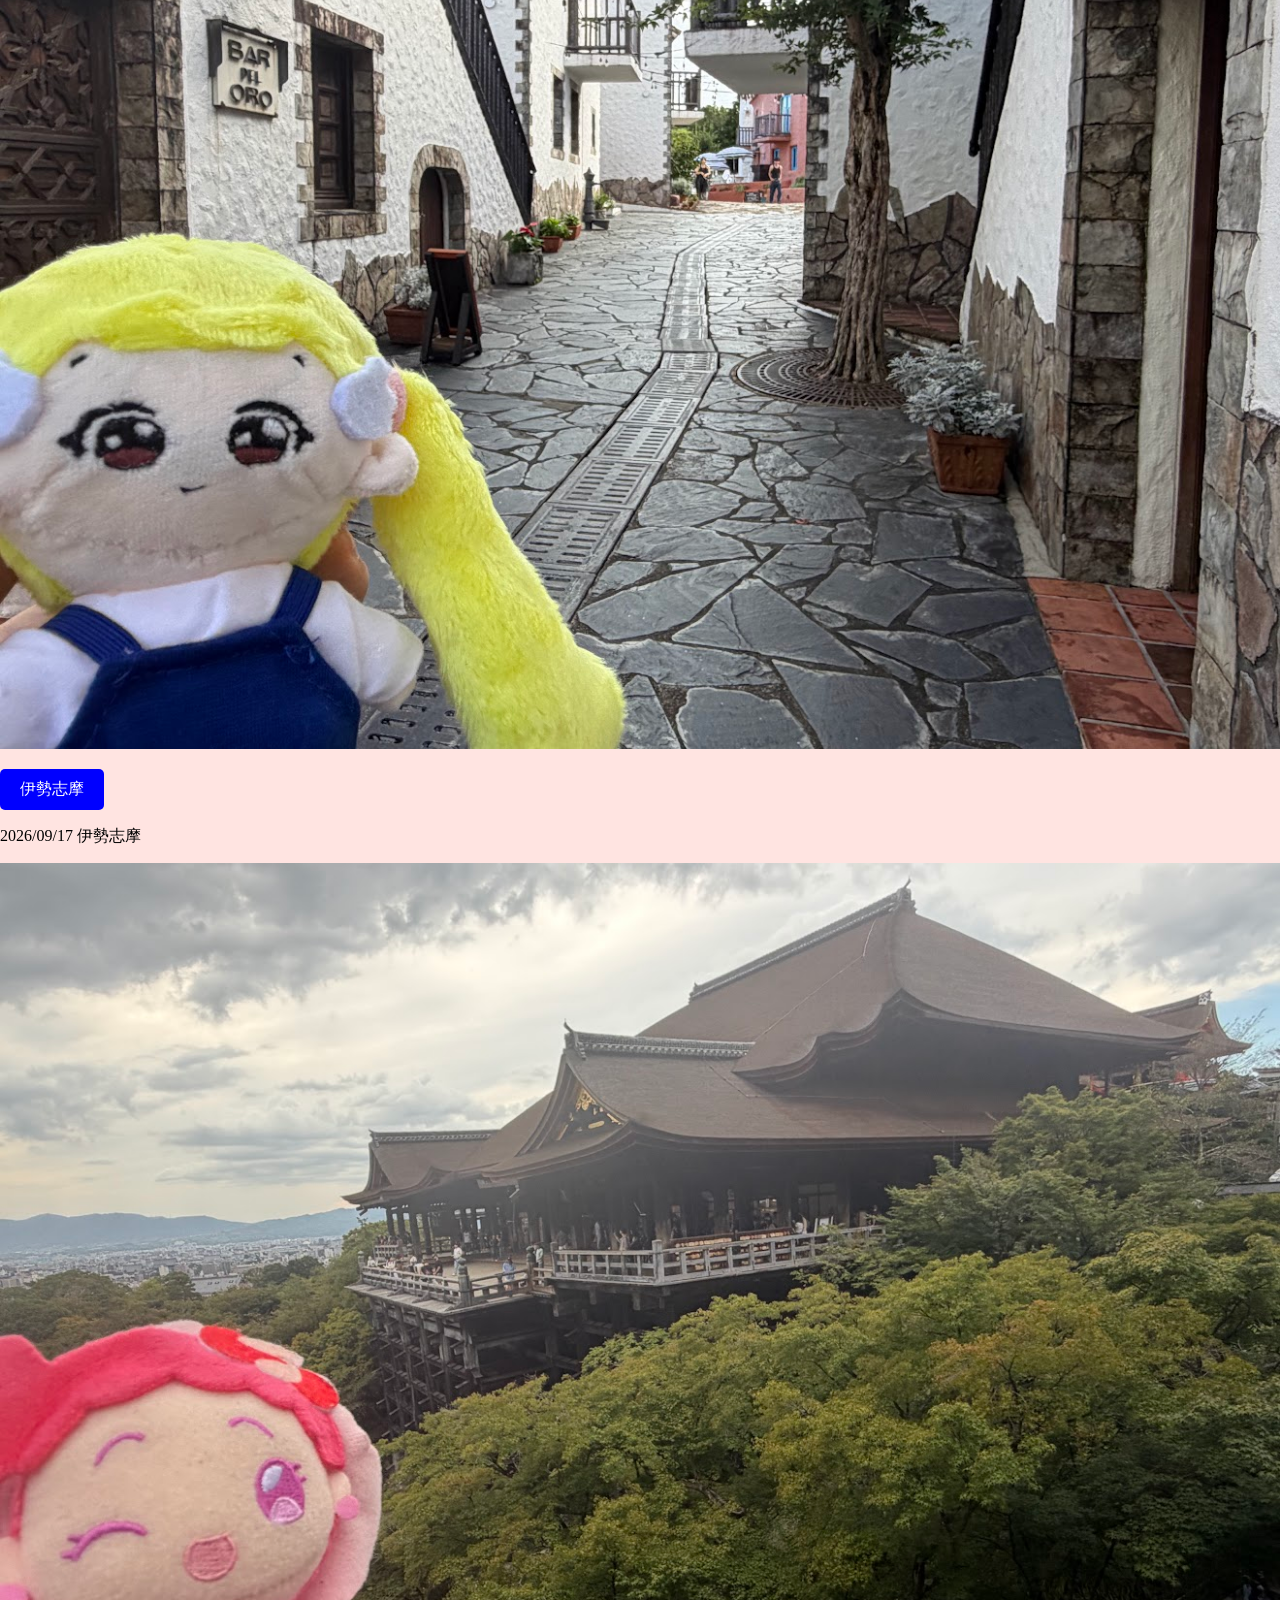
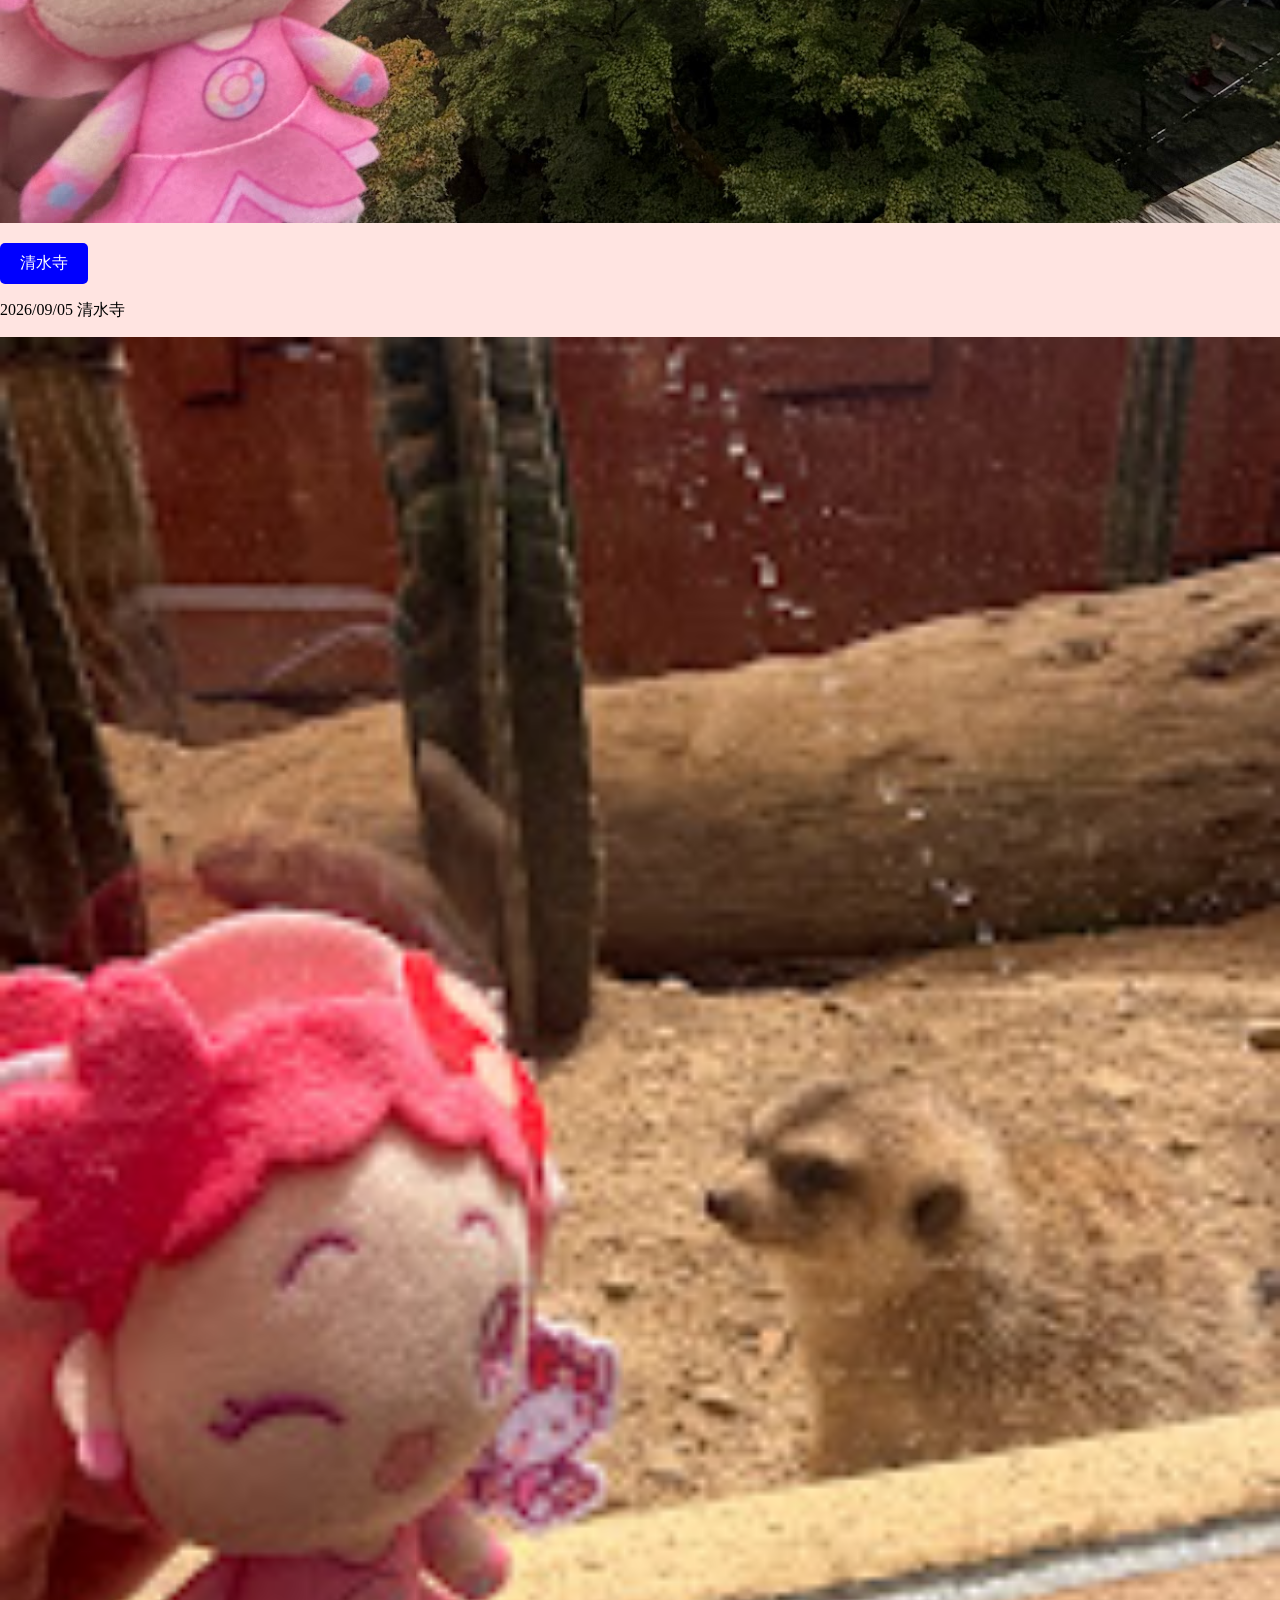
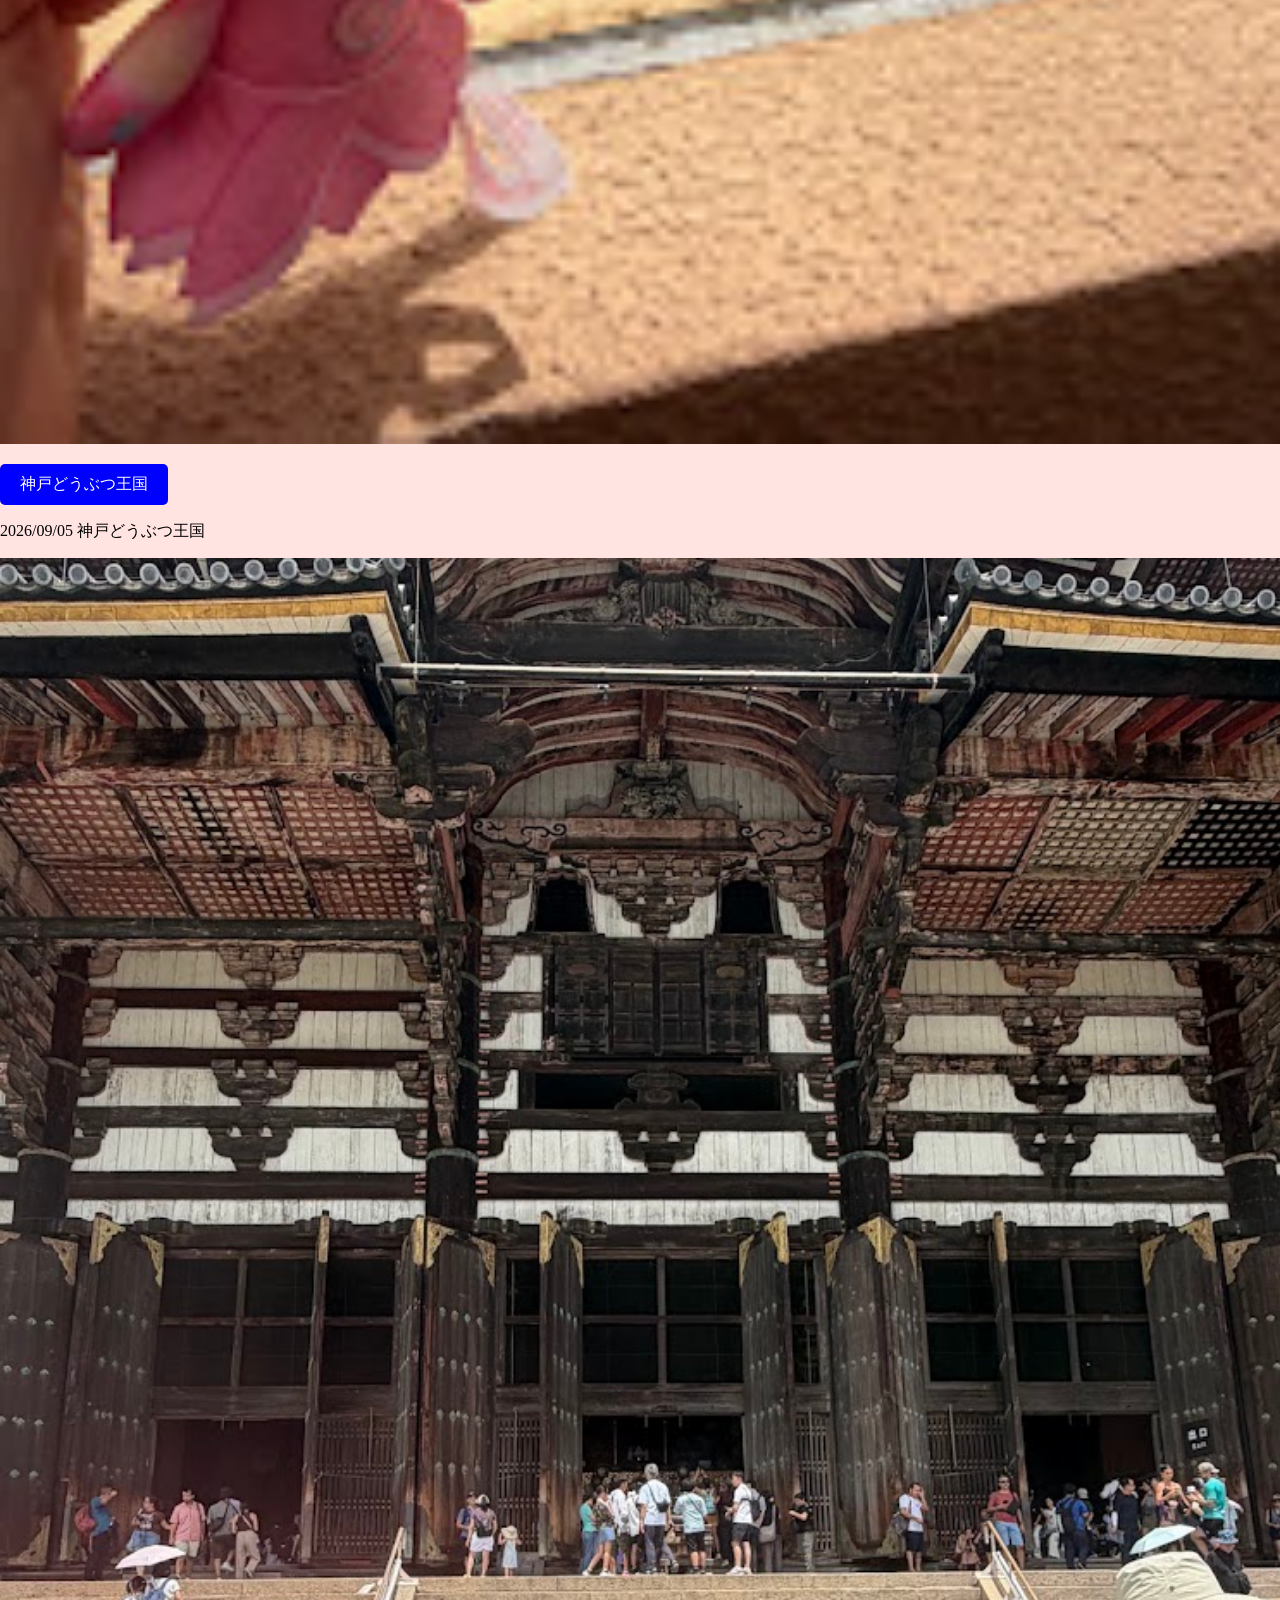
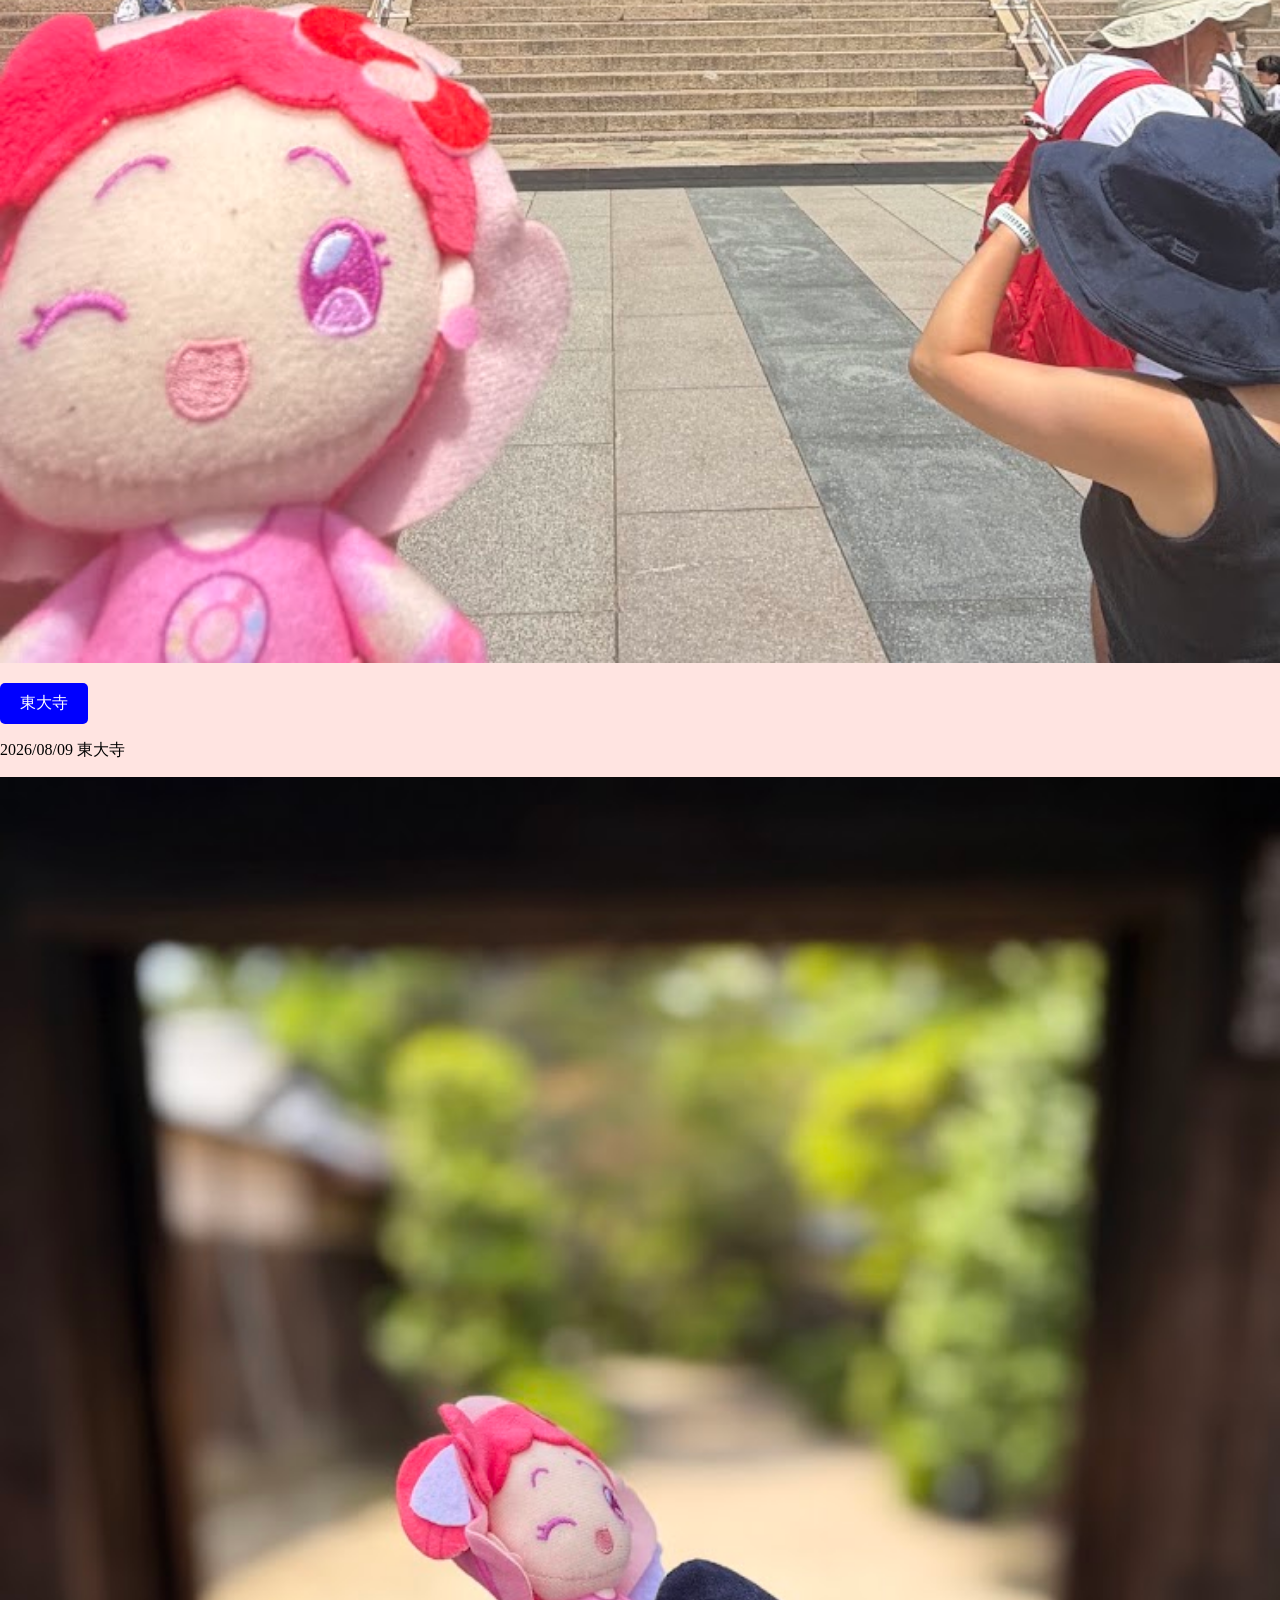
==== commit a012e5bc: "Update index.html" ====
--- a/index.html
+++ b/index.html
@@ -17,40 +17,40 @@
 <p><a class="btn" href="hokanji.html">法観寺</a></p>
 <p>2026/09/28 法観寺,京都駅</p> 
 <img src="二条城4.jpg" alt="二条城">
-<p><a href="nijojo.html">二条城</a></p>
+<p><a class="btn" href="nijojo.html">二条城</a></p>
 <p>2026/09/28 二条城</p> 
 <img src="きょすい42.jpg" alt="京都水族館">
-<p><a href="kyotoaquarium.html">京都水族館</a></p>
+<p><a class="btn" href="kyotoaquarium.html">京都水族館</a></p>
 <p>2026/09/28 京都水族館</p> 
 <img src="平等院9.jpg" alt="平等院">
-<p><a href="byoudouin.html">平等院</a></p>
+<p><a class="btn" href="byoudouin.html">平等院</a></p>
 <p>2026/09/23 平等院</p> 
 <img src="銀閣7.jpg" alt="銀閣">
-<p><a href="ginkaku.html">銀閣</a></p>
+<p><a class="btn" href="ginkaku.html">銀閣</a></p>
 <p>2026/09/23 銀閣</p> 
 <img src="伏見36.jpg" alt="伏見">
-<p><a href="hushimi.html">伏見稲荷大社</a></p>
+<p><a class="btn" href="hushimi.html">伏見稲荷大社</a></p>
 <p>2026/09/23 伏見稲荷大社</p> 
 <img src="生石35.jpg" alt="生石高原">
-<p><a href="oishi.html">生石高原</a></p>
+<p><a class="btn" href="oishi.html">生石高原</a></p>
 <p>2026/09/22 生石高原</p> 
 <img src="大阪城24.jpg" alt="大阪城">
-<p><a href="osakajo.html">大阪城</a></p>
+<p><a class="btn" href="osakajo.html">大阪城</a></p>
 <p>2026/09/21 大阪城</p>    
 <img src="志摩40.jpg" alt="志摩">
-<p><a href="shima.html">伊勢志摩</a></p>
+<p><a class="btn"href="shima.html">伊勢志摩</a></p>
 <p>2026/09/17 伊勢志摩</p>   
 <img src="清水寺どれみ.jpg" alt="清水寺どれみ">
-<p><a href="kiyomizu.html">清水寺</a></p>
+<p><a class="btn" href="kiyomizu.html">清水寺</a></p>
 <p>2026/09/05 清水寺</p>
 <img src="神戸どうぶつ1.jpg"alt="神戸どうぶつ1">
-<p><a href="kobeanimal.html">神戸どうぶつ王国</a></p>
+<p><a class="btn" href="kobeanimal.html">神戸どうぶつ王国</a></p>
 <p>2026/09/05 神戸どうぶつ王国</p>
 <img src="奈良13.jpg"alt="奈良">
-<p><a href="toudaizi.html">東大寺</a></p>
+<p><a class="btn" href="toudaizi.html">東大寺</a></p>
 <p>2026/08/09 東大寺</p>
 <img src="西尾1.jpg"alt="西尾">
-<p><a href="nishio.html">西尾</a></p>
+<p><a class="btn" href="nishio.html">西尾</a></p>
 <p>2026/06/13 2026/06/14 西尾</p>
 
 
